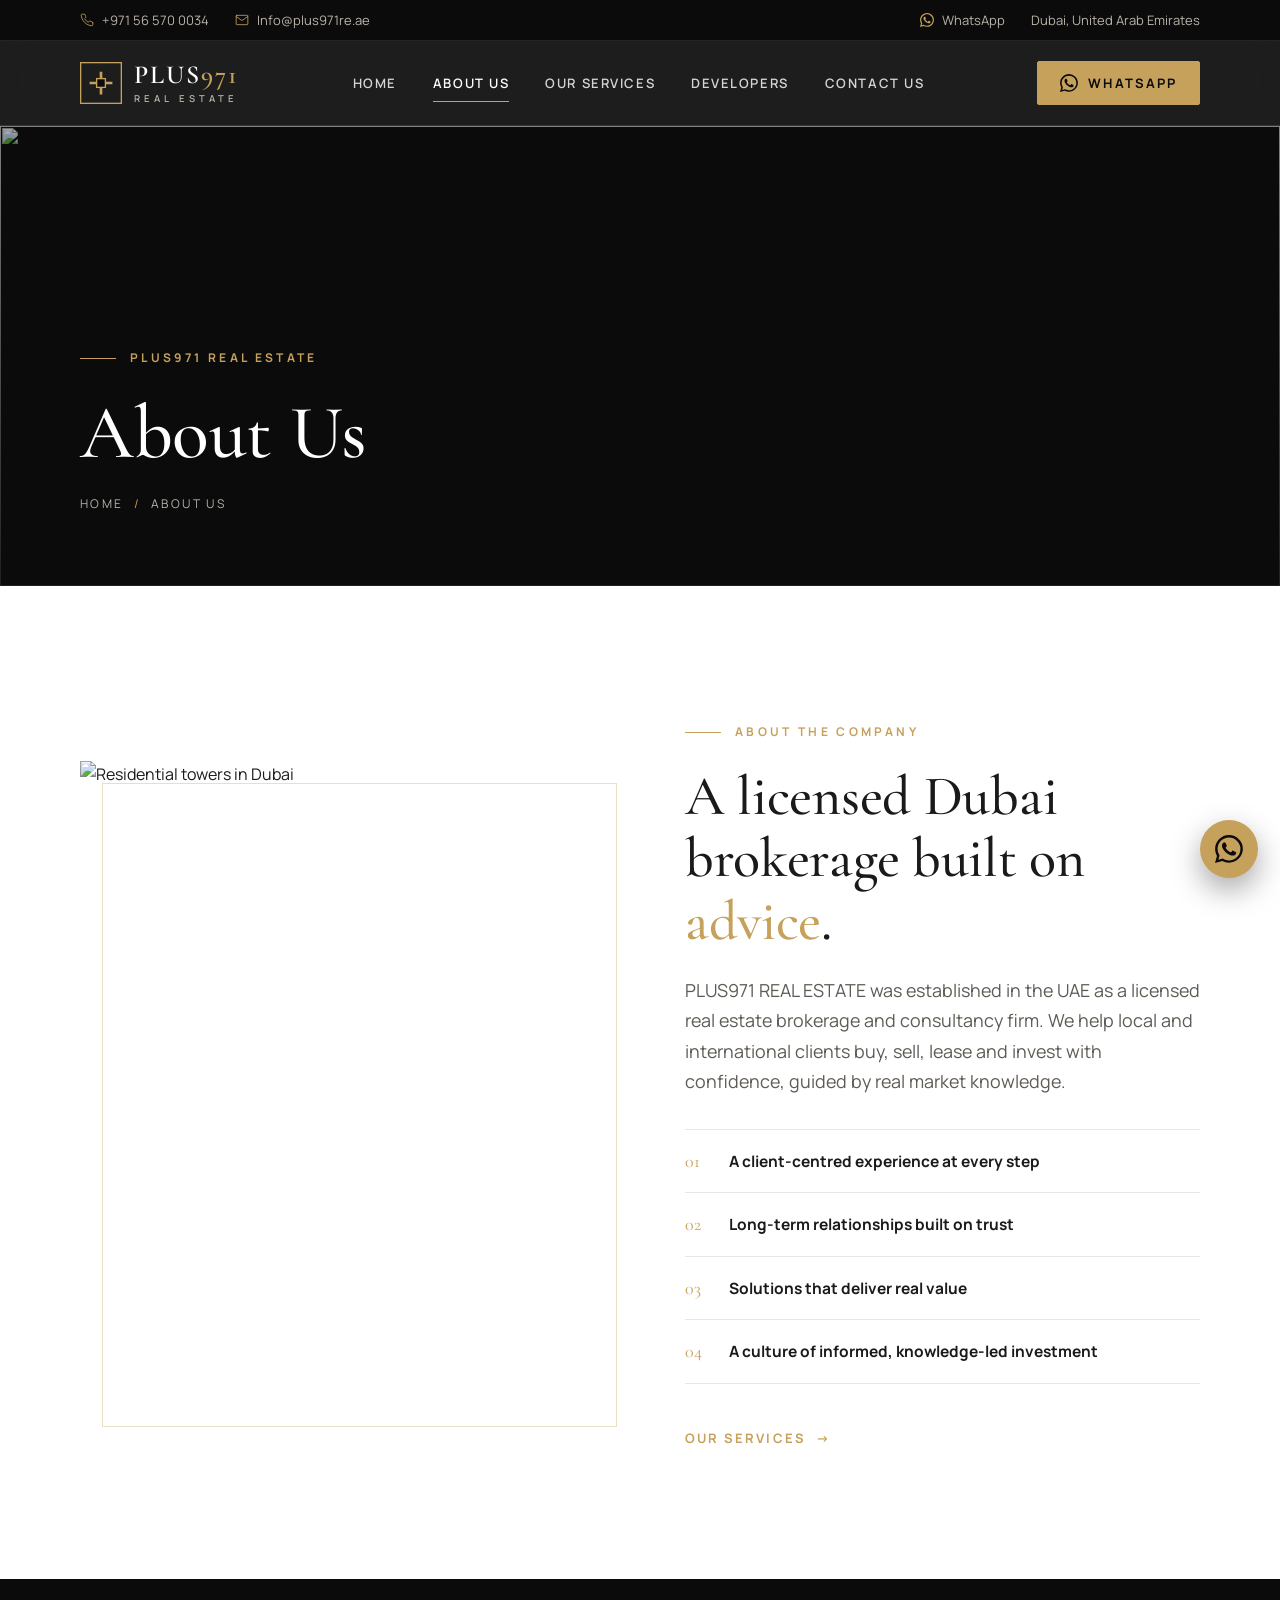
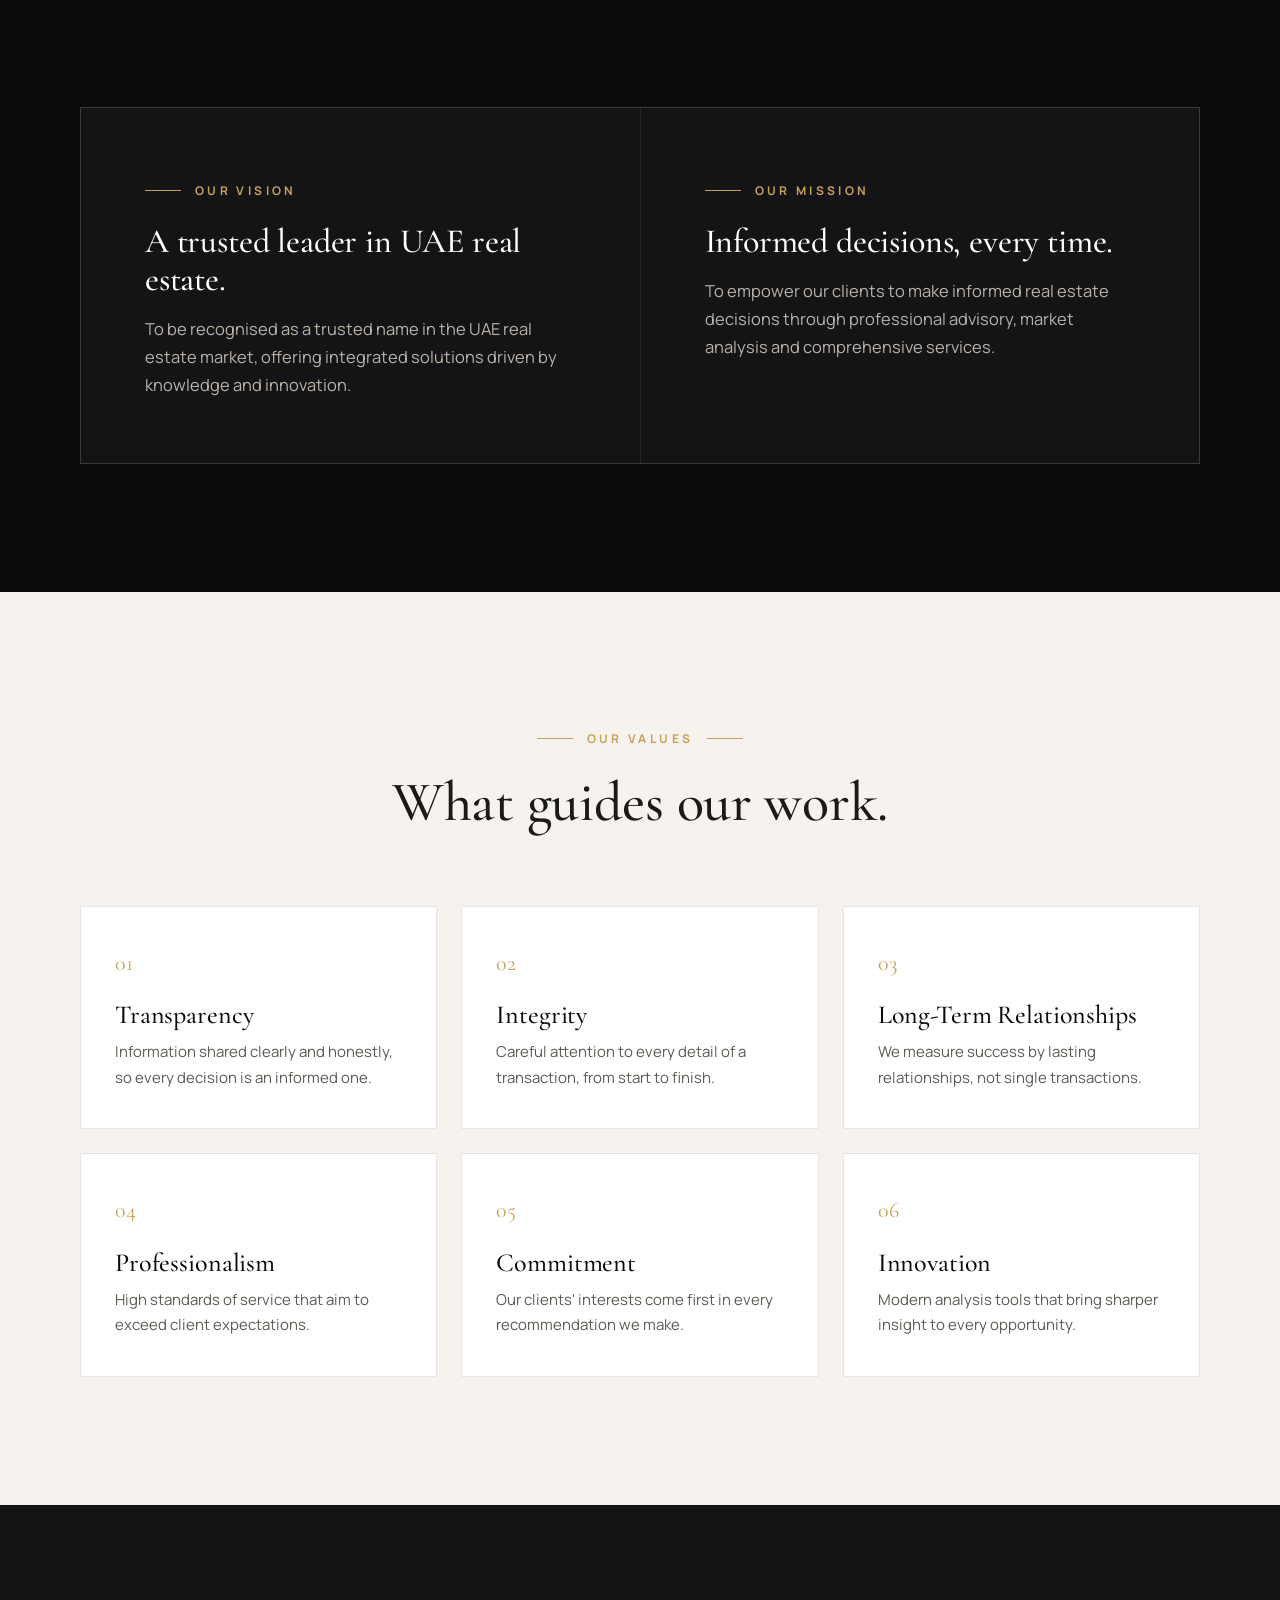
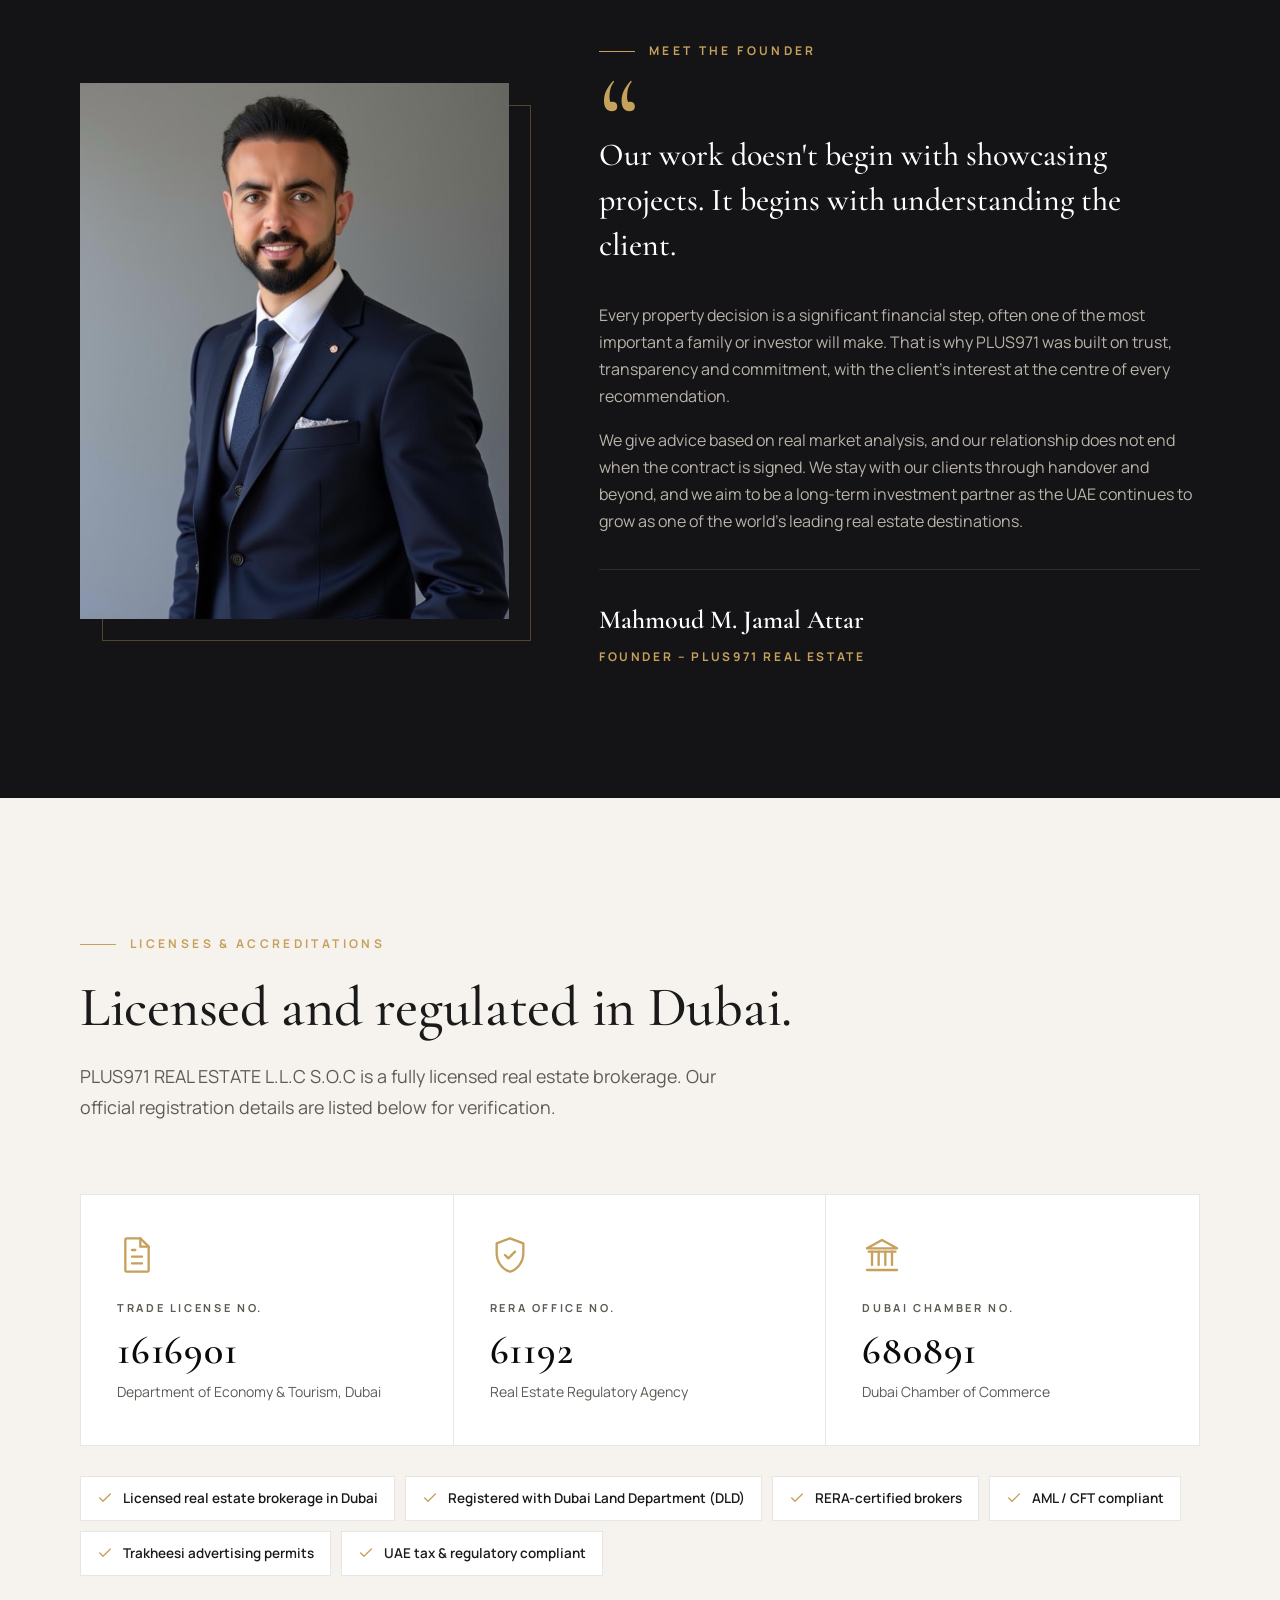
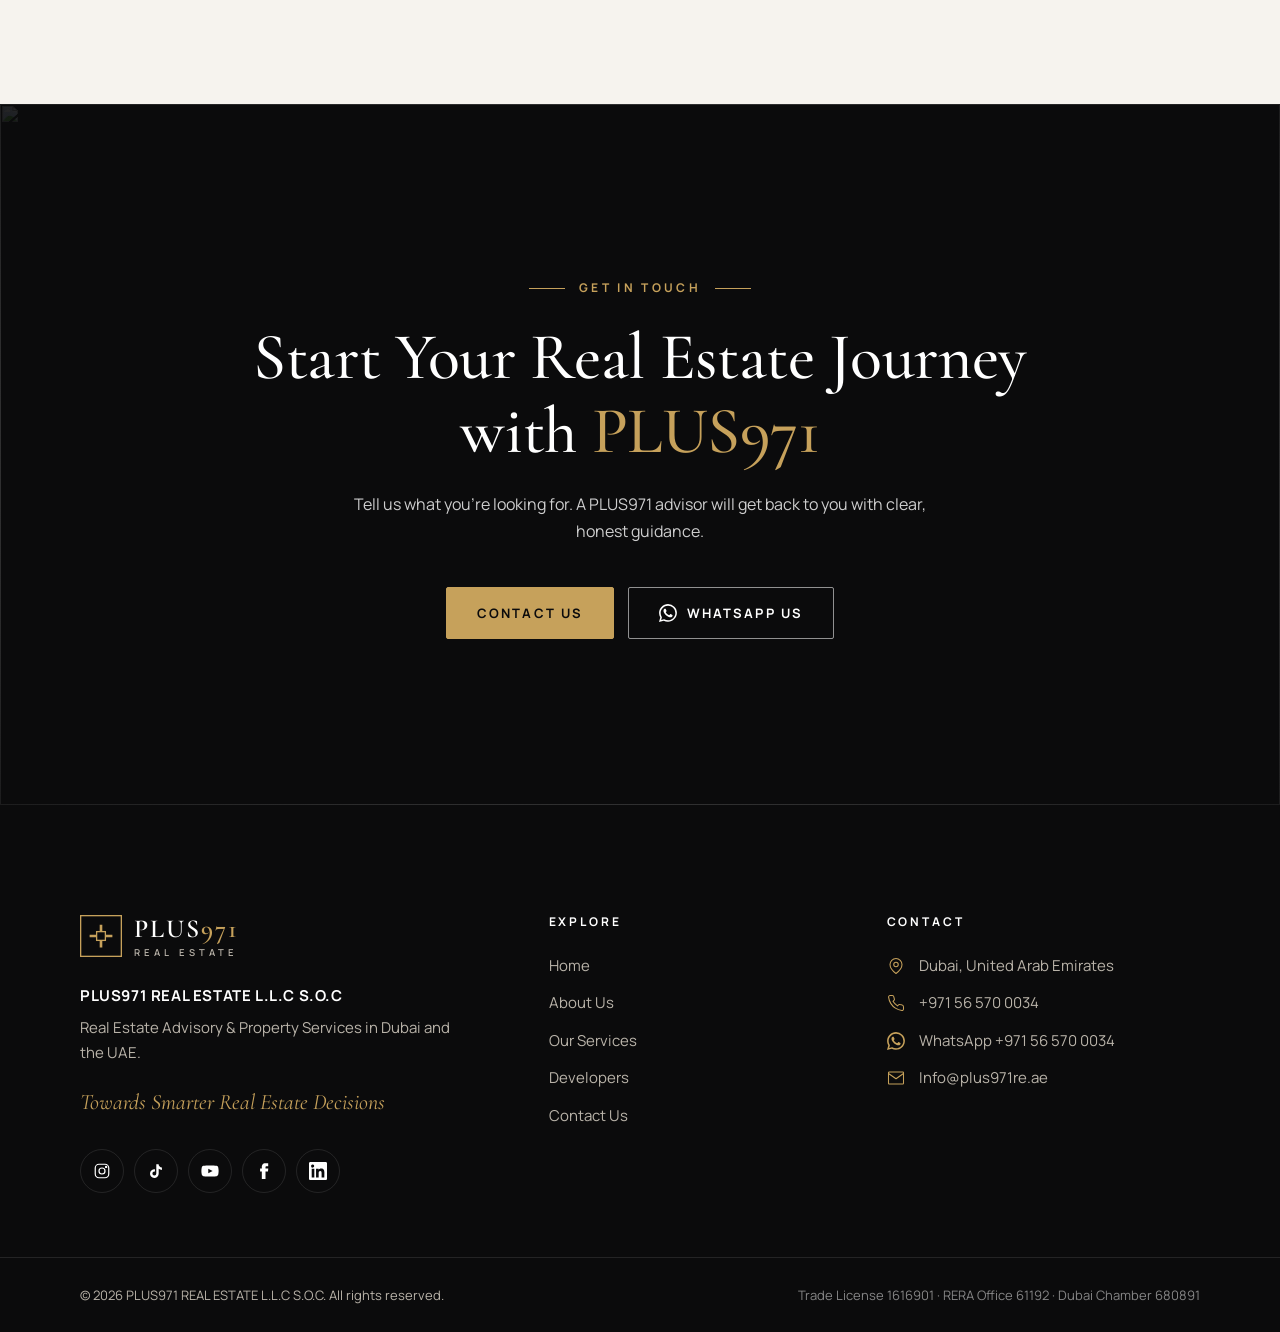
==== redesign/about.html @ 6887db14 "Add PLUS971 website redesign and replica of current site Redesign (redesign/): five static pages fol" ====
<!DOCTYPE html>
<html lang="en">
<head>
<meta charset="utf-8">
<meta name="viewport" content="width=device-width, initial-scale=1, viewport-fit=cover">
<title>About Us | PLUS971 Real Estate</title>
<meta name="description" content="About PLUS971 Real Estate, a licensed real estate brokerage and advisory firm in Dubai.">
<meta name="theme-color" content="#0B0B0C">
<meta property="og:title" content="About Us | PLUS971 Real Estate">
<meta property="og:description" content="About PLUS971 Real Estate, a licensed real estate brokerage and advisory firm in Dubai.">
<meta property="og:image" content="https://images.unsplash.com/photo-1651467606797-e1c660cf3fda?auto=format&fit=crop&w=2400&q=80">
<link rel="icon" href="assets/img/favicon.svg" type="image/svg+xml">
<link rel="preconnect" href="https://fonts.googleapis.com">
<link rel="preconnect" href="https://fonts.gstatic.com" crossorigin>
<link rel="preconnect" href="https://images.unsplash.com">
<link href="https://fonts.googleapis.com/css2?family=Cormorant+Garamond:ital,wght@0,500;0,600;1,500&family=Manrope:wght@400;500;600;700&display=swap" rel="stylesheet">
<link rel="stylesheet" href="assets/css/style.css">
</head>
<body>

<div class="topbar">
  <div class="container">
    <div class="topbar-left">
      <a href="tel:+971565700034"><svg viewBox="0 0 24 24" fill="none" stroke="currentColor" stroke-width="1.4" stroke-linecap="round" stroke-linejoin="round" aria-hidden="true"><path d="M22 16.9v3a2 2 0 0 1-2.2 2 19.8 19.8 0 0 1-8.6-3.1 19.5 19.5 0 0 1-6-6A19.8 19.8 0 0 1 2.1 4.2 2 2 0 0 1 4.1 2h3a2 2 0 0 1 2 1.7c.1.9.4 1.8.7 2.7a2 2 0 0 1-.5 2.1L8 9.8a16 16 0 0 0 6 6l1.3-1.3a2 2 0 0 1 2.1-.4c.9.3 1.8.6 2.7.7a2 2 0 0 1 1.7 2z"/></svg>+971 56 570 0034</a>
      <a href="mailto:Info@plus971re.ae" class="hide-sm"><svg viewBox="0 0 24 24" fill="none" stroke="currentColor" stroke-width="1.4" stroke-linecap="round" stroke-linejoin="round" aria-hidden="true"><rect x="2" y="4" width="20" height="16" rx="1"/><path d="m22 6-10 7L2 6"/></svg>Info@plus971re.ae</a>
    </div>
    <div class="topbar-right">
      <a href="https://wa.me/971565700034" target="_blank" rel="noopener"><svg viewBox="0 0 24 24" fill="currentColor" aria-hidden="true"><path d="M17.5 14.4c-.3-.1-1.8-.9-2-1-.3-.1-.5-.1-.7.1-.2.3-.8 1-.9 1.2-.2.2-.3.2-.6.1-.3-.1-1.3-.5-2.4-1.5-.9-.8-1.5-1.8-1.7-2.1-.2-.3 0-.5.1-.6l.4-.5c.2-.2.2-.3.3-.5.1-.2 0-.4 0-.5l-.9-2.2c-.2-.6-.5-.5-.7-.5h-.6c-.2 0-.5.1-.8.4-.3.3-1 1-1 2.5s1.1 2.9 1.2 3.1c.1.2 2.1 3.2 5.1 4.5.7.3 1.3.5 1.7.6.7.2 1.4.2 1.9.1.6-.1 1.8-.7 2-1.4.2-.7.2-1.3.2-1.4-.1-.1-.3-.2-.6-.3zM12 21.8c-1.8 0-3.5-.5-5-1.4l-.4-.2-3.7 1 1-3.6-.2-.4A9.8 9.8 0 0 1 2.2 12C2.2 6.6 6.6 2.2 12 2.2c2.6 0 5.1 1 6.9 2.9a9.7 9.7 0 0 1 2.9 6.9c0 5.4-4.4 9.8-9.8 9.8zm8.4-18.2A11.8 11.8 0 0 0 12 .1C5.5.1.1 5.5.1 12c0 2.1.6 4.1 1.6 5.9L0 24l6.3-1.7a11.9 11.9 0 0 0 5.7 1.4c6.5 0 11.9-5.3 11.9-11.9 0-3.2-1.2-6.2-3.5-8.2z"/></svg>WhatsApp</a>
      <span class="hide-sm">Dubai, United Arab Emirates</span>
    </div>
  </div>
</div>
<header class="header">
  <div class="container">
    <a href="index.html" class="logo" aria-label="PLUS971 Real Estate home"><svg class="logo-mark" viewBox="0 0 48 48" aria-hidden="true"><rect x=".75" y=".75" width="46.5" height="46.5" fill="none" stroke="#C6A15B" stroke-width="1.5"/><path d="M24 11v26M11 24h26" stroke="#C6A15B" stroke-width="3"/><rect x="19" y="19" width="10" height="10" fill="#0B0B0C" stroke="#C6A15B" stroke-width="1.5"/></svg><span class="logo-text"><strong>PLUS<span>971</span></strong><small>REAL ESTATE</small></span></a>
    <nav class="nav" aria-label="Main"><a href="index.html">Home</a><a href="about.html" class="active">About Us</a><a href="services.html">Our Services</a><a href="developers.html">Developers</a><a href="contact.html">Contact Us</a></nav>
    <div class="header-cta">
      <a href="https://wa.me/971565700034" target="_blank" rel="noopener" class="btn btn-gold btn-call"><svg viewBox="0 0 24 24" fill="currentColor" aria-hidden="true"><path d="M17.5 14.4c-.3-.1-1.8-.9-2-1-.3-.1-.5-.1-.7.1-.2.3-.8 1-.9 1.2-.2.2-.3.2-.6.1-.3-.1-1.3-.5-2.4-1.5-.9-.8-1.5-1.8-1.7-2.1-.2-.3 0-.5.1-.6l.4-.5c.2-.2.2-.3.3-.5.1-.2 0-.4 0-.5l-.9-2.2c-.2-.6-.5-.5-.7-.5h-.6c-.2 0-.5.1-.8.4-.3.3-1 1-1 2.5s1.1 2.9 1.2 3.1c.1.2 2.1 3.2 5.1 4.5.7.3 1.3.5 1.7.6.7.2 1.4.2 1.9.1.6-.1 1.8-.7 2-1.4.2-.7.2-1.3.2-1.4-.1-.1-.3-.2-.6-.3zM12 21.8c-1.8 0-3.5-.5-5-1.4l-.4-.2-3.7 1 1-3.6-.2-.4A9.8 9.8 0 0 1 2.2 12C2.2 6.6 6.6 2.2 12 2.2c2.6 0 5.1 1 6.9 2.9a9.7 9.7 0 0 1 2.9 6.9c0 5.4-4.4 9.8-9.8 9.8zm8.4-18.2A11.8 11.8 0 0 0 12 .1C5.5.1.1 5.5.1 12c0 2.1.6 4.1 1.6 5.9L0 24l6.3-1.7a11.9 11.9 0 0 0 5.7 1.4c6.5 0 11.9-5.3 11.9-11.9 0-3.2-1.2-6.2-3.5-8.2z"/></svg>WhatsApp</a>
      <button class="menu-toggle" aria-label="Open menu" aria-expanded="false"><span></span><span></span><span></span></button>
    </div>
  </div>
</header>
<div class="mobile-menu">
  <a class="m-link" href="index.html">Home</a><a class="m-link" href="about.html">About Us</a><a class="m-link" href="services.html">Our Services</a><a class="m-link" href="developers.html">Developers</a><a class="m-link" href="contact.html">Contact Us</a>
  <div class="btn-row">
    <a href="tel:+971565700034" class="btn btn-ghost"><svg viewBox="0 0 24 24" fill="none" stroke="currentColor" stroke-width="1.4" stroke-linecap="round" stroke-linejoin="round" aria-hidden="true"><path d="M22 16.9v3a2 2 0 0 1-2.2 2 19.8 19.8 0 0 1-8.6-3.1 19.5 19.5 0 0 1-6-6A19.8 19.8 0 0 1 2.1 4.2 2 2 0 0 1 4.1 2h3a2 2 0 0 1 2 1.7c.1.9.4 1.8.7 2.7a2 2 0 0 1-.5 2.1L8 9.8a16 16 0 0 0 6 6l1.3-1.3a2 2 0 0 1 2.1-.4c.9.3 1.8.6 2.7.7a2 2 0 0 1 1.7 2z"/></svg>Call</a>
    <a href="https://wa.me/971565700034" target="_blank" rel="noopener" class="btn btn-gold"><svg viewBox="0 0 24 24" fill="currentColor" aria-hidden="true"><path d="M17.5 14.4c-.3-.1-1.8-.9-2-1-.3-.1-.5-.1-.7.1-.2.3-.8 1-.9 1.2-.2.2-.3.2-.6.1-.3-.1-1.3-.5-2.4-1.5-.9-.8-1.5-1.8-1.7-2.1-.2-.3 0-.5.1-.6l.4-.5c.2-.2.2-.3.3-.5.1-.2 0-.4 0-.5l-.9-2.2c-.2-.6-.5-.5-.7-.5h-.6c-.2 0-.5.1-.8.4-.3.3-1 1-1 2.5s1.1 2.9 1.2 3.1c.1.2 2.1 3.2 5.1 4.5.7.3 1.3.5 1.7.6.7.2 1.4.2 1.9.1.6-.1 1.8-.7 2-1.4.2-.7.2-1.3.2-1.4-.1-.1-.3-.2-.6-.3zM12 21.8c-1.8 0-3.5-.5-5-1.4l-.4-.2-3.7 1 1-3.6-.2-.4A9.8 9.8 0 0 1 2.2 12C2.2 6.6 6.6 2.2 12 2.2c2.6 0 5.1 1 6.9 2.9a9.7 9.7 0 0 1 2.9 6.9c0 5.4-4.4 9.8-9.8 9.8zm8.4-18.2A11.8 11.8 0 0 0 12 .1C5.5.1.1 5.5.1 12c0 2.1.6 4.1 1.6 5.9L0 24l6.3-1.7a11.9 11.9 0 0 0 5.7 1.4c6.5 0 11.9-5.3 11.9-11.9 0-3.2-1.2-6.2-3.5-8.2z"/></svg>WhatsApp</a>
  </div>
  <p class="m-contact">+971 56 570 0034<br><a href="mailto:Info@plus971re.ae">Info@plus971re.ae</a></p>
</div>
<main>


<section class="page-hero">
  <img src="https://images.unsplash.com/photo-1703866367063-71eae5acbf5d?auto=format&fit=crop&w=2000&q=80" alt="" fetchpriority="high">
  <div class="container">
    <span class="eyebrow">PLUS971 Real Estate</span>
    <h1>About Us</h1>
    <div class="breadcrumb"><a href="index.html">Home</a><span>/</span>About Us</div>
  </div>
</section>

<section class="section section-white">
  <div class="container split">
    <div class="split-media reveal">
      <div class="frame"><img src="https://images.unsplash.com/photo-1719474814929-2c94d3bc308a?auto=format&fit=crop&w=1400&q=80" alt="Residential towers in Dubai" loading="lazy"></div>
    </div>
    <div class="reveal">
      <span class="eyebrow">About the Company</span>
      <h2 class="h-section">A licensed Dubai brokerage built on <em>advice</em>.</h2>
      <p class="lead">PLUS971 REAL ESTATE was established in the UAE as a licensed real estate brokerage and consultancy firm. We help local and international clients buy, sell, lease and invest with confidence, guided by real market knowledge.</p>
      <ul class="points">
        <li><span class="num">01</span><div><strong>A client-centred experience at every step</strong></div></li><li><span class="num">02</span><div><strong>Long-term relationships built on trust</strong></div></li><li><span class="num">03</span><div><strong>Solutions that deliver real value</strong></div></li><li><span class="num">04</span><div><strong>A culture of informed, knowledge-led investment</strong></div></li>
      </ul>
      <a href="services.html" class="link-arrow">Our services</a>
    </div>
  </div>
</section>

<section class="section section-dark on-dark">
  <div class="container">
    <div class="vm reveal">
      <div>
        <span class="eyebrow">Our Vision</span>
        <h3>A trusted leader in UAE real estate.</h3>
        <p>To be recognised as a trusted name in the UAE real estate market, offering integrated solutions driven by knowledge and innovation.</p>
      </div>
      <div>
        <span class="eyebrow">Our Mission</span>
        <h3>Informed decisions, every time.</h3>
        <p>To empower our clients to make informed real estate decisions through professional advisory, market analysis and comprehensive services.</p>
      </div>
    </div>
  </div>
</section>

<section class="section section-light">
  <div class="container">
    <div class="section-head center reveal">
      <span class="eyebrow center">Our Values</span>
      <h2 class="h-section">What guides our work.</h2>
    </div>
    <div class="cards">
      <div class="card reveal"><span class="idx">01</span><h3>Transparency</h3><p>Information shared clearly and honestly, so every decision is an informed one.</p></div><div class="card reveal"><span class="idx">02</span><h3>Integrity</h3><p>Careful attention to every detail of a transaction, from start to finish.</p></div><div class="card reveal"><span class="idx">03</span><h3>Long-Term Relationships</h3><p>We measure success by lasting relationships, not single transactions.</p></div><div class="card reveal"><span class="idx">04</span><h3>Professionalism</h3><p>High standards of service that aim to exceed client expectations.</p></div><div class="card reveal"><span class="idx">05</span><h3>Commitment</h3><p>Our clients' interests come first in every recommendation we make.</p></div><div class="card reveal"><span class="idx">06</span><h3>Innovation</h3><p>Modern analysis tools that bring sharper insight to every opportunity.</p></div>
    </div>
  </div>
</section>


<section class="section section-charcoal on-dark" id="founder">
  <div class="container founder">
    <div class="frame reveal">
      <img src="assets/img/founder.jpg" alt="Mahmoud M. Jamal Attar, Founder of PLUS971 Real Estate" loading="lazy">
    </div>
    <div class="reveal">
      <span class="eyebrow">Meet the Founder</span>
      <span class="quote-mark">&ldquo;</span>
      <blockquote>Our work doesn't begin with showcasing projects. It begins with understanding the client.</blockquote>
      
      <p>Every property decision is a significant financial step, often one of the most important a family or investor will make. That is why PLUS971 was built on trust, transparency and commitment, with the client's interest at the centre of every recommendation.</p>
      <p>We give advice based on real market analysis, and our relationship does not end when the contract is signed. We stay with our clients through handover and beyond, and we aim to be a long-term investment partner as the UAE continues to grow as one of the world's leading real estate destinations.</p>
      <div class="signature">
        <div>
          <b>Mahmoud M. Jamal Attar</b>
          <span>Founder &ndash; PLUS971 Real Estate</span>
        </div>
      </div>
    </div>
  </div>
</section>


<section class="section section-light" id="licenses">
  <div class="container">
    <div class="section-head reveal">
      <span class="eyebrow">Licenses &amp; Accreditations</span>
      <h2 class="h-section">Licensed and regulated in Dubai.</h2>
      <p class="lead">PLUS971 REAL ESTATE L.L.C S.O.C is a fully licensed real estate brokerage. Our official registration details are listed below for verification.</p>
    </div>
    <div class="licenses reveal">
      <div class="license">
        <div class="license-icon"><svg viewBox="0 0 24 24" fill="none" stroke="currentColor" stroke-width="1.4" stroke-linecap="round" stroke-linejoin="round" aria-hidden="true"><path d="M14 2H6a1 1 0 0 0-1 1v18a1 1 0 0 0 1 1h12a1 1 0 0 0 1-1V7z"/><path d="M14 2v5h5"/><path d="M9 13h6M9 17h6M9 9h2"/></svg></div>
        <small>Trade License No.</small>
        <b>1616901</b>
        <span>Department of Economy &amp; Tourism, Dubai</span>
      </div>
      <div class="license">
        <div class="license-icon"><svg viewBox="0 0 24 24" fill="none" stroke="currentColor" stroke-width="1.4" stroke-linecap="round" stroke-linejoin="round" aria-hidden="true"><path d="M12 2 4 5v6c0 5 3.4 9.7 8 11 4.6-1.3 8-6 8-11V5z"/><path d="m9 12 2 2 4-4"/></svg></div>
        <small>RERA Office No.</small>
        <b>61192</b>
        <span>Real Estate Regulatory Agency</span>
      </div>
      <div class="license">
        <div class="license-icon"><svg viewBox="0 0 24 24" fill="none" stroke="currentColor" stroke-width="1.4" stroke-linecap="round" stroke-linejoin="round" aria-hidden="true"><path d="M3 21h18M4 10h16M12 3l9 5H3z"/><path d="M6 10v8M10 10v8M14 10v8M18 10v8"/></svg></div>
        <small>Dubai Chamber No.</small>
        <b>680891</b>
        <span>Dubai Chamber of Commerce</span>
      </div></div>
    <ul class="compliance reveal"><li><svg viewBox="0 0 24 24" fill="none" stroke="currentColor" stroke-width="2" stroke-linecap="round" stroke-linejoin="round" aria-hidden="true"><path d="M20 6 9 17l-5-5"/></svg>Licensed real estate brokerage in Dubai</li><li><svg viewBox="0 0 24 24" fill="none" stroke="currentColor" stroke-width="2" stroke-linecap="round" stroke-linejoin="round" aria-hidden="true"><path d="M20 6 9 17l-5-5"/></svg>Registered with Dubai Land Department (DLD)</li><li><svg viewBox="0 0 24 24" fill="none" stroke="currentColor" stroke-width="2" stroke-linecap="round" stroke-linejoin="round" aria-hidden="true"><path d="M20 6 9 17l-5-5"/></svg>RERA-certified brokers</li><li><svg viewBox="0 0 24 24" fill="none" stroke="currentColor" stroke-width="2" stroke-linecap="round" stroke-linejoin="round" aria-hidden="true"><path d="M20 6 9 17l-5-5"/></svg>AML / CFT compliant</li><li><svg viewBox="0 0 24 24" fill="none" stroke="currentColor" stroke-width="2" stroke-linecap="round" stroke-linejoin="round" aria-hidden="true"><path d="M20 6 9 17l-5-5"/></svg>Trakheesi advertising permits</li><li><svg viewBox="0 0 24 24" fill="none" stroke="currentColor" stroke-width="2" stroke-linecap="round" stroke-linejoin="round" aria-hidden="true"><path d="M20 6 9 17l-5-5"/></svg>UAE tax &amp; regulatory compliant</li></ul>
  </div>
</section>


<section class="cta">
  <div class="cta-bg"><img src="https://images.unsplash.com/photo-1612873649383-edf91f1cf7fe?auto=format&fit=crop&w=2000&q=80" alt="" loading="lazy"></div>
  <div class="container reveal">
    <span class="eyebrow center">Get in touch</span>
    <h2>Start Your Real Estate Journey with <em style="font-style:normal;color:var(--gold)">PLUS971</em></h2>
    <p>Tell us what you're looking for. A PLUS971 advisor will get back to you with clear, honest guidance.</p>
    <div class="btn-row">
      <a href="contact.html" class="btn btn-gold">Contact Us</a>
      <a href="https://wa.me/971565700034" target="_blank" rel="noopener" class="btn btn-ghost"><svg viewBox="0 0 24 24" fill="currentColor" aria-hidden="true"><path d="M17.5 14.4c-.3-.1-1.8-.9-2-1-.3-.1-.5-.1-.7.1-.2.3-.8 1-.9 1.2-.2.2-.3.2-.6.1-.3-.1-1.3-.5-2.4-1.5-.9-.8-1.5-1.8-1.7-2.1-.2-.3 0-.5.1-.6l.4-.5c.2-.2.2-.3.3-.5.1-.2 0-.4 0-.5l-.9-2.2c-.2-.6-.5-.5-.7-.5h-.6c-.2 0-.5.1-.8.4-.3.3-1 1-1 2.5s1.1 2.9 1.2 3.1c.1.2 2.1 3.2 5.1 4.5.7.3 1.3.5 1.7.6.7.2 1.4.2 1.9.1.6-.1 1.8-.7 2-1.4.2-.7.2-1.3.2-1.4-.1-.1-.3-.2-.6-.3zM12 21.8c-1.8 0-3.5-.5-5-1.4l-.4-.2-3.7 1 1-3.6-.2-.4A9.8 9.8 0 0 1 2.2 12C2.2 6.6 6.6 2.2 12 2.2c2.6 0 5.1 1 6.9 2.9a9.7 9.7 0 0 1 2.9 6.9c0 5.4-4.4 9.8-9.8 9.8zm8.4-18.2A11.8 11.8 0 0 0 12 .1C5.5.1.1 5.5.1 12c0 2.1.6 4.1 1.6 5.9L0 24l6.3-1.7a11.9 11.9 0 0 0 5.7 1.4c6.5 0 11.9-5.3 11.9-11.9 0-3.2-1.2-6.2-3.5-8.2z"/></svg>WhatsApp Us</a>
    </div>
  </div>
</section>

</main>

<footer class="footer">
  <div class="container footer-grid">
    <div class="footer-brand">
      <a href="index.html" class="logo" aria-label="PLUS971 Real Estate home"><svg class="logo-mark" viewBox="0 0 48 48" aria-hidden="true"><rect x=".75" y=".75" width="46.5" height="46.5" fill="none" stroke="#C6A15B" stroke-width="1.5"/><path d="M24 11v26M11 24h26" stroke="#C6A15B" stroke-width="3"/><rect x="19" y="19" width="10" height="10" fill="#0B0B0C" stroke="#C6A15B" stroke-width="1.5"/></svg><span class="logo-text"><strong>PLUS<span>971</span></strong><small>REAL ESTATE</small></span></a>
      <p class="legal-name">PLUS971 REAL ESTATE L.L.C S.O.C</p>
      <p>Real Estate Advisory &amp; Property Services in Dubai and the UAE.</p>
      <p class="tagline">Towards Smarter Real Estate Decisions</p>
      <div class="social"><a href="https://www.instagram.com/plus971re/" target="_blank" rel="noopener" aria-label="PLUS971 on Instagram"><svg viewBox="0 0 24 24" fill="none" stroke="currentColor" stroke-width="1.6" aria-hidden="true"><rect x="3" y="3" width="18" height="18" rx="5"/><circle cx="12" cy="12" r="4"/><circle cx="17.5" cy="6.5" r=".8" fill="currentColor"/></svg></a><a href="https://www.tiktok.com/@plus971re" target="_blank" rel="noopener" aria-label="PLUS971 on TikTok"><svg viewBox="0 0 24 24" fill="currentColor" aria-hidden="true"><path d="M16.6 5.8A4.3 4.3 0 0 1 15.5 3h-3.1v12.4a2.6 2.6 0 1 1-2.6-2.6c.3 0 .5 0 .8.1V9.7a5.8 5.8 0 1 0 5 5.7V9.1a7.4 7.4 0 0 0 4.3 1.4V7.4a4.3 4.3 0 0 1-3.3-1.6z"/></svg></a><a href="https://www.youtube.com/@Plus971re" target="_blank" rel="noopener" aria-label="PLUS971 on YouTube"><svg viewBox="0 0 24 24" fill="currentColor" aria-hidden="true"><path d="M23 7.2a3 3 0 0 0-2.1-2.1C19 4.6 12 4.6 12 4.6s-7 0-8.9.5A3 3 0 0 0 1 7.2 31 31 0 0 0 .5 12a31 31 0 0 0 .5 4.8 3 3 0 0 0 2.1 2.1c1.9.5 8.9.5 8.9.5s7 0 8.9-.5a3 3 0 0 0 2.1-2.1 31 31 0 0 0 .5-4.8 31 31 0 0 0-.5-4.8zM9.7 15V9l5.8 3z"/></svg></a><a href="https://www.facebook.com/plus971re" target="_blank" rel="noopener" aria-label="PLUS971 on Facebook"><svg viewBox="0 0 24 24" fill="currentColor" aria-hidden="true"><path d="M14 8.5V6.6c0-.9.6-1.1 1-1.1h2.6V1.6L14 1.5c-4 0-4.9 3-4.9 4.9v2.1H6.8v4.1h2.3V22.5H14V12.6h3.3l.4-4.1z"/></svg></a><a href="https://www.linkedin.com/company/plus971-real-estate/" target="_blank" rel="noopener" aria-label="PLUS971 on LinkedIn"><svg viewBox="0 0 24 24" fill="currentColor" aria-hidden="true"><path d="M20.4 20.5h-3.6v-5.6c0-1.3 0-3-1.8-3s-2.1 1.4-2.1 2.9v5.7H9.4V9h3.4v1.6c.5-.9 1.6-1.8 3.4-1.8 3.6 0 4.3 2.4 4.3 5.5zM5.3 7.4a2.1 2.1 0 1 1 0-4.1 2.1 2.1 0 0 1 0 4.1zM7.1 20.5H3.6V9h3.5zM22.2 0H1.8C.8 0 0 .8 0 1.7v20.6c0 .9.8 1.7 1.8 1.7h20.4c1 0 1.8-.8 1.8-1.7V1.7C24 .8 23.2 0 22.2 0z"/></svg></a></div>
    </div>
    <div>
      <h4>Explore</h4>
      <ul><li><a href="index.html">Home</a></li><li><a href="about.html">About Us</a></li><li><a href="services.html">Our Services</a></li><li><a href="developers.html">Developers</a></li><li><a href="contact.html">Contact Us</a></li></ul>
    </div>
    <div>
      <h4>Contact</h4>
      <ul class="footer-contact">
        <li><svg viewBox="0 0 24 24" fill="none" stroke="currentColor" stroke-width="1.4" stroke-linecap="round" stroke-linejoin="round" aria-hidden="true"><path d="M20 10c0 6-8 12-8 12s-8-6-8-12a8 8 0 0 1 16 0z"/><circle cx="12" cy="10" r="3"/></svg><span>Dubai, United Arab Emirates</span></li>
        <li><svg viewBox="0 0 24 24" fill="none" stroke="currentColor" stroke-width="1.4" stroke-linecap="round" stroke-linejoin="round" aria-hidden="true"><path d="M22 16.9v3a2 2 0 0 1-2.2 2 19.8 19.8 0 0 1-8.6-3.1 19.5 19.5 0 0 1-6-6A19.8 19.8 0 0 1 2.1 4.2 2 2 0 0 1 4.1 2h3a2 2 0 0 1 2 1.7c.1.9.4 1.8.7 2.7a2 2 0 0 1-.5 2.1L8 9.8a16 16 0 0 0 6 6l1.3-1.3a2 2 0 0 1 2.1-.4c.9.3 1.8.6 2.7.7a2 2 0 0 1 1.7 2z"/></svg><a href="tel:+971565700034">+971 56 570 0034</a></li>
        <li><svg viewBox="0 0 24 24" fill="currentColor" aria-hidden="true"><path d="M17.5 14.4c-.3-.1-1.8-.9-2-1-.3-.1-.5-.1-.7.1-.2.3-.8 1-.9 1.2-.2.2-.3.2-.6.1-.3-.1-1.3-.5-2.4-1.5-.9-.8-1.5-1.8-1.7-2.1-.2-.3 0-.5.1-.6l.4-.5c.2-.2.2-.3.3-.5.1-.2 0-.4 0-.5l-.9-2.2c-.2-.6-.5-.5-.7-.5h-.6c-.2 0-.5.1-.8.4-.3.3-1 1-1 2.5s1.1 2.9 1.2 3.1c.1.2 2.1 3.2 5.1 4.5.7.3 1.3.5 1.7.6.7.2 1.4.2 1.9.1.6-.1 1.8-.7 2-1.4.2-.7.2-1.3.2-1.4-.1-.1-.3-.2-.6-.3zM12 21.8c-1.8 0-3.5-.5-5-1.4l-.4-.2-3.7 1 1-3.6-.2-.4A9.8 9.8 0 0 1 2.2 12C2.2 6.6 6.6 2.2 12 2.2c2.6 0 5.1 1 6.9 2.9a9.7 9.7 0 0 1 2.9 6.9c0 5.4-4.4 9.8-9.8 9.8zm8.4-18.2A11.8 11.8 0 0 0 12 .1C5.5.1.1 5.5.1 12c0 2.1.6 4.1 1.6 5.9L0 24l6.3-1.7a11.9 11.9 0 0 0 5.7 1.4c6.5 0 11.9-5.3 11.9-11.9 0-3.2-1.2-6.2-3.5-8.2z"/></svg><a href="https://wa.me/971565700034" target="_blank" rel="noopener">WhatsApp +971 56 570 0034</a></li>
        <li><svg viewBox="0 0 24 24" fill="none" stroke="currentColor" stroke-width="1.4" stroke-linecap="round" stroke-linejoin="round" aria-hidden="true"><rect x="2" y="4" width="20" height="16" rx="1"/><path d="m22 6-10 7L2 6"/></svg><a href="mailto:Info@plus971re.ae">Info@plus971re.ae</a></li>
      </ul>
    </div>
  </div>
  <div class="footer-bottom">
    <div class="container">
      <span>&copy; <span data-year>2026</span> PLUS971 REAL ESTATE L.L.C S.O.C. All rights reserved.</span>
      <span class="lic">Trade License 1616901 &middot; RERA Office 61192 &middot; Dubai Chamber 680891</span>
    </div>
  </div>
</footer>
<a href="https://wa.me/971565700034" class="wa-float" target="_blank" rel="noopener" aria-label="Chat with PLUS971 on WhatsApp"><svg viewBox="0 0 24 24" fill="currentColor" aria-hidden="true"><path d="M17.5 14.4c-.3-.1-1.8-.9-2-1-.3-.1-.5-.1-.7.1-.2.3-.8 1-.9 1.2-.2.2-.3.2-.6.1-.3-.1-1.3-.5-2.4-1.5-.9-.8-1.5-1.8-1.7-2.1-.2-.3 0-.5.1-.6l.4-.5c.2-.2.2-.3.3-.5.1-.2 0-.4 0-.5l-.9-2.2c-.2-.6-.5-.5-.7-.5h-.6c-.2 0-.5.1-.8.4-.3.3-1 1-1 2.5s1.1 2.9 1.2 3.1c.1.2 2.1 3.2 5.1 4.5.7.3 1.3.5 1.7.6.7.2 1.4.2 1.9.1.6-.1 1.8-.7 2-1.4.2-.7.2-1.3.2-1.4-.1-.1-.3-.2-.6-.3zM12 21.8c-1.8 0-3.5-.5-5-1.4l-.4-.2-3.7 1 1-3.6-.2-.4A9.8 9.8 0 0 1 2.2 12C2.2 6.6 6.6 2.2 12 2.2c2.6 0 5.1 1 6.9 2.9a9.7 9.7 0 0 1 2.9 6.9c0 5.4-4.4 9.8-9.8 9.8zm8.4-18.2A11.8 11.8 0 0 0 12 .1C5.5.1.1 5.5.1 12c0 2.1.6 4.1 1.6 5.9L0 24l6.3-1.7a11.9 11.9 0 0 0 5.7 1.4c6.5 0 11.9-5.3 11.9-11.9 0-3.2-1.2-6.2-3.5-8.2z"/></svg></a>
<script src="assets/js/main.js"></script>
</body>
</html>
---- redesign/assets/css/style.css ----
/* =========================================================
   PLUS971 REAL ESTATE — unified Black & Gold design system
   One gold, one black, one charcoal, one off-white.
   ========================================================= */

:root {
  --gold: #C6A15B;          /* the only gold used on the site */
  --gold-soft: rgba(198, 161, 91, .14);
  --gold-line: rgba(198, 161, 91, .35);
  --black: #0B0B0C;
  --charcoal: #141416;
  --charcoal-2: #1C1C1F;
  --white: #FFFFFF;
  --offwhite: #F6F3EE;
  --ink: #0B0B0C;
  --text-dark: #1A1A1A;
  --muted-dark: #5E5A54;    /* warm neutral, not blue-grey */
  --muted-light: #B9B3A9;
  --line-light: rgba(255, 255, 255, .10);
  --line-dark: rgba(11, 11, 12, .10);

  --serif: "Cormorant Garamond", "Times New Roman", serif;
  --sans: "Manrope", "Helvetica Neue", Arial, sans-serif;

  --container: 1200px;
  --gutter: clamp(20px, 4vw, 40px);
  --section: clamp(72px, 10vw, 128px);   /* one vertical rhythm for every section */
  --radius: 2px;
  --ease: cubic-bezier(.2, .7, .2, 1);
}

*, *::before, *::after { box-sizing: border-box; }
html { scroll-behavior: smooth; -webkit-text-size-adjust: 100%; }
body {
  margin: 0;
  font-family: var(--sans);
  font-size: 16px;
  line-height: 1.7;
  color: var(--text-dark);
  background: var(--offwhite);
  -webkit-font-smoothing: antialiased;
  overflow-x: hidden;
}
img { display: block; max-width: 100%; }
a { color: inherit; text-decoration: none; }
button { font: inherit; }

.container { width: 100%; max-width: var(--container); margin: 0 auto; padding: 0 var(--gutter); }

/* ---------- Typography ---------- */
.eyebrow {
  display: inline-flex; align-items: center; gap: 14px;
  font-size: 12px; font-weight: 700; letter-spacing: .28em; text-transform: uppercase;
  color: var(--gold);
  margin-bottom: 22px;
}
.eyebrow::before { content: ""; width: 36px; height: 1px; background: var(--gold); }
.eyebrow.center { justify-content: center; }
.eyebrow.center::after { content: ""; width: 36px; height: 1px; background: var(--gold); }

h1, h2, h3, h4 { font-family: var(--serif); font-weight: 500; line-height: 1.12; margin: 0; letter-spacing: -.005em; }
.h-display { font-size: clamp(44px, 7.4vw, 96px); font-weight: 500; letter-spacing: .02em; }
.h-section { font-size: clamp(34px, 4.6vw, 56px); margin-bottom: 22px; }
.h-card { font-size: 26px; margin-bottom: 10px; }
.h-section em, .h-display em { font-style: normal; color: var(--gold); }

.lead { font-size: clamp(16px, 1.4vw, 18px); color: var(--muted-dark); max-width: 640px; }
.on-dark .lead, .on-dark p { color: var(--muted-light); }
.on-dark h1, .on-dark h2, .on-dark h3, .on-dark h4 { color: var(--white); }

/* ---------- Buttons (one system) ---------- */
.btn {
  display: inline-flex; align-items: center; justify-content: center; gap: 10px;
  min-height: 52px; padding: 0 30px;
  font-size: 13px; font-weight: 700; letter-spacing: .16em; text-transform: uppercase;
  border: 1px solid var(--gold); border-radius: var(--radius);
  cursor: pointer; transition: background .3s var(--ease), color .3s var(--ease), border-color .3s var(--ease);
  white-space: nowrap;
}
.btn svg { width: 18px; height: 18px; flex: none; }
.btn-gold { background: var(--gold); color: var(--black); }
.btn-gold:hover { background: transparent; color: var(--gold); }
.btn-ghost { background: transparent; color: var(--white); border-color: rgba(255,255,255,.55); }
.btn-ghost:hover { border-color: var(--gold); color: var(--gold); }
.btn-outline { background: transparent; color: var(--ink); border-color: var(--ink); }
.btn-outline:hover { background: var(--ink); color: var(--white); }
.btn-row { display: flex; flex-wrap: wrap; gap: 14px; }

.link-arrow {
  display: inline-flex; align-items: center; gap: 10px;
  font-size: 13px; font-weight: 700; letter-spacing: .16em; text-transform: uppercase; color: var(--gold);
}
.link-arrow::after { content: "→"; transition: transform .3s var(--ease); }
.link-arrow:hover::after { transform: translateX(6px); }

/* ---------- Header ---------- */
.topbar {
  background: var(--black); color: var(--muted-light);
  font-size: 13px; border-bottom: 1px solid var(--line-light);
}
.topbar .container { display: flex; justify-content: space-between; align-items: center; min-height: 40px; gap: 20px; }
.topbar a { display: inline-flex; align-items: center; gap: 8px; transition: color .2s; }
.topbar a:hover { color: var(--gold); }
.topbar svg { width: 14px; height: 14px; color: var(--gold); }
.topbar-left, .topbar-right { display: flex; gap: 26px; align-items: center; }

.header {
  position: sticky; top: 0; z-index: 50;
  background: rgba(11, 11, 12, .92);
  -webkit-backdrop-filter: blur(14px); backdrop-filter: blur(14px);
  border-bottom: 1px solid var(--line-light);
}
.header .container { display: flex; align-items: center; justify-content: space-between; height: 84px; gap: 24px; }

.logo { display: inline-flex; align-items: center; gap: 12px; color: var(--white); }
.logo-mark { width: 42px; height: 42px; flex: none; }
.logo-text { display: flex; flex-direction: column; line-height: 1; }
.logo-text strong { font-family: var(--serif); font-size: 26px; font-weight: 600; letter-spacing: .08em; }
.logo-text strong span { color: var(--gold); }
.logo-text small { font-size: 9.5px; letter-spacing: .42em; color: var(--muted-light); margin-top: 6px; font-weight: 600; }

.nav { display: flex; align-items: center; gap: 36px; }
.nav a {
  position: relative; font-size: 13px; font-weight: 600; letter-spacing: .12em; text-transform: uppercase;
  color: rgba(255,255,255,.82); padding: 8px 0; transition: color .2s;
}
.nav a::after {
  content: ""; position: absolute; left: 0; right: 0; bottom: 0; height: 1px; background: var(--gold);
  transform: scaleX(0); transform-origin: left; transition: transform .35s var(--ease);
}
.nav a:hover, .nav a.active { color: var(--white); }
.nav a:hover::after, .nav a.active::after { transform: scaleX(1); }
.header-cta { display: flex; align-items: center; gap: 14px; }
.header-cta .btn { min-height: 44px; padding: 0 22px; }

.menu-toggle {
  display: none; width: 46px; height: 46px; border: 1px solid var(--line-light); background: transparent;
  border-radius: var(--radius); cursor: pointer; position: relative;
}
.menu-toggle span { position: absolute; left: 12px; right: 12px; height: 1.5px; background: var(--white); transition: .3s var(--ease); }
.menu-toggle span:nth-child(1) { top: 16px; }
.menu-toggle span:nth-child(2) { top: 22px; }
.menu-toggle span:nth-child(3) { top: 28px; }
.menu-open .menu-toggle span:nth-child(1) { top: 22px; transform: rotate(45deg); }
.menu-open .menu-toggle span:nth-child(2) { opacity: 0; }
.menu-open .menu-toggle span:nth-child(3) { top: 22px; transform: rotate(-45deg); }

.mobile-menu {
  position: fixed; inset: 0; z-index: 40; background: var(--black);
  padding: 140px var(--gutter) 40px; display: flex; flex-direction: column; gap: 6px;
  opacity: 0; visibility: hidden; transition: opacity .35s var(--ease), visibility .35s;
}
.menu-open .mobile-menu { opacity: 1; visibility: visible; }
.mobile-menu a.m-link {
  font-family: var(--serif); font-size: 34px; color: var(--white); padding: 12px 0;
  border-bottom: 1px solid var(--line-light); display: flex; justify-content: space-between; align-items: center;
}
.mobile-menu a.m-link::after { content: "→"; font-family: var(--sans); font-size: 18px; color: var(--gold); }
.mobile-menu .btn-row { margin-top: 32px; }
.mobile-menu .btn { flex: 1; }
.mobile-menu .m-contact { margin-top: auto; color: var(--muted-light); font-size: 14px; }
.mobile-menu .m-contact a { color: var(--gold); }

/* ---------- Hero ---------- */
.hero {
  position: relative; min-height: calc(100svh - 124px); min-height: calc(100vh - 124px);
  display: flex; align-items: center; color: var(--white); overflow: hidden; background: var(--black);
}
.hero-media { position: absolute; inset: 0; }
.hero-media img { width: 100%; height: 100%; object-fit: cover; object-position: center 40%; transform: scale(1.06); animation: heroZoom 14s var(--ease) forwards; }
@keyframes heroZoom { to { transform: scale(1); } }
.hero::after {
  content: ""; position: absolute; inset: 0;
  background:
    linear-gradient(180deg, rgba(11,11,12,.55) 0%, rgba(11,11,12,.25) 40%, rgba(11,11,12,.85) 100%),
    linear-gradient(90deg, rgba(11,11,12,.6) 0%, rgba(11,11,12,0) 70%);
}
.hero-content { position: relative; z-index: 2; padding: 80px 0 120px; max-width: 880px; }
.hero-content .eyebrow { margin-bottom: 28px; }
.hero-sub {
  font-size: clamp(17px, 1.7vw, 21px); font-weight: 400; color: rgba(255,255,255,.86);
  margin: 26px 0 44px; max-width: 620px; line-height: 1.6;
}
.hero-scroll {
  position: absolute; z-index: 2; left: 50%; bottom: 34px; transform: translateX(-50%);
  display: flex; flex-direction: column; align-items: center; gap: 10px;
  font-size: 10px; letter-spacing: .32em; text-transform: uppercase; color: rgba(255,255,255,.6);
}
.hero-scroll::after { content: ""; width: 1px; height: 44px; background: linear-gradient(var(--gold), transparent); animation: scrollLine 2.2s ease-in-out infinite; }
@keyframes scrollLine { 0%,100% { opacity: .3; transform: scaleY(.6); transform-origin: top; } 50% { opacity: 1; transform: scaleY(1); } }

/* Inner page hero */
.page-hero { position: relative; min-height: 460px; display: flex; align-items: flex-end; color: var(--white); background: var(--black); overflow: hidden; }
.page-hero img { position: absolute; inset: 0; width: 100%; height: 100%; object-fit: cover; }
.page-hero::after { content: ""; position: absolute; inset: 0; background: linear-gradient(180deg, rgba(11,11,12,.35), rgba(11,11,12,.88)); }
.page-hero .container { position: relative; z-index: 2; padding-bottom: 72px; padding-top: 120px; }
.page-hero h1 { font-size: clamp(42px, 6vw, 76px); }
.breadcrumb { font-size: 12px; letter-spacing: .2em; text-transform: uppercase; color: var(--muted-light); margin-top: 18px; }
.breadcrumb a:hover { color: var(--gold); }
.breadcrumb span { color: var(--gold); margin: 0 10px; }

/* ---------- Sections ---------- */
.section { padding: var(--section) 0; }
.section-dark { background: var(--black); color: var(--white); }
.section-charcoal { background: var(--charcoal); color: var(--white); }
.section-light { background: var(--offwhite); }
.section-white { background: var(--white); }
.section-head { max-width: 760px; margin-bottom: clamp(44px, 6vw, 72px); }
.section-head.center { margin-left: auto; margin-right: auto; text-align: center; }
.section-head.center .lead { margin: 0 auto; }

/* Unified image frame: same ratio treatment + thin gold offset */
.frame { position: relative; }
.frame img { width: 100%; height: 100%; object-fit: cover; }
.frame::before {
  content: ""; position: absolute; inset: 22px -22px -22px 22px; border: 1px solid var(--gold-line); z-index: 0;
}
.frame > img, .frame > .frame-inner { position: relative; z-index: 1; }
.frame-tag {
  position: absolute; z-index: 2; left: 0; bottom: 0; background: var(--black); color: var(--white);
  padding: 18px 24px; font-size: 11px; letter-spacing: .26em; text-transform: uppercase; font-weight: 700;
}
.frame-tag b { color: var(--gold); font-weight: 700; }

/* Split layout */
.split { display: grid; grid-template-columns: 1fr 1fr; gap: clamp(48px, 7vw, 110px); align-items: center; }
.split.reverse .split-media { order: 2; }
.split-media .frame { aspect-ratio: 4 / 5; }

/* Key points list */
.points { list-style: none; padding: 0; margin: 32px 0 40px; display: grid; gap: 0; }
.points li {
  display: grid; grid-template-columns: 28px 1fr; gap: 16px; align-items: baseline;
  padding: 16px 0; border-bottom: 1px solid var(--line-dark);
}
.on-dark .points li { border-color: var(--line-light); }
.points li:first-child { border-top: 1px solid var(--line-dark); }
.on-dark .points li:first-child { border-top-color: var(--line-light); }
.points .num { font-family: var(--serif); color: var(--gold); font-size: 18px; }
.points strong { display: block; font-weight: 700; font-size: 15.5px; color: inherit; }
.points span.desc { display: block; color: var(--muted-dark); font-size: 14.5px; margin-top: 2px; }
.on-dark .points span.desc { color: var(--muted-light); }

/* Stats row */
.stats { display: grid; grid-template-columns: repeat(4, 1fr); border-top: 1px solid var(--line-light); margin-top: clamp(56px, 7vw, 88px); }
.stat { padding: 30px 24px 0 0; }
.stat + .stat { padding-left: 24px; border-left: 1px solid var(--line-light); }
.stat b { display: block; font-family: var(--serif); font-size: clamp(34px, 3.6vw, 48px); font-weight: 500; color: var(--gold); line-height: 1; }
.stat span { display: block; font-size: 13px; letter-spacing: .08em; color: var(--muted-light); margin-top: 12px; }

/* Pillars (Why PLUS971) */
.pillars { display: grid; grid-template-columns: repeat(5, 1fr); border: 1px solid var(--line-light); }
.pillar { padding: 40px 28px 44px; border-right: 1px solid var(--line-light); transition: background .35s var(--ease); }
.pillar:last-child { border-right: 0; }
.pillar:hover { background: var(--charcoal-2); }
.pillar-icon { width: 48px; height: 48px; color: var(--gold); margin-bottom: 30px; }
.pillar h3 { font-size: 24px; color: var(--white); margin-bottom: 14px; }
.pillar p { font-size: 14.5px; color: var(--muted-light); margin: 0; line-height: 1.65; }
.pillar .idx { font-size: 11px; letter-spacing: .24em; color: var(--gold); display: block; margin-bottom: 18px; font-weight: 700; }

/* Market mosaic (Apartments + Towers + Villas + Communities) */
.mosaic { display: grid; grid-template-columns: 1.3fr 1fr 1fr; grid-template-rows: 300px 300px; gap: 14px; }
.tile { position: relative; overflow: hidden; background: var(--charcoal); color: var(--white); }
.tile img { width: 100%; height: 100%; object-fit: cover; transition: transform 1.1s var(--ease); }
.tile:hover img { transform: scale(1.05); }
.tile::after { content: ""; position: absolute; inset: 0; background: linear-gradient(180deg, rgba(11,11,12,0) 45%, rgba(11,11,12,.85)); }
.tile-cap { position: absolute; z-index: 2; left: 26px; right: 26px; bottom: 22px; }
.tile-cap small { display: block; font-size: 11px; letter-spacing: .26em; text-transform: uppercase; color: var(--gold); font-weight: 700; margin-bottom: 6px; }
.tile-cap h3 { font-size: 28px; color: var(--white); }
.tile.big { grid-row: span 2; }

/* Accordion (Our Approach) */
.accordion { border-top: 1px solid var(--line-dark); }
.acc-item { border-bottom: 1px solid var(--line-dark); }
.acc-btn {
  width: 100%; display: flex; align-items: center; justify-content: space-between; gap: 24px;
  background: none; border: 0; padding: 30px 0; cursor: pointer; text-align: left; color: var(--ink);
}
.acc-btn .acc-title { display: flex; align-items: baseline; gap: 22px; }
.acc-btn .acc-num { font-family: var(--serif); color: var(--gold); font-size: 20px; }
.acc-btn h3 { font-size: clamp(24px, 2.6vw, 32px); }
.acc-icon { width: 44px; height: 44px; border: 1px solid var(--gold-line); border-radius: 50%; position: relative; flex: none; transition: background .3s; }
.acc-icon::before, .acc-icon::after { content: ""; position: absolute; left: 50%; top: 50%; width: 14px; height: 1.5px; background: var(--gold); transform: translate(-50%, -50%); transition: transform .35s var(--ease); }
.acc-icon::after { transform: translate(-50%, -50%) rotate(90deg); }
.acc-item.open .acc-icon { background: var(--gold); }
.acc-item.open .acc-icon::before, .acc-item.open .acc-icon::after { background: var(--black); }
.acc-item.open .acc-icon::after { transform: translate(-50%, -50%) rotate(0deg); }
.acc-panel { display: grid; grid-template-rows: 0fr; transition: grid-template-rows .5s var(--ease); }
.acc-item.open .acc-panel { grid-template-rows: 1fr; }
.acc-panel > div { overflow: hidden; }
.acc-body { padding: 0 0 38px 44px; color: var(--muted-dark); }
.acc-body p { margin: 0 0 18px; max-width: 760px; }
.check-list { list-style: none; padding: 0; margin: 0; display: grid; grid-template-columns: 1fr 1fr; gap: 12px 40px; }
.check-list li { position: relative; padding-left: 26px; color: var(--text-dark); font-size: 15px; }
.check-list li::before { content: ""; position: absolute; left: 0; top: 10px; width: 12px; height: 1px; background: var(--gold); }
.journey { list-style: none; padding: 0; margin: 8px 0 0; display: grid; grid-template-columns: repeat(5, 1fr); gap: 1px; background: var(--line-dark); border: 1px solid var(--line-dark); counter-reset: step; }
.journey li { background: var(--offwhite); padding: 22px 18px; font-size: 14px; color: var(--text-dark); font-weight: 600; line-height: 1.45; counter-increment: step; }
.journey li::before { content: counter(step, decimal-leading-zero); display: block; font-family: var(--serif); font-size: 26px; font-weight: 500; color: var(--gold); margin-bottom: 10px; }

/* Licenses */
.licenses { display: grid; grid-template-columns: repeat(3, 1fr); gap: 0; border: 1px solid var(--line-dark); background: var(--white); }
.license { padding: 40px 36px; border-right: 1px solid var(--line-dark); position: relative; }
.license:last-child { border-right: 0; }
.license-icon { width: 40px; height: 40px; color: var(--gold); margin-bottom: 24px; }
.license small { display: block; font-size: 11px; font-weight: 700; letter-spacing: .24em; text-transform: uppercase; color: var(--muted-dark); }
.license b { display: block; font-family: var(--serif); font-weight: 600; font-size: 40px; color: var(--ink); letter-spacing: .02em; margin: 10px 0 6px; line-height: 1.1; }
.license span { font-size: 14px; color: var(--muted-dark); }
.compliance { display: flex; flex-wrap: wrap; gap: 10px; margin-top: 30px; }
.compliance li { list-style: none; display: inline-flex; align-items: center; gap: 10px; padding: 10px 16px; border: 1px solid var(--line-dark); background: var(--white); font-size: 13.5px; font-weight: 600; color: var(--text-dark); }
.compliance li svg { width: 16px; height: 16px; color: var(--gold); flex: none; }
.compliance { padding: 0; margin-bottom: 0; }

/* Services */
.services { display: grid; grid-template-columns: repeat(3, 1fr); gap: 1px; background: var(--line-light); border: 1px solid var(--line-light); }
.service { background: var(--charcoal); padding: 40px 34px 42px; transition: background .35s var(--ease); position: relative; }
.service:hover { background: var(--charcoal-2); }
.service::before { content: ""; position: absolute; left: 0; top: 0; height: 2px; width: 0; background: var(--gold); transition: width .5s var(--ease); }
.service:hover::before { width: 100%; }
.service-icon { width: 40px; height: 40px; color: var(--gold); margin-bottom: 26px; }
.service h3 { font-size: 25px; color: var(--white); margin-bottom: 12px; }
.service p { font-size: 14.5px; color: var(--muted-light); margin: 0; }

.info-grid { display: grid; grid-template-columns: repeat(3, 1fr); gap: 40px; margin-top: clamp(56px, 7vw, 80px); }
.info-block h4 { font-family: var(--sans); font-size: 12px; font-weight: 700; letter-spacing: .24em; text-transform: uppercase; color: var(--gold); margin-bottom: 18px; }
.tags { display: flex; flex-wrap: wrap; gap: 8px; }
.tag { font-size: 13.5px; padding: 8px 14px; border: 1px solid var(--line-light); color: rgba(255,255,255,.86); }
.section-light .tag, .section-white .tag { border-color: var(--line-dark); color: var(--text-dark); background: var(--white); }

/* Founder */
.founder { display: grid; grid-template-columns: 5fr 7fr; gap: clamp(48px, 7vw, 110px); align-items: center; }
.founder .frame { aspect-ratio: 4 / 5; }
.founder .frame img { object-position: center 20%; }
.quote-mark { font-family: var(--serif); font-size: 120px; line-height: .6; color: var(--gold); display: block; height: 50px; }
.founder blockquote { margin: 0 0 34px; font-family: var(--serif); font-size: clamp(24px, 2.5vw, 32px); line-height: 1.4; color: var(--ink); font-weight: 500; }
.on-dark .founder blockquote, .on-dark blockquote { color: var(--white); }
.founder p { color: var(--muted-dark); }
.on-dark .founder p { color: var(--muted-light); }
.signature { display: flex; align-items: center; gap: 18px; margin-top: 34px; padding-top: 28px; border-top: 1px solid var(--line-dark); }
.on-dark .signature { border-color: var(--line-light); }
.signature b { display: block; font-family: var(--serif); font-size: 26px; font-weight: 600; color: var(--ink); }
.on-dark .signature b { color: var(--white); }
.signature span { font-size: 12px; letter-spacing: .22em; text-transform: uppercase; color: var(--gold); font-weight: 700; }

/* Developers */
.developers { position: relative; overflow: hidden; background: var(--black); color: var(--white); }
.developers-bg { position: absolute; inset: 0; }
.developers-bg img { width: 100%; height: 100%; object-fit: cover; opacity: .38; }
.developers::after { content: ""; position: absolute; inset: 0; background: linear-gradient(90deg, rgba(11,11,12,.95) 0%, rgba(11,11,12,.75) 55%, rgba(11,11,12,.4) 100%); }
.developers .container { position: relative; z-index: 2; }
.developers-copy { max-width: 640px; }
.developers-copy p { font-size: clamp(17px, 1.5vw, 20px); color: rgba(255,255,255,.84); line-height: 1.7; margin: 0 0 40px; }

/* CTA */
.cta { position: relative; overflow: hidden; background: var(--black); color: var(--white); text-align: center; }
.cta-bg { position: absolute; inset: 0; }
.cta-bg img { width: 100%; height: 100%; object-fit: cover; }
.cta::after { content: ""; position: absolute; inset: 0; background: radial-gradient(ellipse at center, rgba(11,11,12,.55), rgba(11,11,12,.9)); }
.cta .container { position: relative; z-index: 2; padding-top: clamp(100px, 13vw, 170px); padding-bottom: clamp(100px, 13vw, 170px); }
.cta h2 { font-size: clamp(36px, 5.2vw, 66px); max-width: 900px; margin: 0 auto 22px; }
.cta p { color: rgba(255,255,255,.8); max-width: 580px; margin: 0 auto 42px; }
.cta .btn-row { justify-content: center; }

/* Values / cards (About) */
.cards { display: grid; grid-template-columns: repeat(3, 1fr); gap: 24px; }
.card { background: var(--white); padding: 38px 34px; border: 1px solid var(--line-dark); transition: border-color .3s, transform .4s var(--ease); }
.card:hover { border-color: var(--gold); transform: translateY(-4px); }
.card .idx { font-family: var(--serif); color: var(--gold); font-size: 22px; display: block; margin-bottom: 18px; }
.card h3 { font-size: 26px; margin-bottom: 10px; color: var(--ink); }
.card p { margin: 0; color: var(--muted-dark); font-size: 15px; }
.vm { display: grid; grid-template-columns: 1fr 1fr; gap: 1px; background: var(--line-light); border: 1px solid var(--line-light); }
.vm > div { background: var(--charcoal); padding: clamp(40px, 5vw, 64px); }
.vm h3 { font-size: 34px; color: var(--white); margin-bottom: 16px; }
.vm p { color: var(--muted-light); margin: 0; font-size: 16.5px; }

/* Contact */
.contact-grid { display: grid; grid-template-columns: 5fr 7fr; gap: clamp(40px, 6vw, 90px); align-items: start; }
.contact-card { background: var(--black); color: var(--white); padding: clamp(36px, 4vw, 52px); }
.contact-card h3 { font-size: 30px; margin-bottom: 8px; }
.contact-card > p { color: var(--muted-light); margin: 0 0 30px; font-size: 15px; }
.contact-line { display: flex; gap: 18px; align-items: flex-start; padding: 20px 0; border-top: 1px solid var(--line-light); }
.contact-line svg { width: 22px; height: 22px; color: var(--gold); flex: none; margin-top: 3px; }
.contact-line small { display: block; font-size: 11px; letter-spacing: .24em; text-transform: uppercase; color: var(--muted-light); font-weight: 700; margin-bottom: 2px; }
.contact-line a, .contact-line div > span { font-size: 17px; color: var(--white); }
.contact-line a:hover { color: var(--gold); }

.form { display: grid; grid-template-columns: 1fr 1fr; gap: 22px; }
.field { display: flex; flex-direction: column; gap: 8px; }
.field.full { grid-column: 1 / -1; }
.field label { font-size: 12px; font-weight: 700; letter-spacing: .18em; text-transform: uppercase; color: var(--text-dark); }
.field input, .field textarea {
  width: 100%; font: inherit; font-size: 16px; color: var(--ink);
  background: var(--white); border: 1px solid var(--line-dark); border-radius: var(--radius);
  padding: 16px 18px; transition: border-color .25s, box-shadow .25s; outline: none;
}
.field textarea { min-height: 170px; resize: vertical; }
.field input:focus, .field textarea:focus { border-color: var(--gold); box-shadow: 0 0 0 3px var(--gold-soft); }
.form .btn { justify-self: start; }
.form-note { grid-column: 1 / -1; font-size: 13px; color: var(--muted-dark); margin: 0; }
.form-success { display: none; grid-column: 1 / -1; padding: 16px 18px; border-left: 2px solid var(--gold); background: var(--white); font-size: 15px; }
.form.sent .form-success { display: block; }

/* ---------- Footer ---------- */
.footer { background: var(--black); color: var(--muted-light); padding-top: clamp(72px, 9vw, 110px); font-size: 15px; }
.footer-grid { display: grid; grid-template-columns: 1.5fr 1fr 1.2fr; gap: clamp(40px, 6vw, 80px); padding-bottom: 64px; }
.footer .logo { margin-bottom: 26px; }
.footer-brand p { margin: 0 0 6px; }
.footer-brand .legal-name { color: var(--white); font-weight: 700; letter-spacing: .04em; }
.footer-brand .tagline { font-family: var(--serif); font-size: 22px; color: var(--gold); margin-top: 18px; font-style: italic; }
.footer h4 { font-family: var(--sans); font-size: 12px; font-weight: 700; letter-spacing: .24em; text-transform: uppercase; color: var(--white); margin-bottom: 24px; }
.footer ul { list-style: none; padding: 0; margin: 0; display: grid; gap: 12px; }
.footer a:hover { color: var(--gold); }
.footer-contact li { display: flex; gap: 14px; align-items: flex-start; }
.footer-contact svg { width: 18px; height: 18px; color: var(--gold); flex: none; margin-top: 4px; }
.social { display: flex; gap: 10px; margin-top: 28px; flex-wrap: wrap; }
.social a {
  width: 44px; height: 44px; display: inline-flex; align-items: center; justify-content: center;
  border: 1px solid var(--line-light); border-radius: 50%; color: var(--white); transition: .3s var(--ease);
}
.social a:hover { background: var(--gold); border-color: var(--gold); color: var(--black); }
.social svg { width: 18px; height: 18px; }
.footer-bottom { border-top: 1px solid var(--line-light); padding: 26px 0; font-size: 13px; }
.footer-bottom .container { display: flex; justify-content: space-between; gap: 20px; flex-wrap: wrap; }
.footer-bottom .lic { color: rgba(255,255,255,.5); }

/* ---------- WhatsApp float ---------- */
.wa-float {
  position: fixed; right: 22px; bottom: 22px; z-index: 60;
  width: 58px; height: 58px; border-radius: 50%; background: var(--gold); color: var(--black);
  display: inline-flex; align-items: center; justify-content: center;
  box-shadow: 0 12px 30px rgba(0,0,0,.35); transition: transform .3s var(--ease);
}
.wa-float:hover { transform: translateY(-3px) scale(1.04); }
.wa-float svg { width: 28px; height: 28px; }
.wa-float::before { content: ""; position: absolute; inset: -6px; border-radius: 50%; border: 1px solid var(--gold); opacity: 0; animation: pulse 2.6s ease-out infinite; }
@keyframes pulse { 0% { transform: scale(.9); opacity: .8; } 100% { transform: scale(1.3); opacity: 0; } }

/* ---------- Reveal animation ---------- */
.reveal { opacity: 0; transform: translateY(26px); transition: opacity .9s var(--ease), transform .9s var(--ease); }
.reveal.in { opacity: 1; transform: none; }
@media (prefers-reduced-motion: reduce) {
  .reveal { opacity: 1; transform: none; transition: none; }
  .hero-media img, .hero-scroll::after, .wa-float::before { animation: none; }
}

/* ---------- Responsive ---------- */
@media (max-width: 1100px) {
  .pillars { grid-template-columns: repeat(3, 1fr); }
  .pillar:nth-child(3) { border-right: 0; }
  .pillar:nth-child(-n+3) { border-bottom: 1px solid var(--line-light); }
  .journey { grid-template-columns: repeat(2, 1fr); }
}
@media (max-width: 980px) {
  .nav, .header-cta .btn-call { display: none; }
  .menu-toggle { display: block; }
  .topbar-left .hide-sm { display: none; }
  .split, .founder, .contact-grid { grid-template-columns: 1fr; }
  .split.reverse .split-media { order: 0; }
  .split-media .frame, .founder .frame { aspect-ratio: 4 / 3.4; }
  .founder .frame { max-width: 520px; }
  .services, .cards { grid-template-columns: 1fr 1fr; }
  .licenses { grid-template-columns: 1fr; }
  .license { border-right: 0; border-bottom: 1px solid var(--line-dark); }
  .license:last-child { border-bottom: 0; }
  .mosaic { grid-template-columns: 1fr 1fr; grid-template-rows: 340px 240px 240px; }
  .tile.big { grid-column: span 2; grid-row: auto; }
  .info-grid, .footer-grid { grid-template-columns: 1fr 1fr; }
  .footer-brand { grid-column: 1 / -1; }
  .stats { grid-template-columns: 1fr 1fr; }
  .stat:nth-child(3) { padding-left: 0; border-left: 0; }
  .stat:nth-child(n+3) { border-top: 1px solid var(--line-light); margin-top: 24px; }
  .vm { grid-template-columns: 1fr; }
}
@media (max-width: 640px) {
  body { font-size: 15.5px; }
  .topbar { display: none; }
  .header .container { height: 70px; }
  .logo-mark { width: 36px; height: 36px; }
  .logo-text strong { font-size: 22px; }
  .logo-text small { font-size: 8px; letter-spacing: .34em; }
  .hero { min-height: calc(100svh - 70px); align-items: flex-end; }
  .hero-media img { object-position: 58% center; }
  .hero-content { padding: 60px 0 110px; }
  .hero .btn-row .btn, .cta .btn-row .btn, .developers .btn { flex: 1 1 100%; }
  .hero-scroll { display: none; }
  .frame::before { inset: 14px -10px -14px 10px; }
  .pillars { grid-template-columns: 1fr; }
  .pillar { border-right: 0; border-bottom: 1px solid var(--line-light); padding: 32px 26px; }
  .pillar:last-child { border-bottom: 0; }
  .pillar-icon { margin-bottom: 18px; }
  .services, .cards { grid-template-columns: 1fr; }
  .mosaic { grid-template-columns: 1fr; grid-template-rows: none; grid-auto-rows: 260px; }
  .tile.big { grid-column: auto; }
  .acc-body { padding-left: 0; }
  .acc-btn .acc-title { gap: 14px; }
  .check-list { grid-template-columns: 1fr; }
  .journey { grid-template-columns: 1fr 1fr; }
  .license { padding: 30px 26px; }
  .license b { font-size: 34px; }
  .info-grid, .footer-grid { grid-template-columns: 1fr; }
  .form { grid-template-columns: 1fr; }
  .form .btn { width: 100%; }
  .page-hero { min-height: 360px; }
  .page-hero .container { padding-bottom: 48px; }
  .footer-bottom .container { flex-direction: column; }
  .wa-float { right: 16px; bottom: 16px; width: 54px; height: 54px; }
  .developers::after { background: linear-gradient(180deg, rgba(11,11,12,.7), rgba(11,11,12,.92)); }
}
@media (max-width: 400px) {
  .social a { width: 40px; height: 40px; }
  .social { gap: 8px; }
}
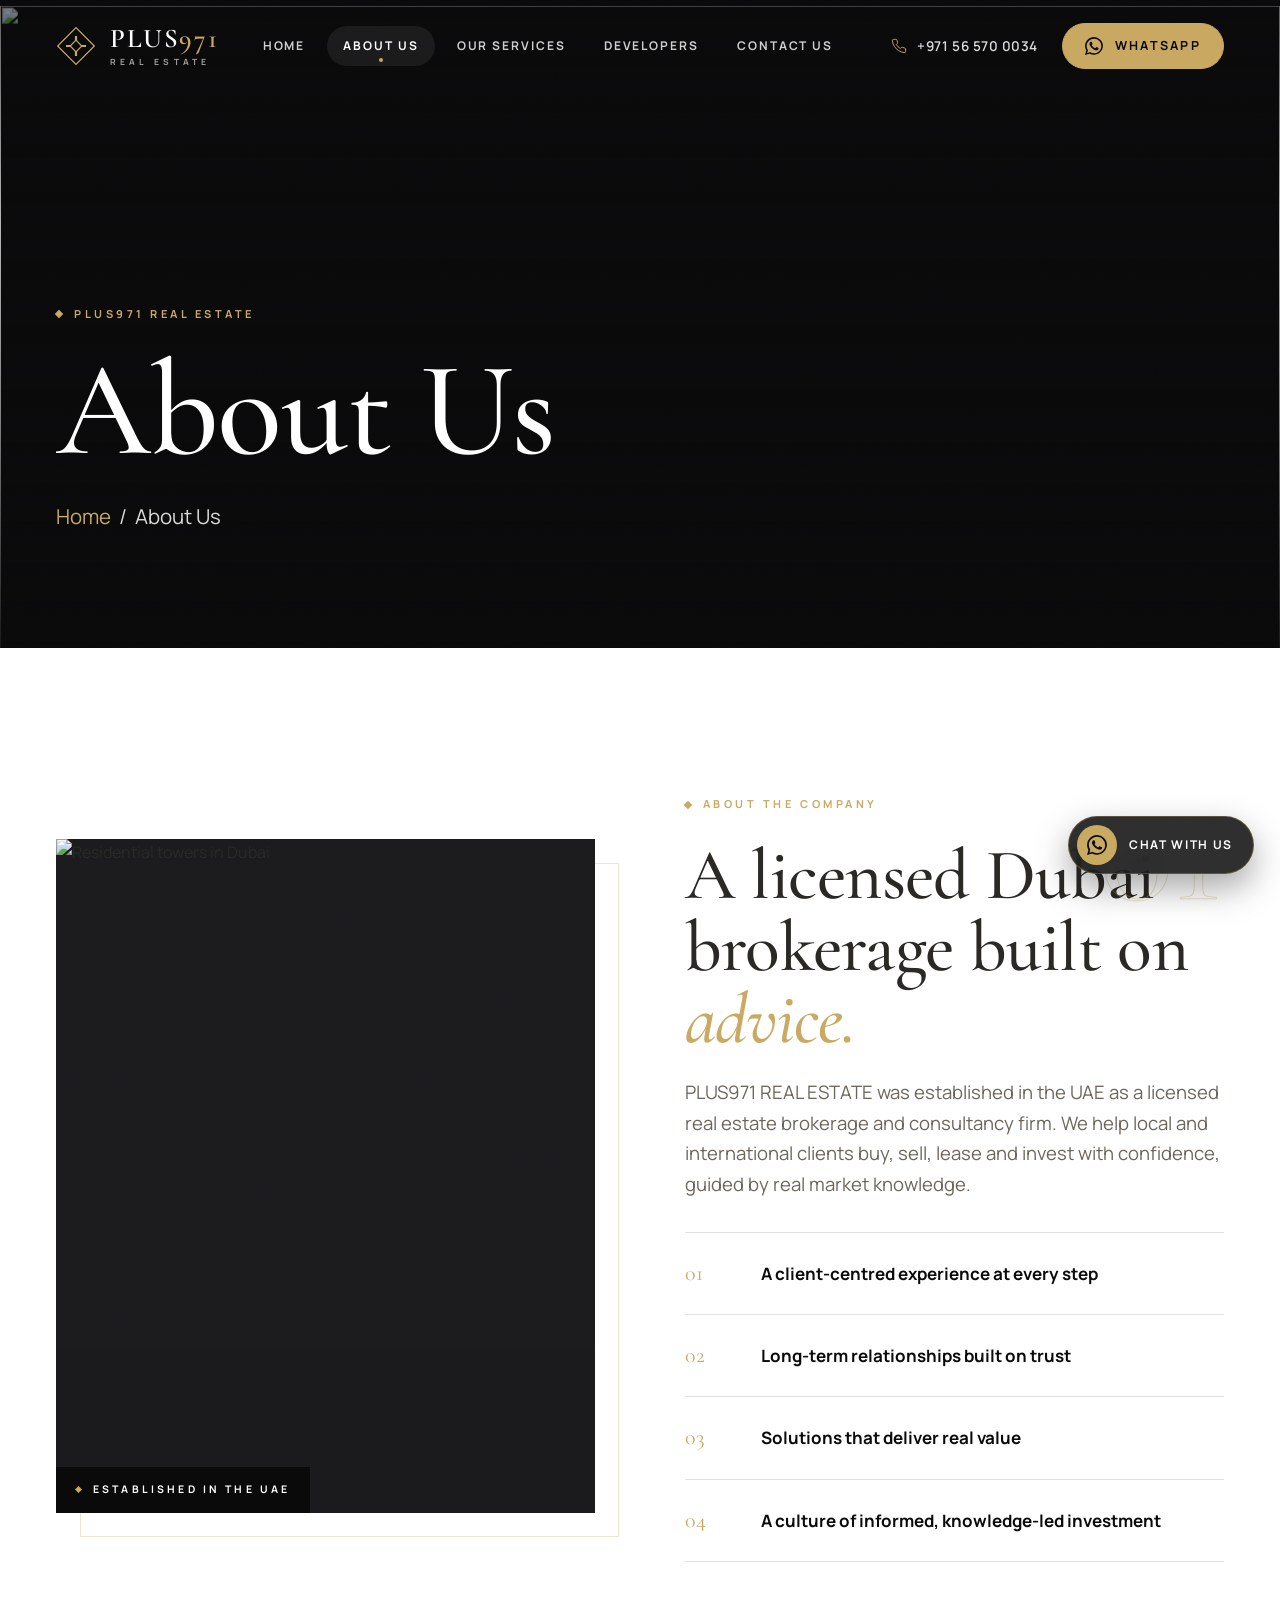
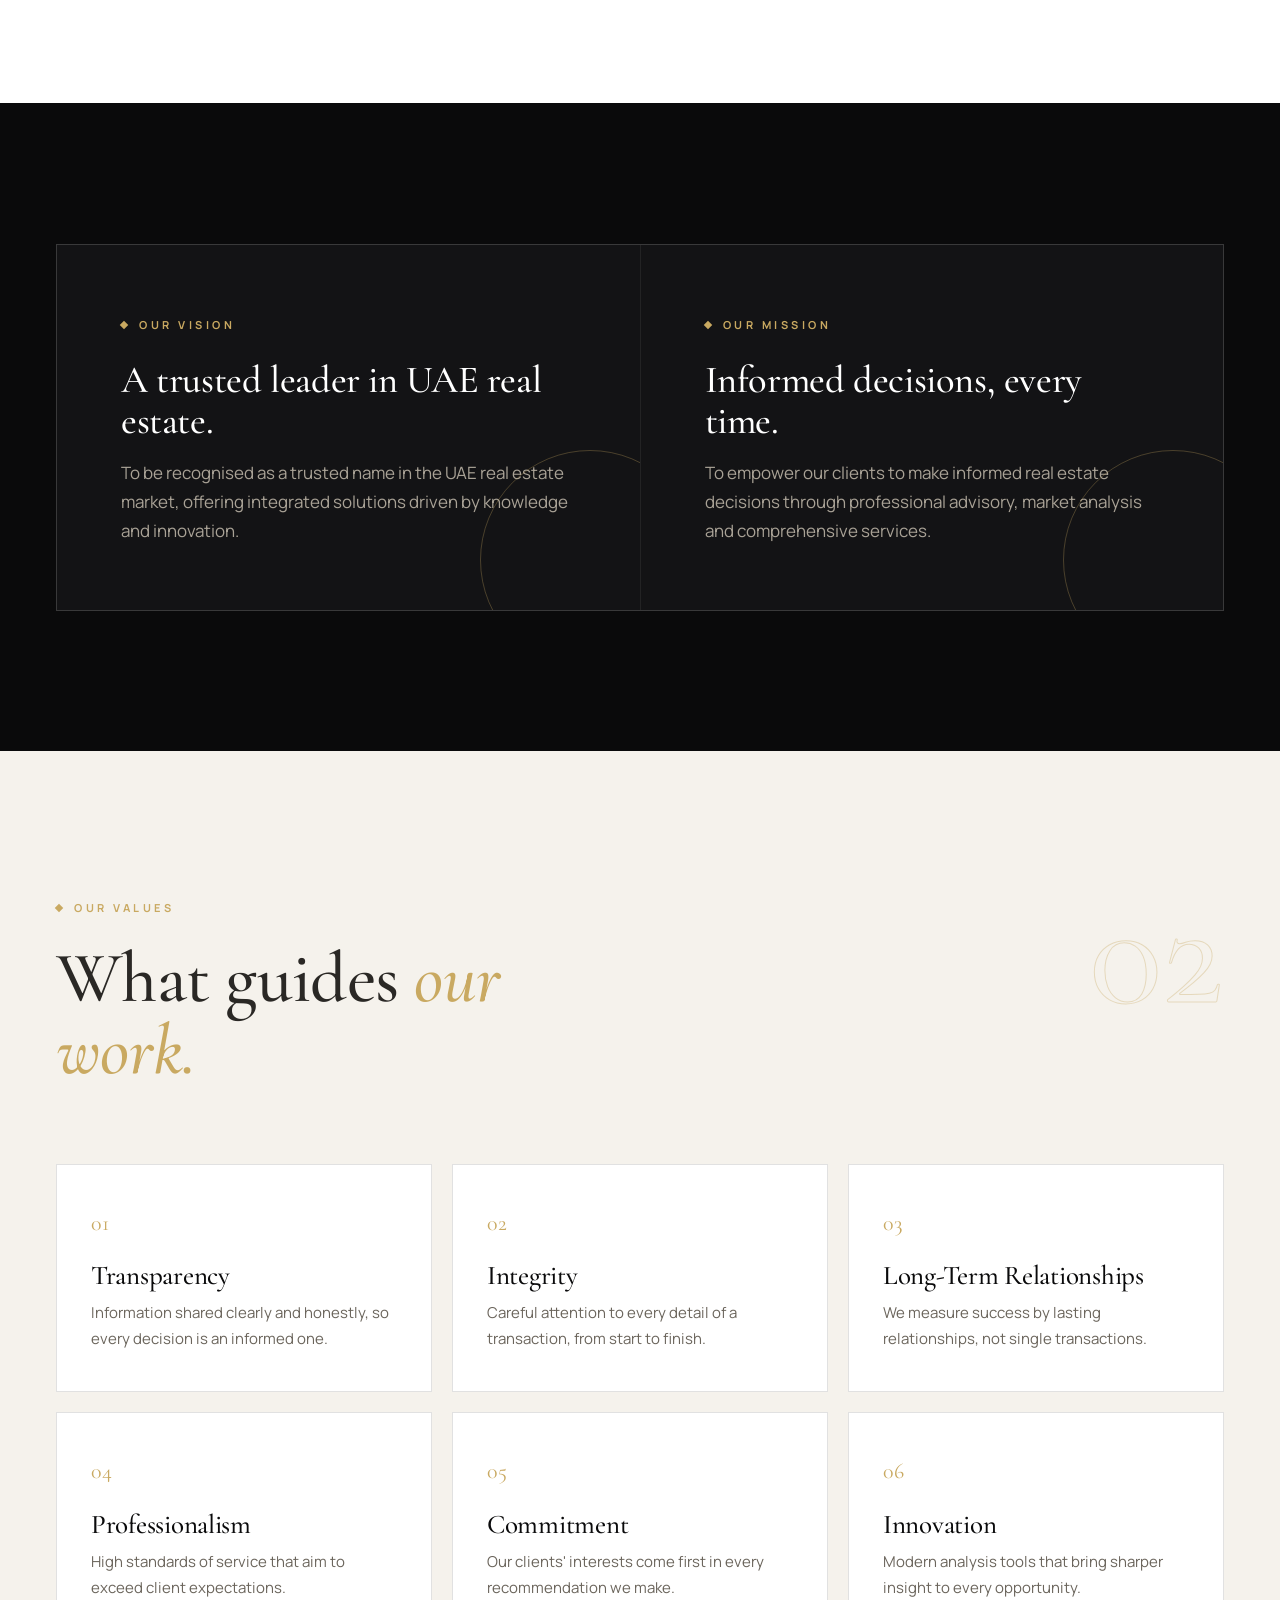
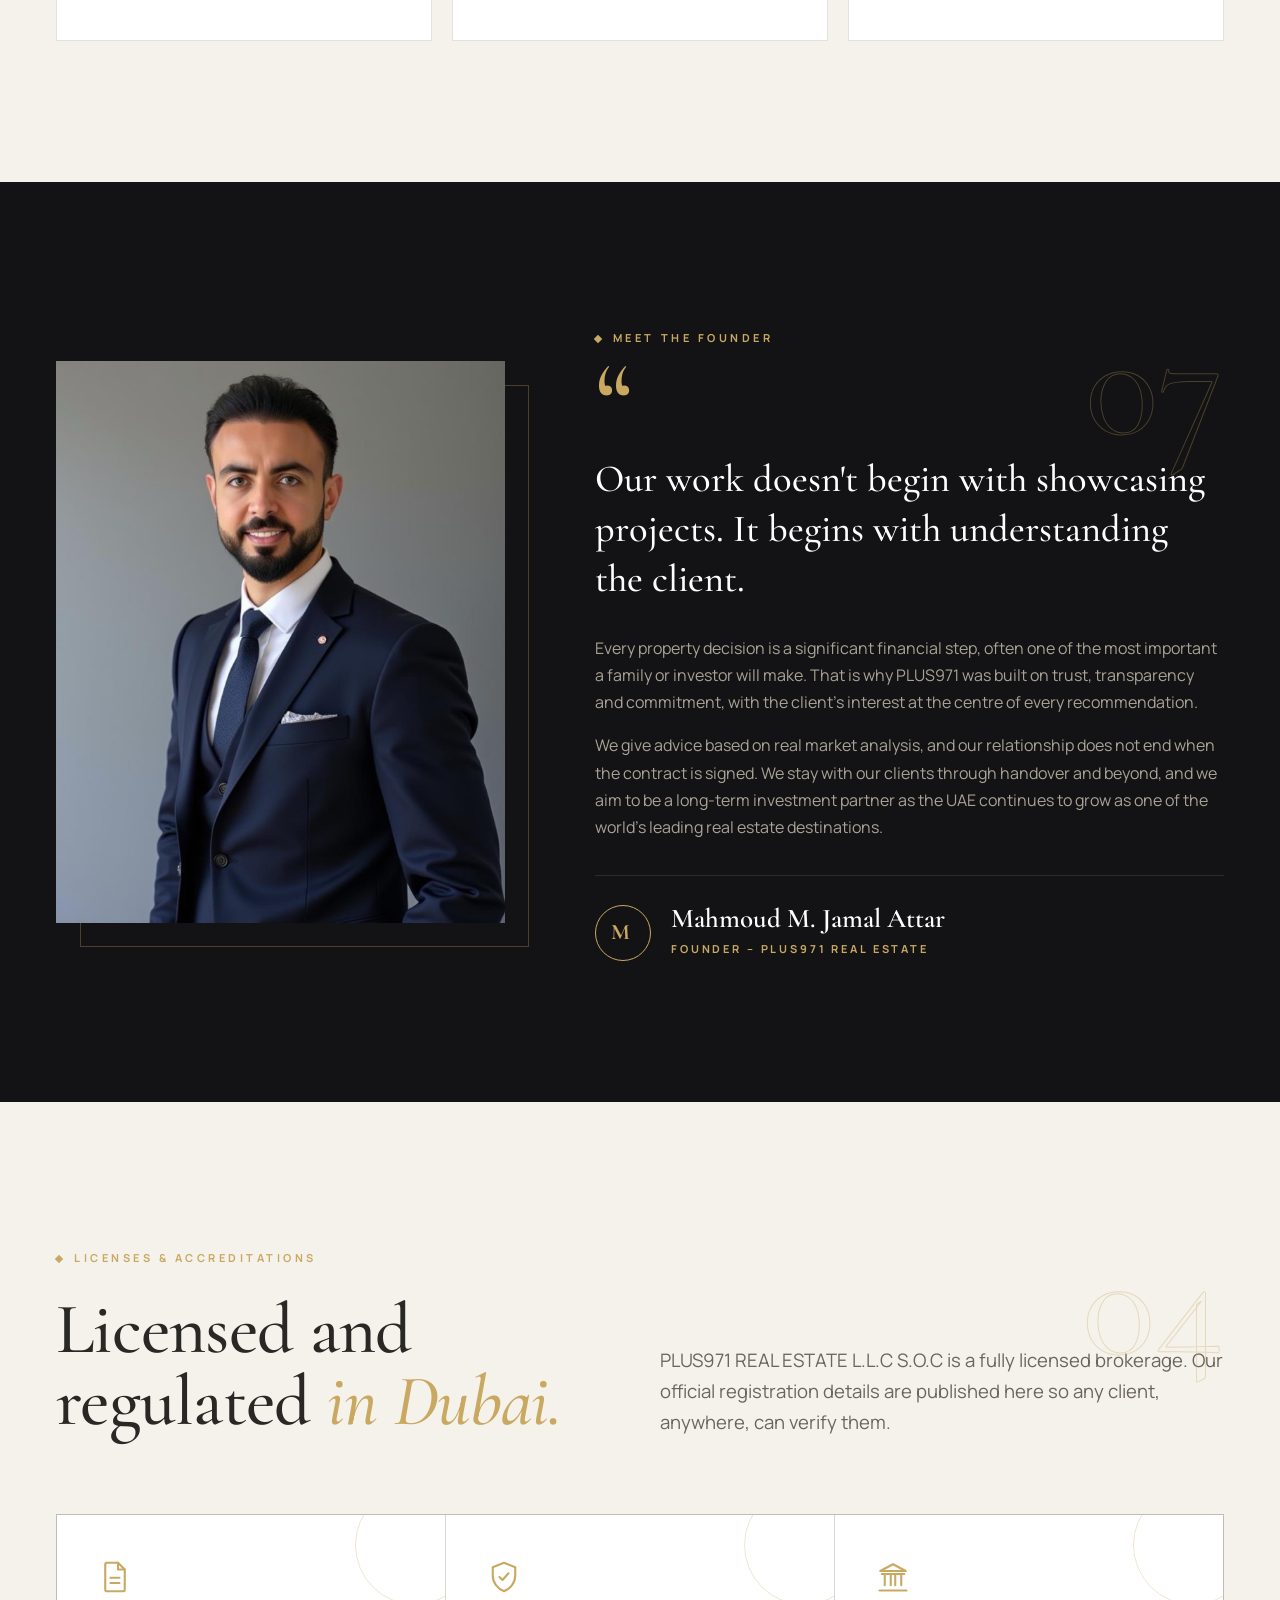
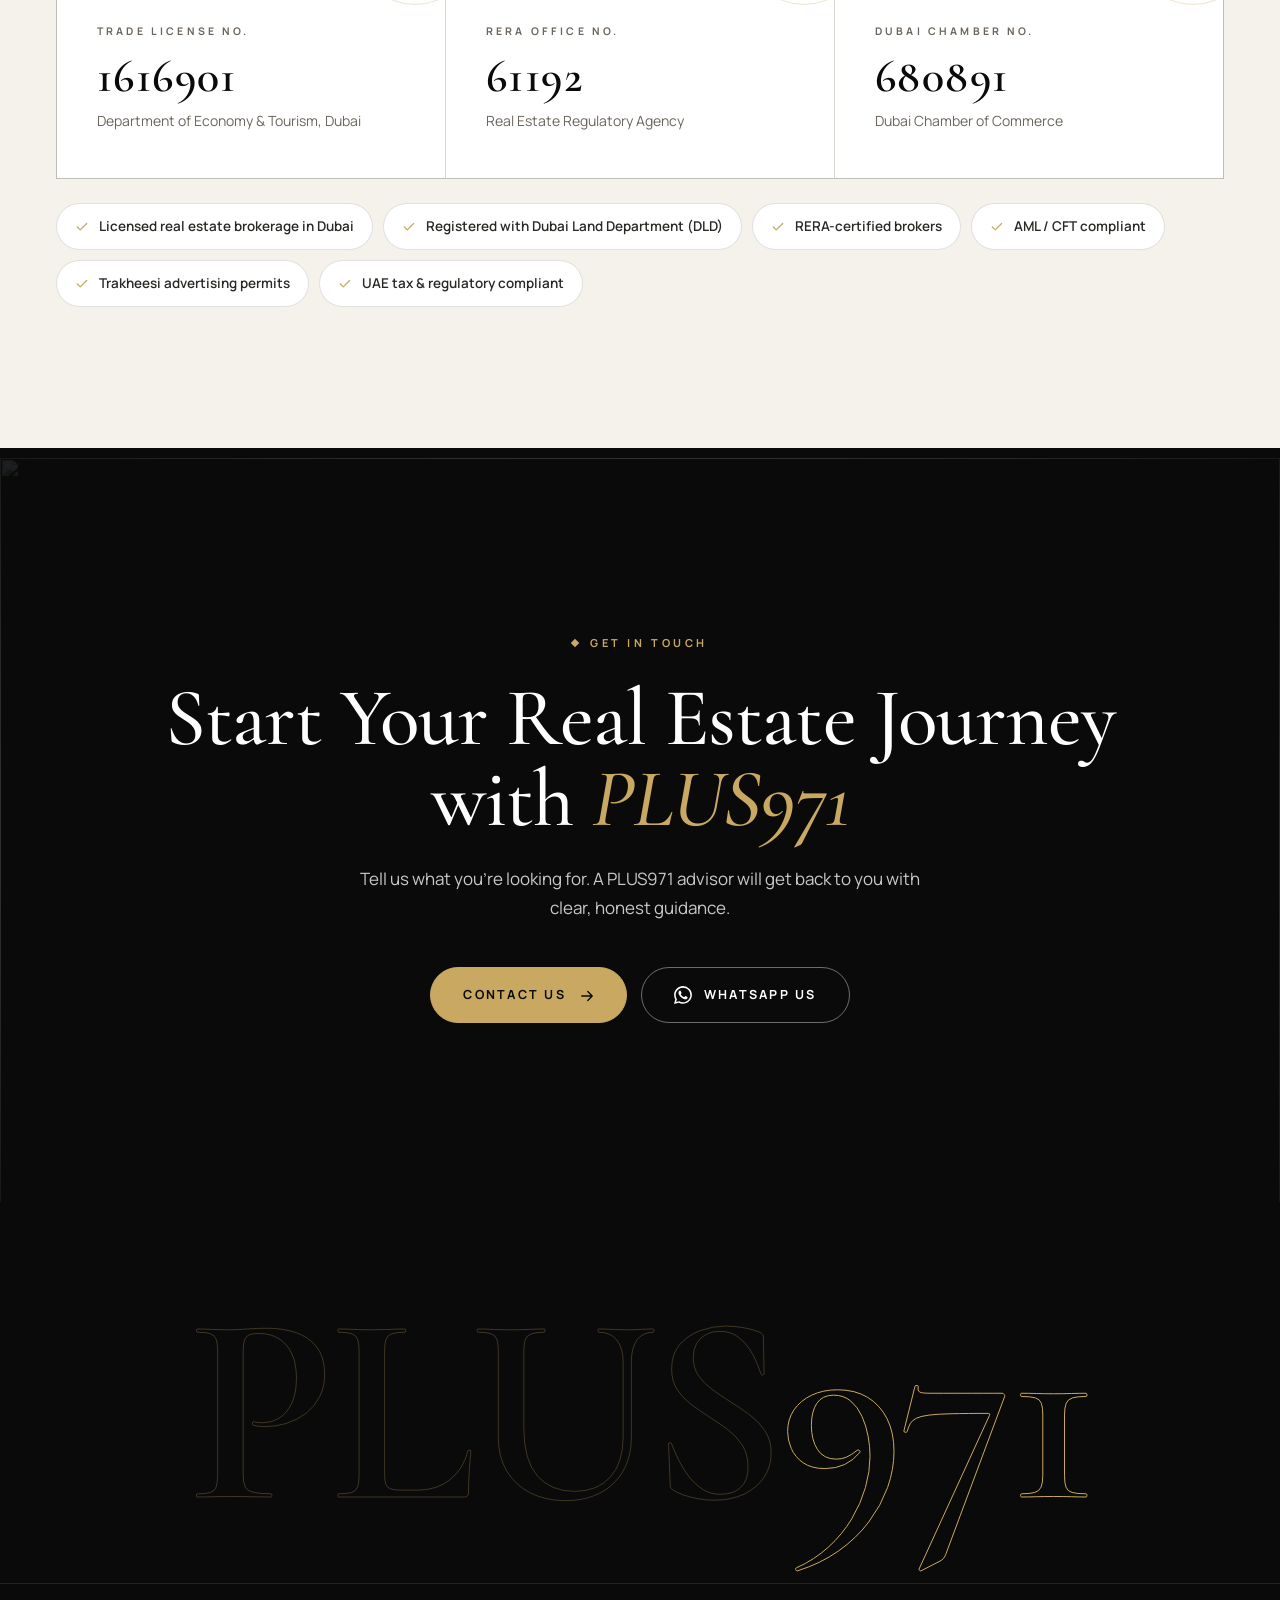
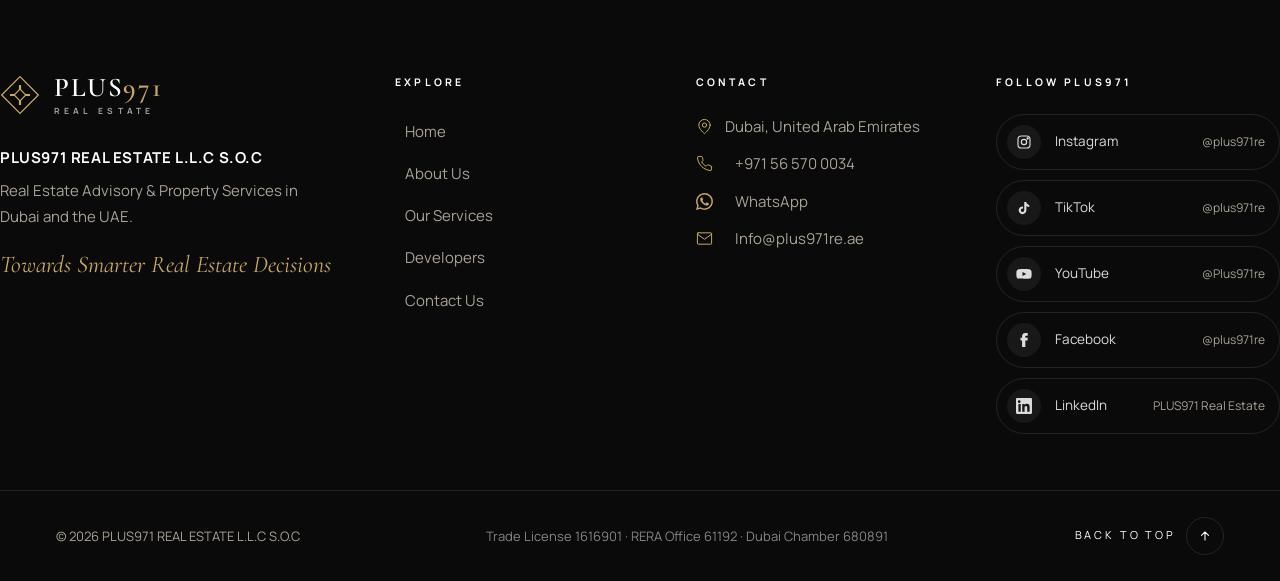
==== commit f91df55e: "Redesign v2: editorial layout, motion, app-like mobile Fixed header that turns solid on scroll, full" ====
--- a/redesign/about.html
+++ b/redesign/about.html
@@ -1,11 +1,13 @@
 <!DOCTYPE html>
-<html lang="en">
+<html lang="en" id="top">
 <head>
 <meta charset="utf-8">
 <meta name="viewport" content="width=device-width, initial-scale=1, viewport-fit=cover">
 <title>About Us | PLUS971 Real Estate</title>
 <meta name="description" content="About PLUS971 Real Estate, a licensed real estate brokerage and advisory firm in Dubai.">
-<meta name="theme-color" content="#0B0B0C">
+<meta name="theme-color" content="#0A0A0B">
+<meta name="apple-mobile-web-app-capable" content="yes">
+<meta name="apple-mobile-web-app-status-bar-style" content="black-translucent">
 <meta property="og:title" content="About Us | PLUS971 Real Estate">
 <meta property="og:description" content="About PLUS971 Real Estate, a licensed real estate brokerage and advisory firm in Dubai.">
 <meta property="og:image" content="https://images.unsplash.com/photo-1651467606797-e1c660cf3fda?auto=format&fit=crop&w=2400&q=80">
@@ -18,157 +20,154 @@
 </head>
 <body>
 
-<div class="topbar">
-  <div class="container">
-    <div class="topbar-left">
-      <a href="tel:+971565700034"><svg viewBox="0 0 24 24" fill="none" stroke="currentColor" stroke-width="1.4" stroke-linecap="round" stroke-linejoin="round" aria-hidden="true"><path d="M22 16.9v3a2 2 0 0 1-2.2 2 19.8 19.8 0 0 1-8.6-3.1 19.5 19.5 0 0 1-6-6A19.8 19.8 0 0 1 2.1 4.2 2 2 0 0 1 4.1 2h3a2 2 0 0 1 2 1.7c.1.9.4 1.8.7 2.7a2 2 0 0 1-.5 2.1L8 9.8a16 16 0 0 0 6 6l1.3-1.3a2 2 0 0 1 2.1-.4c.9.3 1.8.6 2.7.7a2 2 0 0 1 1.7 2z"/></svg>+971 56 570 0034</a>
-      <a href="mailto:Info@plus971re.ae" class="hide-sm"><svg viewBox="0 0 24 24" fill="none" stroke="currentColor" stroke-width="1.4" stroke-linecap="round" stroke-linejoin="round" aria-hidden="true"><rect x="2" y="4" width="20" height="16" rx="1"/><path d="m22 6-10 7L2 6"/></svg>Info@plus971re.ae</a>
-    </div>
-    <div class="topbar-right">
-      <a href="https://wa.me/971565700034" target="_blank" rel="noopener"><svg viewBox="0 0 24 24" fill="currentColor" aria-hidden="true"><path d="M17.5 14.4c-.3-.1-1.8-.9-2-1-.3-.1-.5-.1-.7.1-.2.3-.8 1-.9 1.2-.2.2-.3.2-.6.1-.3-.1-1.3-.5-2.4-1.5-.9-.8-1.5-1.8-1.7-2.1-.2-.3 0-.5.1-.6l.4-.5c.2-.2.2-.3.3-.5.1-.2 0-.4 0-.5l-.9-2.2c-.2-.6-.5-.5-.7-.5h-.6c-.2 0-.5.1-.8.4-.3.3-1 1-1 2.5s1.1 2.9 1.2 3.1c.1.2 2.1 3.2 5.1 4.5.7.3 1.3.5 1.7.6.7.2 1.4.2 1.9.1.6-.1 1.8-.7 2-1.4.2-.7.2-1.3.2-1.4-.1-.1-.3-.2-.6-.3zM12 21.8c-1.8 0-3.5-.5-5-1.4l-.4-.2-3.7 1 1-3.6-.2-.4A9.8 9.8 0 0 1 2.2 12C2.2 6.6 6.6 2.2 12 2.2c2.6 0 5.1 1 6.9 2.9a9.7 9.7 0 0 1 2.9 6.9c0 5.4-4.4 9.8-9.8 9.8zm8.4-18.2A11.8 11.8 0 0 0 12 .1C5.5.1.1 5.5.1 12c0 2.1.6 4.1 1.6 5.9L0 24l6.3-1.7a11.9 11.9 0 0 0 5.7 1.4c6.5 0 11.9-5.3 11.9-11.9 0-3.2-1.2-6.2-3.5-8.2z"/></svg>WhatsApp</a>
-      <span class="hide-sm">Dubai, United Arab Emirates</span>
+<div class="curtain" aria-hidden="true"><svg class="mark" viewBox="0 0 48 48" aria-hidden="true"><path d="M24 2 46 24 24 46 2 24z" fill="none" stroke="#C9A961" stroke-width="1.5"/><path d="M24 12v24M12 24h24" stroke="#C9A961" stroke-width="2.6"/><path d="M24 17 31 24 24 31 17 24z" fill="#0A0A0B" stroke="#C9A961" stroke-width="1.4"/></svg><span class="bar"></span></div>
+<div class="grain" aria-hidden="true"></div>
+<div class="progress" aria-hidden="true"><i></i></div>
+<header class="header">
+  <div class="wrap">
+    <a href="index.html" class="logo" aria-label="PLUS971 Real Estate, home"><svg class="logo-mark" viewBox="0 0 48 48" aria-hidden="true"><path d="M24 2 46 24 24 46 2 24z" fill="none" stroke="#C9A961" stroke-width="1.5"/><path d="M24 12v24M12 24h24" stroke="#C9A961" stroke-width="2.6"/><path d="M24 17 31 24 24 31 17 24z" fill="#0A0A0B" stroke="#C9A961" stroke-width="1.4"/></svg><span class="logo-text"><b>PLUS<span>971</span></b><small>REAL ESTATE</small></span></a>
+    <nav class="nav" aria-label="Main"><a href="index.html" data-t="Home"><span>Home</span></a><a href="about.html" data-t="About Us" class="active"><span>About Us</span></a><a href="services.html" data-t="Our Services"><span>Our Services</span></a><a href="developers.html" data-t="Developers"><span>Developers</span></a><a href="contact.html" data-t="Contact Us"><span>Contact Us</span></a></nav>
+    <div class="hcta">
+      <a class="tel" href="tel:+971565700034"><svg viewBox="0 0 24 24" fill="none" stroke="currentColor" stroke-width="1.4" stroke-linecap="round" stroke-linejoin="round" aria-hidden="true"><path d="M22 16.9v3a2 2 0 0 1-2.2 2 19.8 19.8 0 0 1-8.6-3.1 19.5 19.5 0 0 1-6-6A19.8 19.8 0 0 1 2.1 4.2 2 2 0 0 1 4.1 2h3a2 2 0 0 1 2 1.7c.1.9.4 1.8.7 2.7a2 2 0 0 1-.5 2.1L8 9.8a16 16 0 0 0 6 6l1.3-1.3a2 2 0 0 1 2.1-.4c.9.3 1.8.6 2.7.7a2 2 0 0 1 1.7 2z"/></svg>+971 56 570 0034</a>
+      <a href="https://wa.me/971565700034" target="_blank" rel="noopener" class="btn"><svg viewBox="0 0 24 24" fill="currentColor" aria-hidden="true"><path d="M17.5 14.4c-.3-.1-1.8-.9-2-1-.3-.1-.5-.1-.7.1-.2.3-.8 1-.9 1.2-.2.2-.3.2-.6.1-.3-.1-1.3-.5-2.4-1.5-.9-.8-1.5-1.8-1.7-2.1-.2-.3 0-.5.1-.6l.4-.5c.2-.2.2-.3.3-.5.1-.2 0-.4 0-.5l-.9-2.2c-.2-.6-.5-.5-.7-.5h-.6c-.2 0-.5.1-.8.4-.3.3-1 1-1 2.5s1.1 2.9 1.2 3.1c.1.2 2.1 3.2 5.1 4.5.7.3 1.3.5 1.7.6.7.2 1.4.2 1.9.1.6-.1 1.8-.7 2-1.4.2-.7.2-1.3.2-1.4-.1-.1-.3-.2-.6-.3zM12 21.8c-1.8 0-3.5-.5-5-1.4l-.4-.2-3.7 1 1-3.6-.2-.4A9.8 9.8 0 0 1 2.2 12C2.2 6.6 6.6 2.2 12 2.2c2.6 0 5.1 1 6.9 2.9a9.7 9.7 0 0 1 2.9 6.9c0 5.4-4.4 9.8-9.8 9.8zm8.4-18.2A11.8 11.8 0 0 0 12 .1C5.5.1.1 5.5.1 12c0 2.1.6 4.1 1.6 5.9L0 24l6.3-1.7a11.9 11.9 0 0 0 5.7 1.4c6.5 0 11.9-5.3 11.9-11.9 0-3.2-1.2-6.2-3.5-8.2z"/></svg>WhatsApp</a>
+      <button class="burger" aria-label="Menu" aria-expanded="false"><i></i><i></i><i></i></button>
+    </div>
+  </div>
+</header>
+<div class="menu" aria-hidden="true">
+  <div class="menu-bg"><img src="https://images.unsplash.com/photo-1612873649383-edf91f1cf7fe?auto=format&fit=crop&w=2000&q=80" alt="" loading="lazy"></div>
+  <div class="menu-in">
+    <nav class="menu-links" aria-label="Menu"><a href="index.html"><small>01</small>Home</a><a href="about.html" class="active"><small>02</small>About Us</a><a href="services.html"><small>03</small>Our Services</a><a href="developers.html"><small>04</small>Developers</a><a href="contact.html"><small>05</small>Contact Us</a></nav>
+    <div class="menu-side">
+      <div><h5>Talk to us</h5><p><a href="tel:+971565700034">+971 56 570 0034</a><a href="mailto:Info@plus971re.ae">Info@plus971re.ae</a></p></div>
+      <div><h5>Follow</h5><div class="social-row"><a href="https://www.instagram.com/plus971re/" target="_blank" rel="noopener" aria-label="PLUS971 on Instagram"><svg viewBox="0 0 24 24" fill="none" stroke="currentColor" stroke-width="1.7" aria-hidden="true"><rect x="3" y="3" width="18" height="18" rx="5"/><circle cx="12" cy="12" r="4"/><circle cx="17.5" cy="6.5" r=".9" fill="currentColor"/></svg></a><a href="https://www.tiktok.com/@plus971re" target="_blank" rel="noopener" aria-label="PLUS971 on TikTok"><svg viewBox="0 0 24 24" fill="currentColor" aria-hidden="true"><path d="M16.6 5.8A4.3 4.3 0 0 1 15.5 3h-3.1v12.4a2.6 2.6 0 1 1-2.6-2.6c.3 0 .5 0 .8.1V9.7a5.8 5.8 0 1 0 5 5.7V9.1a7.4 7.4 0 0 0 4.3 1.4V7.4a4.3 4.3 0 0 1-3.3-1.6z"/></svg></a><a href="https://www.youtube.com/@Plus971re" target="_blank" rel="noopener" aria-label="PLUS971 on YouTube"><svg viewBox="0 0 24 24" fill="currentColor" aria-hidden="true"><path d="M23 7.2a3 3 0 0 0-2.1-2.1C19 4.6 12 4.6 12 4.6s-7 0-8.9.5A3 3 0 0 0 1 7.2 31 31 0 0 0 .5 12a31 31 0 0 0 .5 4.8 3 3 0 0 0 2.1 2.1c1.9.5 8.9.5 8.9.5s7 0 8.9-.5a3 3 0 0 0 2.1-2.1 31 31 0 0 0 .5-4.8 31 31 0 0 0-.5-4.8zM9.7 15V9l5.8 3z"/></svg></a><a href="https://www.facebook.com/plus971re" target="_blank" rel="noopener" aria-label="PLUS971 on Facebook"><svg viewBox="0 0 24 24" fill="currentColor" aria-hidden="true"><path d="M14 8.5V6.6c0-.9.6-1.1 1-1.1h2.6V1.6L14 1.5c-4 0-4.9 3-4.9 4.9v2.1H6.8v4.1h2.3V22.5H14V12.6h3.3l.4-4.1z"/></svg></a><a href="https://www.linkedin.com/company/plus971-real-estate/" target="_blank" rel="noopener" aria-label="PLUS971 on LinkedIn"><svg viewBox="0 0 24 24" fill="currentColor" aria-hidden="true"><path d="M20.4 20.5h-3.6v-5.6c0-1.3 0-3-1.8-3s-2.1 1.4-2.1 2.9v5.7H9.4V9h3.4v1.6c.5-.9 1.6-1.8 3.4-1.8 3.6 0 4.3 2.4 4.3 5.5zM5.3 7.4a2.1 2.1 0 1 1 0-4.1 2.1 2.1 0 0 1 0 4.1zM7.1 20.5H3.6V9h3.5zM22.2 0H1.8C.8 0 0 .8 0 1.7v20.6c0 .9.8 1.7 1.8 1.7h20.4c1 0 1.8-.8 1.8-1.7V1.7C24 .8 23.2 0 22.2 0z"/></svg></a></div></div>
+      <div><p>PLUS971 REAL ESTATE L.L.C S.O.C<br>Dubai, United Arab Emirates</p></div>
     </div>
   </div>
 </div>
-<header class="header">
-  <div class="container">
-    <a href="index.html" class="logo" aria-label="PLUS971 Real Estate home"><svg class="logo-mark" viewBox="0 0 48 48" aria-hidden="true"><rect x=".75" y=".75" width="46.5" height="46.5" fill="none" stroke="#C6A15B" stroke-width="1.5"/><path d="M24 11v26M11 24h26" stroke="#C6A15B" stroke-width="3"/><rect x="19" y="19" width="10" height="10" fill="#0B0B0C" stroke="#C6A15B" stroke-width="1.5"/></svg><span class="logo-text"><strong>PLUS<span>971</span></strong><small>REAL ESTATE</small></span></a>
-    <nav class="nav" aria-label="Main"><a href="index.html">Home</a><a href="about.html" class="active">About Us</a><a href="services.html">Our Services</a><a href="developers.html">Developers</a><a href="contact.html">Contact Us</a></nav>
-    <div class="header-cta">
-      <a href="https://wa.me/971565700034" target="_blank" rel="noopener" class="btn btn-gold btn-call"><svg viewBox="0 0 24 24" fill="currentColor" aria-hidden="true"><path d="M17.5 14.4c-.3-.1-1.8-.9-2-1-.3-.1-.5-.1-.7.1-.2.3-.8 1-.9 1.2-.2.2-.3.2-.6.1-.3-.1-1.3-.5-2.4-1.5-.9-.8-1.5-1.8-1.7-2.1-.2-.3 0-.5.1-.6l.4-.5c.2-.2.2-.3.3-.5.1-.2 0-.4 0-.5l-.9-2.2c-.2-.6-.5-.5-.7-.5h-.6c-.2 0-.5.1-.8.4-.3.3-1 1-1 2.5s1.1 2.9 1.2 3.1c.1.2 2.1 3.2 5.1 4.5.7.3 1.3.5 1.7.6.7.2 1.4.2 1.9.1.6-.1 1.8-.7 2-1.4.2-.7.2-1.3.2-1.4-.1-.1-.3-.2-.6-.3zM12 21.8c-1.8 0-3.5-.5-5-1.4l-.4-.2-3.7 1 1-3.6-.2-.4A9.8 9.8 0 0 1 2.2 12C2.2 6.6 6.6 2.2 12 2.2c2.6 0 5.1 1 6.9 2.9a9.7 9.7 0 0 1 2.9 6.9c0 5.4-4.4 9.8-9.8 9.8zm8.4-18.2A11.8 11.8 0 0 0 12 .1C5.5.1.1 5.5.1 12c0 2.1.6 4.1 1.6 5.9L0 24l6.3-1.7a11.9 11.9 0 0 0 5.7 1.4c6.5 0 11.9-5.3 11.9-11.9 0-3.2-1.2-6.2-3.5-8.2z"/></svg>WhatsApp</a>
-      <button class="menu-toggle" aria-label="Open menu" aria-expanded="false"><span></span><span></span><span></span></button>
-    </div>
-  </div>
-</header>
-<div class="mobile-menu">
-  <a class="m-link" href="index.html">Home</a><a class="m-link" href="about.html">About Us</a><a class="m-link" href="services.html">Our Services</a><a class="m-link" href="developers.html">Developers</a><a class="m-link" href="contact.html">Contact Us</a>
-  <div class="btn-row">
-    <a href="tel:+971565700034" class="btn btn-ghost"><svg viewBox="0 0 24 24" fill="none" stroke="currentColor" stroke-width="1.4" stroke-linecap="round" stroke-linejoin="round" aria-hidden="true"><path d="M22 16.9v3a2 2 0 0 1-2.2 2 19.8 19.8 0 0 1-8.6-3.1 19.5 19.5 0 0 1-6-6A19.8 19.8 0 0 1 2.1 4.2 2 2 0 0 1 4.1 2h3a2 2 0 0 1 2 1.7c.1.9.4 1.8.7 2.7a2 2 0 0 1-.5 2.1L8 9.8a16 16 0 0 0 6 6l1.3-1.3a2 2 0 0 1 2.1-.4c.9.3 1.8.6 2.7.7a2 2 0 0 1 1.7 2z"/></svg>Call</a>
-    <a href="https://wa.me/971565700034" target="_blank" rel="noopener" class="btn btn-gold"><svg viewBox="0 0 24 24" fill="currentColor" aria-hidden="true"><path d="M17.5 14.4c-.3-.1-1.8-.9-2-1-.3-.1-.5-.1-.7.1-.2.3-.8 1-.9 1.2-.2.2-.3.2-.6.1-.3-.1-1.3-.5-2.4-1.5-.9-.8-1.5-1.8-1.7-2.1-.2-.3 0-.5.1-.6l.4-.5c.2-.2.2-.3.3-.5.1-.2 0-.4 0-.5l-.9-2.2c-.2-.6-.5-.5-.7-.5h-.6c-.2 0-.5.1-.8.4-.3.3-1 1-1 2.5s1.1 2.9 1.2 3.1c.1.2 2.1 3.2 5.1 4.5.7.3 1.3.5 1.7.6.7.2 1.4.2 1.9.1.6-.1 1.8-.7 2-1.4.2-.7.2-1.3.2-1.4-.1-.1-.3-.2-.6-.3zM12 21.8c-1.8 0-3.5-.5-5-1.4l-.4-.2-3.7 1 1-3.6-.2-.4A9.8 9.8 0 0 1 2.2 12C2.2 6.6 6.6 2.2 12 2.2c2.6 0 5.1 1 6.9 2.9a9.7 9.7 0 0 1 2.9 6.9c0 5.4-4.4 9.8-9.8 9.8zm8.4-18.2A11.8 11.8 0 0 0 12 .1C5.5.1.1 5.5.1 12c0 2.1.6 4.1 1.6 5.9L0 24l6.3-1.7a11.9 11.9 0 0 0 5.7 1.4c6.5 0 11.9-5.3 11.9-11.9 0-3.2-1.2-6.2-3.5-8.2z"/></svg>WhatsApp</a>
-  </div>
-  <p class="m-contact">+971 56 570 0034<br><a href="mailto:Info@plus971re.ae">Info@plus971re.ae</a></p>
-</div>
+<nav class="tabbar" aria-label="Quick navigation">
+  <a href="index.html"><svg viewBox="0 0 24 24" fill="none" stroke="currentColor" stroke-width="1.4" stroke-linecap="round" stroke-linejoin="round" aria-hidden="true"><path d="M3 11 12 3l9 8"/><path d="M5 10v10h14V10"/><path d="M10 20v-6h4v6"/></svg>Home</a>
+  <a href="services.html"><svg viewBox="0 0 24 24" fill="none" stroke="currentColor" stroke-width="1.4" stroke-linecap="round" stroke-linejoin="round" aria-hidden="true"><rect x="3" y="3" width="8" height="8"/><rect x="13" y="3" width="8" height="8"/><rect x="3" y="13" width="8" height="8"/><rect x="13" y="13" width="8" height="8"/></svg>Services</a>
+  <a href="https://wa.me/971565700034" target="_blank" rel="noopener" class="wa"><i><svg viewBox="0 0 24 24" fill="currentColor" aria-hidden="true"><path d="M17.5 14.4c-.3-.1-1.8-.9-2-1-.3-.1-.5-.1-.7.1-.2.3-.8 1-.9 1.2-.2.2-.3.2-.6.1-.3-.1-1.3-.5-2.4-1.5-.9-.8-1.5-1.8-1.7-2.1-.2-.3 0-.5.1-.6l.4-.5c.2-.2.2-.3.3-.5.1-.2 0-.4 0-.5l-.9-2.2c-.2-.6-.5-.5-.7-.5h-.6c-.2 0-.5.1-.8.4-.3.3-1 1-1 2.5s1.1 2.9 1.2 3.1c.1.2 2.1 3.2 5.1 4.5.7.3 1.3.5 1.7.6.7.2 1.4.2 1.9.1.6-.1 1.8-.7 2-1.4.2-.7.2-1.3.2-1.4-.1-.1-.3-.2-.6-.3zM12 21.8c-1.8 0-3.5-.5-5-1.4l-.4-.2-3.7 1 1-3.6-.2-.4A9.8 9.8 0 0 1 2.2 12C2.2 6.6 6.6 2.2 12 2.2c2.6 0 5.1 1 6.9 2.9a9.7 9.7 0 0 1 2.9 6.9c0 5.4-4.4 9.8-9.8 9.8zm8.4-18.2A11.8 11.8 0 0 0 12 .1C5.5.1.1 5.5.1 12c0 2.1.6 4.1 1.6 5.9L0 24l6.3-1.7a11.9 11.9 0 0 0 5.7 1.4c6.5 0 11.9-5.3 11.9-11.9 0-3.2-1.2-6.2-3.5-8.2z"/></svg></i>WhatsApp</a>
+  <a href="tel:+971565700034"><svg viewBox="0 0 24 24" fill="none" stroke="currentColor" stroke-width="1.4" stroke-linecap="round" stroke-linejoin="round" aria-hidden="true"><path d="M22 16.9v3a2 2 0 0 1-2.2 2 19.8 19.8 0 0 1-8.6-3.1 19.5 19.5 0 0 1-6-6A19.8 19.8 0 0 1 2.1 4.2 2 2 0 0 1 4.1 2h3a2 2 0 0 1 2 1.7c.1.9.4 1.8.7 2.7a2 2 0 0 1-.5 2.1L8 9.8a16 16 0 0 0 6 6l1.3-1.3a2 2 0 0 1 2.1-.4c.9.3 1.8.6 2.7.7a2 2 0 0 1 1.7 2z"/></svg>Call</a>
+  <button class="tab-menu" aria-label="Menu" aria-expanded="false"><svg viewBox="0 0 24 24" fill="none" stroke="currentColor" stroke-width="1.8" stroke-linecap="round" stroke-linejoin="round" aria-hidden="true"><path d="M4 7h16M4 12h16M4 17h10"/></svg>Menu</button>
+</nav>
 <main>
 
 
-<section class="page-hero">
-  <img src="https://images.unsplash.com/photo-1703866367063-71eae5acbf5d?auto=format&fit=crop&w=2000&q=80" alt="" fetchpriority="high">
-  <div class="container">
-    <span class="eyebrow">PLUS971 Real Estate</span>
-    <h1>About Us</h1>
-    <div class="breadcrumb"><a href="index.html">Home</a><span>/</span>About Us</div>
-  </div>
-</section>
-
-<section class="section section-white">
-  <div class="container split">
-    <div class="split-media reveal">
-      <div class="frame"><img src="https://images.unsplash.com/photo-1719474814929-2c94d3bc308a?auto=format&fit=crop&w=1400&q=80" alt="Residential towers in Dubai" loading="lazy"></div>
-    </div>
-    <div class="reveal">
-      <span class="eyebrow">About the Company</span>
-      <h2 class="h-section">A licensed Dubai brokerage built on <em>advice</em>.</h2>
-      <p class="lead">PLUS971 REAL ESTATE was established in the UAE as a licensed real estate brokerage and consultancy firm. We help local and international clients buy, sell, lease and invest with confidence, guided by real market knowledge.</p>
-      <ul class="points">
-        <li><span class="num">01</span><div><strong>A client-centred experience at every step</strong></div></li><li><span class="num">02</span><div><strong>Long-term relationships built on trust</strong></div></li><li><span class="num">03</span><div><strong>Solutions that deliver real value</strong></div></li><li><span class="num">04</span><div><strong>A culture of informed, knowledge-led investment</strong></div></li>
+<section class="hero" style="min-height:72vh">
+  <div class="hero-media"><img src="https://images.unsplash.com/photo-1703866367063-71eae5acbf5d?auto=format&fit=crop&w=2000&q=80" alt="" fetchpriority="high"></div>
+  <div class="wrap" style="padding-top:150px">
+    <div>
+      <span class="kicker"><i></i>PLUS971 Real Estate</span>
+      <h1 class="display"><span class="ln"><span>About Us</span></span></h1>
+      <p class="sub" style="margin-bottom:0"><a href="index.html" style="color:var(--gold)">Home</a> &nbsp;/&nbsp; About Us</p>
+    </div>
+  </div>
+</section>
+
+<section class="sec bg-white on-light">
+  <span class="sec-num">01</span>
+  <div class="wrap split">
+    <div class="offset-gold">
+      <div class="img r45"><img src="https://images.unsplash.com/photo-1719474814929-2c94d3bc308a?auto=format&fit=crop&w=1400&q=80" alt="Residential towers in Dubai" loading="lazy"><span class="img-cap"><i></i>Established in the UAE</span></div>
+    </div>
+    <div>
+      <span class="kicker rv"><i></i>About the Company</span>
+      <h2 class="h2 rv">A licensed Dubai brokerage built on <em class="g">advice.</em></h2>
+      <p class="lead rv" style="margin-top:22px">PLUS971 REAL ESTATE was established in the UAE as a licensed real estate brokerage and consultancy firm. We help local and international clients buy, sell, lease and invest with confidence, guided by real market knowledge.</p>
+      <ul class="ledger rv" style="margin-top:32px" data-stagger>
+        <li><span class="n">01</span><div><b>A client-centred experience at every step</b></div></li><li><span class="n">02</span><div><b>Long-term relationships built on trust</b></div></li><li><span class="n">03</span><div><b>Solutions that deliver real value</b></div></li><li><span class="n">04</span><div><b>A culture of informed, knowledge-led investment</b></div></li>
       </ul>
-      <a href="services.html" class="link-arrow">Our services</a>
-    </div>
-  </div>
-</section>
-
-<section class="section section-dark on-dark">
-  <div class="container">
-    <div class="vm reveal">
-      <div>
-        <span class="eyebrow">Our Vision</span>
-        <h3>A trusted leader in UAE real estate.</h3>
-        <p>To be recognised as a trusted name in the UAE real estate market, offering integrated solutions driven by knowledge and innovation.</p>
-      </div>
-      <div>
-        <span class="eyebrow">Our Mission</span>
-        <h3>Informed decisions, every time.</h3>
-        <p>To empower our clients to make informed real estate decisions through professional advisory, market analysis and comprehensive services.</p>
-      </div>
-    </div>
-  </div>
-</section>
-
-<section class="section section-light">
-  <div class="container">
-    <div class="section-head center reveal">
-      <span class="eyebrow center">Our Values</span>
-      <h2 class="h-section">What guides our work.</h2>
-    </div>
-    <div class="cards">
-      <div class="card reveal"><span class="idx">01</span><h3>Transparency</h3><p>Information shared clearly and honestly, so every decision is an informed one.</p></div><div class="card reveal"><span class="idx">02</span><h3>Integrity</h3><p>Careful attention to every detail of a transaction, from start to finish.</p></div><div class="card reveal"><span class="idx">03</span><h3>Long-Term Relationships</h3><p>We measure success by lasting relationships, not single transactions.</p></div><div class="card reveal"><span class="idx">04</span><h3>Professionalism</h3><p>High standards of service that aim to exceed client expectations.</p></div><div class="card reveal"><span class="idx">05</span><h3>Commitment</h3><p>Our clients' interests come first in every recommendation we make.</p></div><div class="card reveal"><span class="idx">06</span><h3>Innovation</h3><p>Modern analysis tools that bring sharper insight to every opportunity.</p></div>
-    </div>
-  </div>
-</section>
-
-
-<section class="section section-charcoal on-dark" id="founder">
-  <div class="container founder">
-    <div class="frame reveal">
-      <img src="assets/img/founder.jpg" alt="Mahmoud M. Jamal Attar, Founder of PLUS971 Real Estate" loading="lazy">
-    </div>
-    <div class="reveal">
-      <span class="eyebrow">Meet the Founder</span>
-      <span class="quote-mark">&ldquo;</span>
+    </div>
+  </div>
+</section>
+
+<section class="sec bg-black on-dark">
+  <div class="wrap">
+    <div class="vm" data-stagger>
+      <div class="rv"><span class="kicker"><i></i>Our Vision</span><h3>A trusted leader in UAE real estate.</h3>
+        <p>To be recognised as a trusted name in the UAE real estate market, offering integrated solutions driven by knowledge and innovation.</p></div>
+      <div class="rv"><span class="kicker"><i></i>Our Mission</span><h3>Informed decisions, every time.</h3>
+        <p>To empower our clients to make informed real estate decisions through professional advisory, market analysis and comprehensive services.</p></div>
+    </div>
+  </div>
+</section>
+
+<section class="sec bg-off on-light">
+  <span class="sec-num">02</span>
+  <div class="wrap">
+    <div class="sec-head">
+      <div class="rv"><span class="kicker"><i></i>Our Values</span><h2 class="h2">What guides <em class="g">our work.</em></h2></div>
+    </div>
+    <div><div class="values rail" data-stagger>
+      <div class="val rv"><span class="n">01</span><h3>Transparency</h3><p>Information shared clearly and honestly, so every decision is an informed one.</p></div><div class="val rv"><span class="n">02</span><h3>Integrity</h3><p>Careful attention to every detail of a transaction, from start to finish.</p></div><div class="val rv"><span class="n">03</span><h3>Long-Term Relationships</h3><p>We measure success by lasting relationships, not single transactions.</p></div><div class="val rv"><span class="n">04</span><h3>Professionalism</h3><p>High standards of service that aim to exceed client expectations.</p></div><div class="val rv"><span class="n">05</span><h3>Commitment</h3><p>Our clients' interests come first in every recommendation we make.</p></div><div class="val rv"><span class="n">06</span><h3>Innovation</h3><p>Modern analysis tools that bring sharper insight to every opportunity.</p></div>
+    </div><div class="rail-dots" aria-hidden="true"></div></div>
+  </div>
+</section>
+
+
+<section class="sec bg-charcoal on-dark" id="founder">
+  <span class="sec-num">07</span>
+  <div class="wrap founder">
+    <div class="offset-gold">
+      <div class="img r45"><img src="assets/img/founder.jpg" alt="Mahmoud M. Jamal Attar, Founder of PLUS971 Real Estate" loading="lazy"></div>
+    </div>
+    <div class="rv">
+      <span class="kicker"><i></i>Meet the Founder</span>
       <blockquote>Our work doesn't begin with showcasing projects. It begins with understanding the client.</blockquote>
       
       <p>Every property decision is a significant financial step, often one of the most important a family or investor will make. That is why PLUS971 was built on trust, transparency and commitment, with the client's interest at the centre of every recommendation.</p>
       <p>We give advice based on real market analysis, and our relationship does not end when the contract is signed. We stay with our clients through handover and beyond, and we aim to be a long-term investment partner as the UAE continues to grow as one of the world's leading real estate destinations.</p>
-      <div class="signature">
-        <div>
-          <b>Mahmoud M. Jamal Attar</b>
-          <span>Founder &ndash; PLUS971 Real Estate</span>
-        </div>
+      <div class="sig">
+        <span class="ini">M</span>
+        <div><b>Mahmoud M. Jamal Attar</b><span>Founder &ndash; PLUS971 Real Estate</span></div>
       </div>
     </div>
   </div>
 </section>
 
 
-<section class="section section-light" id="licenses">
-  <div class="container">
-    <div class="section-head reveal">
-      <span class="eyebrow">Licenses &amp; Accreditations</span>
-      <h2 class="h-section">Licensed and regulated in Dubai.</h2>
-      <p class="lead">PLUS971 REAL ESTATE L.L.C S.O.C is a fully licensed real estate brokerage. Our official registration details are listed below for verification.</p>
-    </div>
-    <div class="licenses reveal">
-      <div class="license">
-        <div class="license-icon"><svg viewBox="0 0 24 24" fill="none" stroke="currentColor" stroke-width="1.4" stroke-linecap="round" stroke-linejoin="round" aria-hidden="true"><path d="M14 2H6a1 1 0 0 0-1 1v18a1 1 0 0 0 1 1h12a1 1 0 0 0 1-1V7z"/><path d="M14 2v5h5"/><path d="M9 13h6M9 17h6M9 9h2"/></svg></div>
+<section class="sec bg-off on-light" id="licenses">
+  <span class="sec-num">04</span>
+  <div class="wrap">
+    <div class="sec-head">
+      <div class="rv"><span class="kicker"><i></i>Licenses &amp; Accreditations</span>
+        <h2 class="h2">Licensed and regulated <em class="g">in Dubai.</em></h2></div>
+      <p class="lead rv">PLUS971 REAL ESTATE L.L.C S.O.C is a fully licensed brokerage. Our official registration details are published here so any client, anywhere, can verify them.</p>
+    </div>
+    <div class="lic-grid" data-stagger>
+      <div class="lic rv">
+        <span class="ic"><svg viewBox="0 0 24 24" fill="none" stroke="currentColor" stroke-width="1.4" stroke-linecap="round" stroke-linejoin="round" aria-hidden="true"><path d="M14 2.5H6.5a1 1 0 0 0-1 1v17a1 1 0 0 0 1 1h11a1 1 0 0 0 1-1V7z"/><path d="M14 2.5V7h4.5"/><path d="M9 12.5h6M9 16h6"/></svg></span>
         <small>Trade License No.</small>
         <b>1616901</b>
         <span>Department of Economy &amp; Tourism, Dubai</span>
       </div>
-      <div class="license">
-        <div class="license-icon"><svg viewBox="0 0 24 24" fill="none" stroke="currentColor" stroke-width="1.4" stroke-linecap="round" stroke-linejoin="round" aria-hidden="true"><path d="M12 2 4 5v6c0 5 3.4 9.7 8 11 4.6-1.3 8-6 8-11V5z"/><path d="m9 12 2 2 4-4"/></svg></div>
+      <div class="lic rv">
+        <span class="ic"><svg viewBox="0 0 24 24" fill="none" stroke="currentColor" stroke-width="1.4" stroke-linecap="round" stroke-linejoin="round" aria-hidden="true"><path d="M12 2.5 4.5 5.5v5.5c0 4.8 3.2 9 7.5 10.5 4.3-1.5 7.5-5.7 7.5-10.5V5.5z"/><path d="m9 12 2 2 4-4.5"/></svg></span>
         <small>RERA Office No.</small>
         <b>61192</b>
         <span>Real Estate Regulatory Agency</span>
       </div>
-      <div class="license">
-        <div class="license-icon"><svg viewBox="0 0 24 24" fill="none" stroke="currentColor" stroke-width="1.4" stroke-linecap="round" stroke-linejoin="round" aria-hidden="true"><path d="M3 21h18M4 10h16M12 3l9 5H3z"/><path d="M6 10v8M10 10v8M14 10v8M18 10v8"/></svg></div>
+      <div class="lic rv">
+        <span class="ic"><svg viewBox="0 0 24 24" fill="none" stroke="currentColor" stroke-width="1.4" stroke-linecap="round" stroke-linejoin="round" aria-hidden="true"><path d="M3 21h18M4.5 10h15M12 3.5l8.5 4.5h-17z"/><path d="M6.5 10v7.5M10.5 10v7.5M13.5 10v7.5M17.5 10v7.5"/></svg></span>
         <small>Dubai Chamber No.</small>
         <b>680891</b>
         <span>Dubai Chamber of Commerce</span>
       </div></div>
-    <ul class="compliance reveal"><li><svg viewBox="0 0 24 24" fill="none" stroke="currentColor" stroke-width="2" stroke-linecap="round" stroke-linejoin="round" aria-hidden="true"><path d="M20 6 9 17l-5-5"/></svg>Licensed real estate brokerage in Dubai</li><li><svg viewBox="0 0 24 24" fill="none" stroke="currentColor" stroke-width="2" stroke-linecap="round" stroke-linejoin="round" aria-hidden="true"><path d="M20 6 9 17l-5-5"/></svg>Registered with Dubai Land Department (DLD)</li><li><svg viewBox="0 0 24 24" fill="none" stroke="currentColor" stroke-width="2" stroke-linecap="round" stroke-linejoin="round" aria-hidden="true"><path d="M20 6 9 17l-5-5"/></svg>RERA-certified brokers</li><li><svg viewBox="0 0 24 24" fill="none" stroke="currentColor" stroke-width="2" stroke-linecap="round" stroke-linejoin="round" aria-hidden="true"><path d="M20 6 9 17l-5-5"/></svg>AML / CFT compliant</li><li><svg viewBox="0 0 24 24" fill="none" stroke="currentColor" stroke-width="2" stroke-linecap="round" stroke-linejoin="round" aria-hidden="true"><path d="M20 6 9 17l-5-5"/></svg>Trakheesi advertising permits</li><li><svg viewBox="0 0 24 24" fill="none" stroke="currentColor" stroke-width="2" stroke-linecap="round" stroke-linejoin="round" aria-hidden="true"><path d="M20 6 9 17l-5-5"/></svg>UAE tax &amp; regulatory compliant</li></ul>
+    <ul class="badges rv"><li><svg viewBox="0 0 24 24" fill="none" stroke="currentColor" stroke-width="2.2" stroke-linecap="round" stroke-linejoin="round" aria-hidden="true"><path d="M20 6 9 17l-5-5"/></svg>Licensed real estate brokerage in Dubai</li><li><svg viewBox="0 0 24 24" fill="none" stroke="currentColor" stroke-width="2.2" stroke-linecap="round" stroke-linejoin="round" aria-hidden="true"><path d="M20 6 9 17l-5-5"/></svg>Registered with Dubai Land Department (DLD)</li><li><svg viewBox="0 0 24 24" fill="none" stroke="currentColor" stroke-width="2.2" stroke-linecap="round" stroke-linejoin="round" aria-hidden="true"><path d="M20 6 9 17l-5-5"/></svg>RERA-certified brokers</li><li><svg viewBox="0 0 24 24" fill="none" stroke="currentColor" stroke-width="2.2" stroke-linecap="round" stroke-linejoin="round" aria-hidden="true"><path d="M20 6 9 17l-5-5"/></svg>AML / CFT compliant</li><li><svg viewBox="0 0 24 24" fill="none" stroke="currentColor" stroke-width="2.2" stroke-linecap="round" stroke-linejoin="round" aria-hidden="true"><path d="M20 6 9 17l-5-5"/></svg>Trakheesi advertising permits</li><li><svg viewBox="0 0 24 24" fill="none" stroke="currentColor" stroke-width="2.2" stroke-linecap="round" stroke-linejoin="round" aria-hidden="true"><path d="M20 6 9 17l-5-5"/></svg>UAE tax &amp; regulatory compliant</li></ul>
   </div>
 </section>
 
 
 <section class="cta">
-  <div class="cta-bg"><img src="https://images.unsplash.com/photo-1612873649383-edf91f1cf7fe?auto=format&fit=crop&w=2000&q=80" alt="" loading="lazy"></div>
-  <div class="container reveal">
-    <span class="eyebrow center">Get in touch</span>
-    <h2>Start Your Real Estate Journey with <em style="font-style:normal;color:var(--gold)">PLUS971</em></h2>
-    <p>Tell us what you're looking for. A PLUS971 advisor will get back to you with clear, honest guidance.</p>
-    <div class="btn-row">
-      <a href="contact.html" class="btn btn-gold">Contact Us</a>
+  <div class="cta-bg"><img src="https://images.unsplash.com/photo-1550779864-6ccb28702fdb?auto=format&fit=crop&w=2000&q=80" alt="" loading="lazy"></div>
+  <div class="wrap">
+    <span class="kicker rv" style="justify-content:center"><i></i>Get in touch</span>
+    <h2 class="rv">Start Your Real Estate Journey with <em class="g">PLUS971</em></h2>
+    <p class="rv">Tell us what you're looking for. A PLUS971 advisor will get back to you with clear, honest guidance.</p>
+    <div class="btn-row rv">
+      <a href="contact.html" class="btn">Contact Us <span class="arr"><svg viewBox="0 0 24 24" fill="none" stroke="currentColor" stroke-width="1.8" stroke-linecap="round" stroke-linejoin="round" aria-hidden="true"><path d="M5 12h14M13 6l6 6-6 6"/></svg></span></a>
       <a href="https://wa.me/971565700034" target="_blank" rel="noopener" class="btn btn-ghost"><svg viewBox="0 0 24 24" fill="currentColor" aria-hidden="true"><path d="M17.5 14.4c-.3-.1-1.8-.9-2-1-.3-.1-.5-.1-.7.1-.2.3-.8 1-.9 1.2-.2.2-.3.2-.6.1-.3-.1-1.3-.5-2.4-1.5-.9-.8-1.5-1.8-1.7-2.1-.2-.3 0-.5.1-.6l.4-.5c.2-.2.2-.3.3-.5.1-.2 0-.4 0-.5l-.9-2.2c-.2-.6-.5-.5-.7-.5h-.6c-.2 0-.5.1-.8.4-.3.3-1 1-1 2.5s1.1 2.9 1.2 3.1c.1.2 2.1 3.2 5.1 4.5.7.3 1.3.5 1.7.6.7.2 1.4.2 1.9.1.6-.1 1.8-.7 2-1.4.2-.7.2-1.3.2-1.4-.1-.1-.3-.2-.6-.3zM12 21.8c-1.8 0-3.5-.5-5-1.4l-.4-.2-3.7 1 1-3.6-.2-.4A9.8 9.8 0 0 1 2.2 12C2.2 6.6 6.6 2.2 12 2.2c2.6 0 5.1 1 6.9 2.9a9.7 9.7 0 0 1 2.9 6.9c0 5.4-4.4 9.8-9.8 9.8zm8.4-18.2A11.8 11.8 0 0 0 12 .1C5.5.1.1 5.5.1 12c0 2.1.6 4.1 1.6 5.9L0 24l6.3-1.7a11.9 11.9 0 0 0 5.7 1.4c6.5 0 11.9-5.3 11.9-11.9 0-3.2-1.2-6.2-3.5-8.2z"/></svg>WhatsApp Us</a>
     </div>
   </div>
@@ -177,36 +176,41 @@
 </main>
 
 <footer class="footer">
-  <div class="container footer-grid">
+  <div class="footer-word" aria-hidden="true">PLUS<span>971</span></div>
+  <div class="wrap footer-top">
     <div class="footer-brand">
-      <a href="index.html" class="logo" aria-label="PLUS971 Real Estate home"><svg class="logo-mark" viewBox="0 0 48 48" aria-hidden="true"><rect x=".75" y=".75" width="46.5" height="46.5" fill="none" stroke="#C6A15B" stroke-width="1.5"/><path d="M24 11v26M11 24h26" stroke="#C6A15B" stroke-width="3"/><rect x="19" y="19" width="10" height="10" fill="#0B0B0C" stroke="#C6A15B" stroke-width="1.5"/></svg><span class="logo-text"><strong>PLUS<span>971</span></strong><small>REAL ESTATE</small></span></a>
-      <p class="legal-name">PLUS971 REAL ESTATE L.L.C S.O.C</p>
+      <a href="index.html" class="logo" aria-label="PLUS971 Real Estate, home"><svg class="logo-mark" viewBox="0 0 48 48" aria-hidden="true"><path d="M24 2 46 24 24 46 2 24z" fill="none" stroke="#C9A961" stroke-width="1.5"/><path d="M24 12v24M12 24h24" stroke="#C9A961" stroke-width="2.6"/><path d="M24 17 31 24 24 31 17 24z" fill="#0A0A0B" stroke="#C9A961" stroke-width="1.4"/></svg><span class="logo-text"><b>PLUS<span>971</span></b><small>REAL ESTATE</small></span></a>
+      <p class="legal">PLUS971 REAL ESTATE L.L.C S.O.C</p>
       <p>Real Estate Advisory &amp; Property Services in Dubai and the UAE.</p>
-      <p class="tagline">Towards Smarter Real Estate Decisions</p>
-      <div class="social"><a href="https://www.instagram.com/plus971re/" target="_blank" rel="noopener" aria-label="PLUS971 on Instagram"><svg viewBox="0 0 24 24" fill="none" stroke="currentColor" stroke-width="1.6" aria-hidden="true"><rect x="3" y="3" width="18" height="18" rx="5"/><circle cx="12" cy="12" r="4"/><circle cx="17.5" cy="6.5" r=".8" fill="currentColor"/></svg></a><a href="https://www.tiktok.com/@plus971re" target="_blank" rel="noopener" aria-label="PLUS971 on TikTok"><svg viewBox="0 0 24 24" fill="currentColor" aria-hidden="true"><path d="M16.6 5.8A4.3 4.3 0 0 1 15.5 3h-3.1v12.4a2.6 2.6 0 1 1-2.6-2.6c.3 0 .5 0 .8.1V9.7a5.8 5.8 0 1 0 5 5.7V9.1a7.4 7.4 0 0 0 4.3 1.4V7.4a4.3 4.3 0 0 1-3.3-1.6z"/></svg></a><a href="https://www.youtube.com/@Plus971re" target="_blank" rel="noopener" aria-label="PLUS971 on YouTube"><svg viewBox="0 0 24 24" fill="currentColor" aria-hidden="true"><path d="M23 7.2a3 3 0 0 0-2.1-2.1C19 4.6 12 4.6 12 4.6s-7 0-8.9.5A3 3 0 0 0 1 7.2 31 31 0 0 0 .5 12a31 31 0 0 0 .5 4.8 3 3 0 0 0 2.1 2.1c1.9.5 8.9.5 8.9.5s7 0 8.9-.5a3 3 0 0 0 2.1-2.1 31 31 0 0 0 .5-4.8 31 31 0 0 0-.5-4.8zM9.7 15V9l5.8 3z"/></svg></a><a href="https://www.facebook.com/plus971re" target="_blank" rel="noopener" aria-label="PLUS971 on Facebook"><svg viewBox="0 0 24 24" fill="currentColor" aria-hidden="true"><path d="M14 8.5V6.6c0-.9.6-1.1 1-1.1h2.6V1.6L14 1.5c-4 0-4.9 3-4.9 4.9v2.1H6.8v4.1h2.3V22.5H14V12.6h3.3l.4-4.1z"/></svg></a><a href="https://www.linkedin.com/company/plus971-real-estate/" target="_blank" rel="noopener" aria-label="PLUS971 on LinkedIn"><svg viewBox="0 0 24 24" fill="currentColor" aria-hidden="true"><path d="M20.4 20.5h-3.6v-5.6c0-1.3 0-3-1.8-3s-2.1 1.4-2.1 2.9v5.7H9.4V9h3.4v1.6c.5-.9 1.6-1.8 3.4-1.8 3.6 0 4.3 2.4 4.3 5.5zM5.3 7.4a2.1 2.1 0 1 1 0-4.1 2.1 2.1 0 0 1 0 4.1zM7.1 20.5H3.6V9h3.5zM22.2 0H1.8C.8 0 0 .8 0 1.7v20.6c0 .9.8 1.7 1.8 1.7h20.4c1 0 1.8-.8 1.8-1.7V1.7C24 .8 23.2 0 22.2 0z"/></svg></a></div>
-    </div>
-    <div>
-      <h4>Explore</h4>
+      <p class="tag">Towards Smarter Real Estate Decisions</p>
+    </div>
+    <div>
+      <h5>Explore</h5>
       <ul><li><a href="index.html">Home</a></li><li><a href="about.html">About Us</a></li><li><a href="services.html">Our Services</a></li><li><a href="developers.html">Developers</a></li><li><a href="contact.html">Contact Us</a></li></ul>
     </div>
     <div>
-      <h4>Contact</h4>
+      <h5>Contact</h5>
       <ul class="footer-contact">
         <li><svg viewBox="0 0 24 24" fill="none" stroke="currentColor" stroke-width="1.4" stroke-linecap="round" stroke-linejoin="round" aria-hidden="true"><path d="M20 10c0 6-8 12-8 12s-8-6-8-12a8 8 0 0 1 16 0z"/><circle cx="12" cy="10" r="3"/></svg><span>Dubai, United Arab Emirates</span></li>
         <li><svg viewBox="0 0 24 24" fill="none" stroke="currentColor" stroke-width="1.4" stroke-linecap="round" stroke-linejoin="round" aria-hidden="true"><path d="M22 16.9v3a2 2 0 0 1-2.2 2 19.8 19.8 0 0 1-8.6-3.1 19.5 19.5 0 0 1-6-6A19.8 19.8 0 0 1 2.1 4.2 2 2 0 0 1 4.1 2h3a2 2 0 0 1 2 1.7c.1.9.4 1.8.7 2.7a2 2 0 0 1-.5 2.1L8 9.8a16 16 0 0 0 6 6l1.3-1.3a2 2 0 0 1 2.1-.4c.9.3 1.8.6 2.7.7a2 2 0 0 1 1.7 2z"/></svg><a href="tel:+971565700034">+971 56 570 0034</a></li>
-        <li><svg viewBox="0 0 24 24" fill="currentColor" aria-hidden="true"><path d="M17.5 14.4c-.3-.1-1.8-.9-2-1-.3-.1-.5-.1-.7.1-.2.3-.8 1-.9 1.2-.2.2-.3.2-.6.1-.3-.1-1.3-.5-2.4-1.5-.9-.8-1.5-1.8-1.7-2.1-.2-.3 0-.5.1-.6l.4-.5c.2-.2.2-.3.3-.5.1-.2 0-.4 0-.5l-.9-2.2c-.2-.6-.5-.5-.7-.5h-.6c-.2 0-.5.1-.8.4-.3.3-1 1-1 2.5s1.1 2.9 1.2 3.1c.1.2 2.1 3.2 5.1 4.5.7.3 1.3.5 1.7.6.7.2 1.4.2 1.9.1.6-.1 1.8-.7 2-1.4.2-.7.2-1.3.2-1.4-.1-.1-.3-.2-.6-.3zM12 21.8c-1.8 0-3.5-.5-5-1.4l-.4-.2-3.7 1 1-3.6-.2-.4A9.8 9.8 0 0 1 2.2 12C2.2 6.6 6.6 2.2 12 2.2c2.6 0 5.1 1 6.9 2.9a9.7 9.7 0 0 1 2.9 6.9c0 5.4-4.4 9.8-9.8 9.8zm8.4-18.2A11.8 11.8 0 0 0 12 .1C5.5.1.1 5.5.1 12c0 2.1.6 4.1 1.6 5.9L0 24l6.3-1.7a11.9 11.9 0 0 0 5.7 1.4c6.5 0 11.9-5.3 11.9-11.9 0-3.2-1.2-6.2-3.5-8.2z"/></svg><a href="https://wa.me/971565700034" target="_blank" rel="noopener">WhatsApp +971 56 570 0034</a></li>
+        <li><svg viewBox="0 0 24 24" fill="currentColor" aria-hidden="true"><path d="M17.5 14.4c-.3-.1-1.8-.9-2-1-.3-.1-.5-.1-.7.1-.2.3-.8 1-.9 1.2-.2.2-.3.2-.6.1-.3-.1-1.3-.5-2.4-1.5-.9-.8-1.5-1.8-1.7-2.1-.2-.3 0-.5.1-.6l.4-.5c.2-.2.2-.3.3-.5.1-.2 0-.4 0-.5l-.9-2.2c-.2-.6-.5-.5-.7-.5h-.6c-.2 0-.5.1-.8.4-.3.3-1 1-1 2.5s1.1 2.9 1.2 3.1c.1.2 2.1 3.2 5.1 4.5.7.3 1.3.5 1.7.6.7.2 1.4.2 1.9.1.6-.1 1.8-.7 2-1.4.2-.7.2-1.3.2-1.4-.1-.1-.3-.2-.6-.3zM12 21.8c-1.8 0-3.5-.5-5-1.4l-.4-.2-3.7 1 1-3.6-.2-.4A9.8 9.8 0 0 1 2.2 12C2.2 6.6 6.6 2.2 12 2.2c2.6 0 5.1 1 6.9 2.9a9.7 9.7 0 0 1 2.9 6.9c0 5.4-4.4 9.8-9.8 9.8zm8.4-18.2A11.8 11.8 0 0 0 12 .1C5.5.1.1 5.5.1 12c0 2.1.6 4.1 1.6 5.9L0 24l6.3-1.7a11.9 11.9 0 0 0 5.7 1.4c6.5 0 11.9-5.3 11.9-11.9 0-3.2-1.2-6.2-3.5-8.2z"/></svg><a href="https://wa.me/971565700034" target="_blank" rel="noopener">WhatsApp</a></li>
         <li><svg viewBox="0 0 24 24" fill="none" stroke="currentColor" stroke-width="1.4" stroke-linecap="round" stroke-linejoin="round" aria-hidden="true"><rect x="2" y="4" width="20" height="16" rx="1"/><path d="m22 6-10 7L2 6"/></svg><a href="mailto:Info@plus971re.ae">Info@plus971re.ae</a></li>
       </ul>
     </div>
+    <div>
+      <h5>Follow PLUS971</h5>
+      <div class="social-list"><a href="https://www.instagram.com/plus971re/" target="_blank" rel="noopener"><i><svg viewBox="0 0 24 24" fill="none" stroke="currentColor" stroke-width="1.7" aria-hidden="true"><rect x="3" y="3" width="18" height="18" rx="5"/><circle cx="12" cy="12" r="4"/><circle cx="17.5" cy="6.5" r=".9" fill="currentColor"/></svg></i>Instagram<small>@plus971re</small></a><a href="https://www.tiktok.com/@plus971re" target="_blank" rel="noopener"><i><svg viewBox="0 0 24 24" fill="currentColor" aria-hidden="true"><path d="M16.6 5.8A4.3 4.3 0 0 1 15.5 3h-3.1v12.4a2.6 2.6 0 1 1-2.6-2.6c.3 0 .5 0 .8.1V9.7a5.8 5.8 0 1 0 5 5.7V9.1a7.4 7.4 0 0 0 4.3 1.4V7.4a4.3 4.3 0 0 1-3.3-1.6z"/></svg></i>TikTok<small>@plus971re</small></a><a href="https://www.youtube.com/@Plus971re" target="_blank" rel="noopener"><i><svg viewBox="0 0 24 24" fill="currentColor" aria-hidden="true"><path d="M23 7.2a3 3 0 0 0-2.1-2.1C19 4.6 12 4.6 12 4.6s-7 0-8.9.5A3 3 0 0 0 1 7.2 31 31 0 0 0 .5 12a31 31 0 0 0 .5 4.8 3 3 0 0 0 2.1 2.1c1.9.5 8.9.5 8.9.5s7 0 8.9-.5a3 3 0 0 0 2.1-2.1 31 31 0 0 0 .5-4.8 31 31 0 0 0-.5-4.8zM9.7 15V9l5.8 3z"/></svg></i>YouTube<small>@Plus971re</small></a><a href="https://www.facebook.com/plus971re" target="_blank" rel="noopener"><i><svg viewBox="0 0 24 24" fill="currentColor" aria-hidden="true"><path d="M14 8.5V6.6c0-.9.6-1.1 1-1.1h2.6V1.6L14 1.5c-4 0-4.9 3-4.9 4.9v2.1H6.8v4.1h2.3V22.5H14V12.6h3.3l.4-4.1z"/></svg></i>Facebook<small>@plus971re</small></a><a href="https://www.linkedin.com/company/plus971-real-estate/" target="_blank" rel="noopener"><i><svg viewBox="0 0 24 24" fill="currentColor" aria-hidden="true"><path d="M20.4 20.5h-3.6v-5.6c0-1.3 0-3-1.8-3s-2.1 1.4-2.1 2.9v5.7H9.4V9h3.4v1.6c.5-.9 1.6-1.8 3.4-1.8 3.6 0 4.3 2.4 4.3 5.5zM5.3 7.4a2.1 2.1 0 1 1 0-4.1 2.1 2.1 0 0 1 0 4.1zM7.1 20.5H3.6V9h3.5zM22.2 0H1.8C.8 0 0 .8 0 1.7v20.6c0 .9.8 1.7 1.8 1.7h20.4c1 0 1.8-.8 1.8-1.7V1.7C24 .8 23.2 0 22.2 0z"/></svg></i>LinkedIn<small>PLUS971 Real Estate</small></a></div>
+    </div>
   </div>
   <div class="footer-bottom">
-    <div class="container">
-      <span>&copy; <span data-year>2026</span> PLUS971 REAL ESTATE L.L.C S.O.C. All rights reserved.</span>
-      <span class="lic">Trade License 1616901 &middot; RERA Office 61192 &middot; Dubai Chamber 680891</span>
+    <div class="wrap">
+      <span>&copy; <span data-year>2026</span> PLUS971 REAL ESTATE L.L.C S.O.C</span>
+      <span class="lic-line">Trade License 1616901 &middot; RERA Office 61192 &middot; Dubai Chamber 680891</span>
+      <a href="#top" class="totop">Back to top <i><svg viewBox="0 0 24 24" fill="none" stroke="currentColor" stroke-width="1.8" stroke-linecap="round" stroke-linejoin="round" aria-hidden="true"><path d="M12 19V5M6 11l6-6 6 6"/></svg></i></a>
     </div>
   </div>
 </footer>
-<a href="https://wa.me/971565700034" class="wa-float" target="_blank" rel="noopener" aria-label="Chat with PLUS971 on WhatsApp"><svg viewBox="0 0 24 24" fill="currentColor" aria-hidden="true"><path d="M17.5 14.4c-.3-.1-1.8-.9-2-1-.3-.1-.5-.1-.7.1-.2.3-.8 1-.9 1.2-.2.2-.3.2-.6.1-.3-.1-1.3-.5-2.4-1.5-.9-.8-1.5-1.8-1.7-2.1-.2-.3 0-.5.1-.6l.4-.5c.2-.2.2-.3.3-.5.1-.2 0-.4 0-.5l-.9-2.2c-.2-.6-.5-.5-.7-.5h-.6c-.2 0-.5.1-.8.4-.3.3-1 1-1 2.5s1.1 2.9 1.2 3.1c.1.2 2.1 3.2 5.1 4.5.7.3 1.3.5 1.7.6.7.2 1.4.2 1.9.1.6-.1 1.8-.7 2-1.4.2-.7.2-1.3.2-1.4-.1-.1-.3-.2-.6-.3zM12 21.8c-1.8 0-3.5-.5-5-1.4l-.4-.2-3.7 1 1-3.6-.2-.4A9.8 9.8 0 0 1 2.2 12C2.2 6.6 6.6 2.2 12 2.2c2.6 0 5.1 1 6.9 2.9a9.7 9.7 0 0 1 2.9 6.9c0 5.4-4.4 9.8-9.8 9.8zm8.4-18.2A11.8 11.8 0 0 0 12 .1C5.5.1.1 5.5.1 12c0 2.1.6 4.1 1.6 5.9L0 24l6.3-1.7a11.9 11.9 0 0 0 5.7 1.4c6.5 0 11.9-5.3 11.9-11.9 0-3.2-1.2-6.2-3.5-8.2z"/></svg></a>
+<a href="https://wa.me/971565700034" class="wa-fab" target="_blank" rel="noopener" aria-label="Chat on WhatsApp"><i><svg viewBox="0 0 24 24" fill="currentColor" aria-hidden="true"><path d="M17.5 14.4c-.3-.1-1.8-.9-2-1-.3-.1-.5-.1-.7.1-.2.3-.8 1-.9 1.2-.2.2-.3.2-.6.1-.3-.1-1.3-.5-2.4-1.5-.9-.8-1.5-1.8-1.7-2.1-.2-.3 0-.5.1-.6l.4-.5c.2-.2.2-.3.3-.5.1-.2 0-.4 0-.5l-.9-2.2c-.2-.6-.5-.5-.7-.5h-.6c-.2 0-.5.1-.8.4-.3.3-1 1-1 2.5s1.1 2.9 1.2 3.1c.1.2 2.1 3.2 5.1 4.5.7.3 1.3.5 1.7.6.7.2 1.4.2 1.9.1.6-.1 1.8-.7 2-1.4.2-.7.2-1.3.2-1.4-.1-.1-.3-.2-.6-.3zM12 21.8c-1.8 0-3.5-.5-5-1.4l-.4-.2-3.7 1 1-3.6-.2-.4A9.8 9.8 0 0 1 2.2 12C2.2 6.6 6.6 2.2 12 2.2c2.6 0 5.1 1 6.9 2.9a9.7 9.7 0 0 1 2.9 6.9c0 5.4-4.4 9.8-9.8 9.8zm8.4-18.2A11.8 11.8 0 0 0 12 .1C5.5.1.1 5.5.1 12c0 2.1.6 4.1 1.6 5.9L0 24l6.3-1.7a11.9 11.9 0 0 0 5.7 1.4c6.5 0 11.9-5.3 11.9-11.9 0-3.2-1.2-6.2-3.5-8.2z"/></svg></i>Chat with us</a>
 <script src="assets/js/main.js"></script>
 </body>
 </html>
--- a/redesign/assets/css/style.css
+++ b/redesign/assets/css/style.css
@@ -1,511 +1,601 @@
-/* =========================================================
-   PLUS971 REAL ESTATE — unified Black & Gold design system
-   One gold, one black, one charcoal, one off-white.
-   ========================================================= */
+/* =====================================================================
+   PLUS971 REAL ESTATE — design system v2
+   Editorial luxury. One gold. Black / charcoal / off-white. Fluid type.
+   Mobile behaves like a native app: bottom tab bar, sheet menu, snap rails.
+   ===================================================================== */
 
 :root {
-  --gold: #C6A15B;          /* the only gold used on the site */
-  --gold-soft: rgba(198, 161, 91, .14);
-  --gold-line: rgba(198, 161, 91, .35);
-  --black: #0B0B0C;
-  --charcoal: #141416;
-  --charcoal-2: #1C1C1F;
+  --gold: #C9A961;
+  --gold-2: #E3C98A;                 /* highlight only (gradient text, glints) */
+  --gold-a12: rgba(201, 169, 97, .12);
+  --gold-a30: rgba(201, 169, 97, .30);
+  --black: #0A0A0B;
+  --charcoal: #131315;
+  --charcoal-2: #1B1B1E;
   --white: #FFFFFF;
-  --offwhite: #F6F3EE;
-  --ink: #0B0B0C;
-  --text-dark: #1A1A1A;
-  --muted-dark: #5E5A54;    /* warm neutral, not blue-grey */
-  --muted-light: #B9B3A9;
-  --line-light: rgba(255, 255, 255, .10);
-  --line-dark: rgba(11, 11, 12, .10);
+  --offwhite: #F5F2EC;
+  --sand: #ECE7DE;
+  --ink: #0A0A0B;
+  --ink-2: #2A2825;
+  --muted-d: #6B655C;
+  --muted-l: #A9A296;
+  --line-l: rgba(255,255,255,.10);
+  --line-d: rgba(10,10,11,.12);
 
   --serif: "Cormorant Garamond", "Times New Roman", serif;
   --sans: "Manrope", "Helvetica Neue", Arial, sans-serif;
 
-  --container: 1200px;
-  --gutter: clamp(20px, 4vw, 40px);
-  --section: clamp(72px, 10vw, 128px);   /* one vertical rhythm for every section */
-  --radius: 2px;
-  --ease: cubic-bezier(.2, .7, .2, 1);
+  --w: 1280px;
+  --gutter: clamp(20px, 4.5vw, 56px);
+  --space: clamp(80px, 11vw, 150px);
+  --ease: cubic-bezier(.22, 1, .36, 1);
+  --ease-io: cubic-bezier(.65, 0, .35, 1);
+  --tabbar: 0px;
+  --sat: env(safe-area-inset-top, 0px);
+  --sab: env(safe-area-inset-bottom, 0px);
 }
 
 *, *::before, *::after { box-sizing: border-box; }
 html { scroll-behavior: smooth; -webkit-text-size-adjust: 100%; }
+html.lock, body.lock { overflow: hidden; }
 body {
-  margin: 0;
-  font-family: var(--sans);
-  font-size: 16px;
-  line-height: 1.7;
-  color: var(--text-dark);
-  background: var(--offwhite);
-  -webkit-font-smoothing: antialiased;
-  overflow-x: hidden;
+  margin: 0; font-family: var(--sans); font-size: 16px; line-height: 1.7;
+  color: var(--ink-2); background: var(--black);
+  -webkit-font-smoothing: antialiased; overflow-x: hidden;
+  padding-bottom: var(--tabbar);
 }
 img { display: block; max-width: 100%; }
 a { color: inherit; text-decoration: none; }
-button { font: inherit; }
-
-.container { width: 100%; max-width: var(--container); margin: 0 auto; padding: 0 var(--gutter); }
-
-/* ---------- Typography ---------- */
-.eyebrow {
-  display: inline-flex; align-items: center; gap: 14px;
-  font-size: 12px; font-weight: 700; letter-spacing: .28em; text-transform: uppercase;
-  color: var(--gold);
-  margin-bottom: 22px;
-}
-.eyebrow::before { content: ""; width: 36px; height: 1px; background: var(--gold); }
-.eyebrow.center { justify-content: center; }
-.eyebrow.center::after { content: ""; width: 36px; height: 1px; background: var(--gold); }
-
-h1, h2, h3, h4 { font-family: var(--serif); font-weight: 500; line-height: 1.12; margin: 0; letter-spacing: -.005em; }
-.h-display { font-size: clamp(44px, 7.4vw, 96px); font-weight: 500; letter-spacing: .02em; }
-.h-section { font-size: clamp(34px, 4.6vw, 56px); margin-bottom: 22px; }
-.h-card { font-size: 26px; margin-bottom: 10px; }
-.h-section em, .h-display em { font-style: normal; color: var(--gold); }
-
-.lead { font-size: clamp(16px, 1.4vw, 18px); color: var(--muted-dark); max-width: 640px; }
-.on-dark .lead, .on-dark p { color: var(--muted-light); }
-.on-dark h1, .on-dark h2, .on-dark h3, .on-dark h4 { color: var(--white); }
-
-/* ---------- Buttons (one system) ---------- */
+button { font: inherit; color: inherit; }
+::selection { background: var(--gold); color: var(--black); }
+
+.wrap { width: 100%; max-width: var(--w); margin: 0 auto; padding: 0 var(--gutter); }
+
+/* Film grain — makes flat blocks feel printed, not generated */
+.grain { pointer-events: none; position: fixed; inset: -50%; width: 200%; height: 200%; z-index: 90; opacity: .045;
+  background-image: url("data:image/svg+xml;utf8,<svg xmlns='http://www.w3.org/2000/svg' width='300' height='300'><filter id='n'><feTurbulence type='fractalNoise' baseFrequency='.9' numOctaves='2' stitchTiles='stitch'/></filter><rect width='100%' height='100%' filter='url(%23n)'/></svg>");
+  animation: grain 8s steps(10) infinite; mix-blend-mode: overlay; }
+@keyframes grain { 0%{transform:translate(0,0)} 10%{transform:translate(-5%,-10%)} 30%{transform:translate(3%,-15%)} 50%{transform:translate(12%,9%)} 70%{transform:translate(9%,4%)} 90%{transform:translate(-1%,7%)} 100%{transform:translate(0,0)} }
+
+/* ---------- Type ---------- */
+h1, h2, h3, h4 { font-family: var(--serif); font-weight: 500; line-height: 1.05; margin: 0; letter-spacing: -.01em; }
+.display { font-size: clamp(56px, 10.5vw, 148px); line-height: .92; font-weight: 500; }
+.h2 { font-size: clamp(38px, 5.6vw, 76px); line-height: 1; }
+.h3 { font-size: clamp(26px, 3vw, 38px); }
+em.g { font-style: italic; color: var(--gold); font-weight: 500; }
+.gold-text { background: linear-gradient(100deg, var(--gold) 0%, var(--gold-2) 50%, var(--gold) 100%); -webkit-background-clip: text; background-clip: text; color: transparent; }
+
+.kicker { display: inline-flex; align-items: center; gap: 12px; font-size: 11px; font-weight: 700; letter-spacing: .32em; text-transform: uppercase; color: var(--gold); margin-bottom: 26px; }
+.kicker i { display: inline-block; width: 6px; height: 6px; background: var(--gold); transform: rotate(45deg); }
+.lead { font-size: clamp(17px, 1.45vw, 20px); line-height: 1.65; max-width: 620px; color: var(--muted-d); }
+.on-dark { color: rgba(255,255,255,.88); }
+.on-dark .lead { color: var(--muted-l); }
+.on-dark h1, .on-dark h2, .on-dark h3 { color: var(--white); }
+
+.statement { font-family: var(--serif); font-size: clamp(26px, 3.6vw, 50px); line-height: 1.25; font-weight: 500; letter-spacing: -.005em; }
+.statement .w { display: inline-block; opacity: .18; transition: opacity .5s var(--ease); }
+.statement .w.lit { opacity: 1; }
+
+/* ---------- Buttons ---------- */
 .btn {
-  display: inline-flex; align-items: center; justify-content: center; gap: 10px;
-  min-height: 52px; padding: 0 30px;
-  font-size: 13px; font-weight: 700; letter-spacing: .16em; text-transform: uppercase;
-  border: 1px solid var(--gold); border-radius: var(--radius);
-  cursor: pointer; transition: background .3s var(--ease), color .3s var(--ease), border-color .3s var(--ease);
-  white-space: nowrap;
-}
+  --bg: var(--gold); --fg: var(--black); --bd: var(--gold);
+  position: relative; display: inline-flex; align-items: center; justify-content: center; gap: 12px;
+  min-height: 56px; padding: 0 32px; border-radius: 999px; overflow: hidden; isolation: isolate;
+  font-size: 12.5px; font-weight: 700; letter-spacing: .18em; text-transform: uppercase;
+  color: var(--fg); background: var(--bg); border: 1px solid var(--bd); cursor: pointer;
+  transition: color .45s var(--ease), border-color .45s var(--ease), transform .35s var(--ease);
+}
+.btn::before { content: ""; position: absolute; inset: 0; z-index: -1; background: var(--hover-bg, var(--white)); transform: translateY(101%); transition: transform .5s var(--ease); border-radius: inherit; }
+.btn:hover::before { transform: translateY(0); }
+.btn:hover { color: var(--hover-fg, var(--black)); }
 .btn svg { width: 18px; height: 18px; flex: none; }
-.btn-gold { background: var(--gold); color: var(--black); }
-.btn-gold:hover { background: transparent; color: var(--gold); }
-.btn-ghost { background: transparent; color: var(--white); border-color: rgba(255,255,255,.55); }
-.btn-ghost:hover { border-color: var(--gold); color: var(--gold); }
-.btn-outline { background: transparent; color: var(--ink); border-color: var(--ink); }
-.btn-outline:hover { background: var(--ink); color: var(--white); }
-.btn-row { display: flex; flex-wrap: wrap; gap: 14px; }
-
-.link-arrow {
-  display: inline-flex; align-items: center; gap: 10px;
-  font-size: 13px; font-weight: 700; letter-spacing: .16em; text-transform: uppercase; color: var(--gold);
-}
-.link-arrow::after { content: "→"; transition: transform .3s var(--ease); }
-.link-arrow:hover::after { transform: translateX(6px); }
+.btn .arr { width: 16px; height: 16px; transition: transform .4s var(--ease); }
+.btn:hover .arr { transform: translateX(5px); }
+.btn-ghost { --bg: transparent; --fg: var(--white); --bd: rgba(255,255,255,.4); --hover-bg: var(--gold); --hover-fg: var(--black); }
+.btn-ghost:hover { border-color: var(--gold); }
+.btn-dark { --bg: var(--black); --fg: var(--white); --bd: var(--black); --hover-bg: var(--gold); --hover-fg: var(--black); }
+.btn-line { --bg: transparent; --fg: var(--ink); --bd: var(--ink); --hover-bg: var(--ink); --hover-fg: var(--white); }
+.btn-row { display: flex; flex-wrap: wrap; gap: 14px; align-items: center; }
+.tlink { display: inline-flex; align-items: center; gap: 12px; font-size: 12.5px; font-weight: 700; letter-spacing: .18em; text-transform: uppercase; color: var(--gold); }
+.tlink .c { width: 34px; height: 34px; border: 1px solid var(--gold-a30); border-radius: 50%; display: inline-flex; align-items: center; justify-content: center; transition: .4s var(--ease); }
+.tlink .c svg { width: 14px; height: 14px; }
+.tlink:hover .c { background: var(--gold); color: var(--black); transform: translateX(4px); }
+
+/* ---------- Curtain / page transition ---------- */
+.curtain { position: fixed; inset: 0; z-index: 200; background: var(--black); display: flex; align-items: center; justify-content: center; transform: translateY(0); transition: transform .9s var(--ease-io); pointer-events: none; }
+.curtain .mark { width: 56px; height: 56px; opacity: 0; animation: markIn .6s var(--ease) .1s forwards; }
+.curtain .bar { position: absolute; left: 0; right: 0; bottom: 0; height: 2px; background: var(--gold); transform-origin: left; transform: scaleX(0); animation: barIn .8s var(--ease-io) .15s forwards; }
+html.ready .curtain { transform: translateY(-101%); }
+html.leaving .curtain { transform: translateY(0); transition-duration: .6s; }
+html.leaving .curtain .mark, html.leaving .curtain .bar { animation: none; opacity: 0; }
+@keyframes markIn { to { opacity: 1; } }
+@keyframes barIn { to { transform: scaleX(1); } }
 
 /* ---------- Header ---------- */
-.topbar {
-  background: var(--black); color: var(--muted-light);
-  font-size: 13px; border-bottom: 1px solid var(--line-light);
-}
-.topbar .container { display: flex; justify-content: space-between; align-items: center; min-height: 40px; gap: 20px; }
-.topbar a { display: inline-flex; align-items: center; gap: 8px; transition: color .2s; }
-.topbar a:hover { color: var(--gold); }
-.topbar svg { width: 14px; height: 14px; color: var(--gold); }
-.topbar-left, .topbar-right { display: flex; gap: 26px; align-items: center; }
-
-.header {
-  position: sticky; top: 0; z-index: 50;
-  background: rgba(11, 11, 12, .92);
-  -webkit-backdrop-filter: blur(14px); backdrop-filter: blur(14px);
-  border-bottom: 1px solid var(--line-light);
-}
-.header .container { display: flex; align-items: center; justify-content: space-between; height: 84px; gap: 24px; }
-
-.logo { display: inline-flex; align-items: center; gap: 12px; color: var(--white); }
-.logo-mark { width: 42px; height: 42px; flex: none; }
+.progress { position: fixed; top: 0; left: 0; height: 2px; width: 100%; z-index: 120; background: transparent; }
+.progress i { display: block; height: 100%; width: 100%; background: var(--gold); transform-origin: left; transform: scaleX(0); }
+
+.header { position: fixed; top: 0; left: 0; right: 0; z-index: 100; padding-top: var(--sat); transition: background .5s var(--ease), box-shadow .5s, transform .5s var(--ease); }
+.header::after { content: ""; position: absolute; left: 0; right: 0; bottom: 0; height: 1px; background: var(--line-l); opacity: 0; transition: opacity .4s; }
+.header.solid { background: rgba(10,10,11,.86); -webkit-backdrop-filter: blur(18px) saturate(140%); backdrop-filter: blur(18px) saturate(140%); }
+.header.solid::after { opacity: 1; }
+.header.hide { transform: translateY(-100%); }
+.header .wrap { display: flex; align-items: center; justify-content: space-between; height: 92px; gap: 24px; transition: height .4s var(--ease); }
+.header.solid .wrap { height: 74px; }
+
+.logo { display: inline-flex; align-items: center; gap: 14px; color: var(--white); }
+.logo-mark { width: 40px; height: 40px; flex: none; }
 .logo-text { display: flex; flex-direction: column; line-height: 1; }
-.logo-text strong { font-family: var(--serif); font-size: 26px; font-weight: 600; letter-spacing: .08em; }
-.logo-text strong span { color: var(--gold); }
-.logo-text small { font-size: 9.5px; letter-spacing: .42em; color: var(--muted-light); margin-top: 6px; font-weight: 600; }
-
-.nav { display: flex; align-items: center; gap: 36px; }
-.nav a {
-  position: relative; font-size: 13px; font-weight: 600; letter-spacing: .12em; text-transform: uppercase;
-  color: rgba(255,255,255,.82); padding: 8px 0; transition: color .2s;
-}
-.nav a::after {
-  content: ""; position: absolute; left: 0; right: 0; bottom: 0; height: 1px; background: var(--gold);
-  transform: scaleX(0); transform-origin: left; transition: transform .35s var(--ease);
-}
-.nav a:hover, .nav a.active { color: var(--white); }
-.nav a:hover::after, .nav a.active::after { transform: scaleX(1); }
-.header-cta { display: flex; align-items: center; gap: 14px; }
-.header-cta .btn { min-height: 44px; padding: 0 22px; }
-
-.menu-toggle {
-  display: none; width: 46px; height: 46px; border: 1px solid var(--line-light); background: transparent;
-  border-radius: var(--radius); cursor: pointer; position: relative;
-}
-.menu-toggle span { position: absolute; left: 12px; right: 12px; height: 1.5px; background: var(--white); transition: .3s var(--ease); }
-.menu-toggle span:nth-child(1) { top: 16px; }
-.menu-toggle span:nth-child(2) { top: 22px; }
-.menu-toggle span:nth-child(3) { top: 28px; }
-.menu-open .menu-toggle span:nth-child(1) { top: 22px; transform: rotate(45deg); }
-.menu-open .menu-toggle span:nth-child(2) { opacity: 0; }
-.menu-open .menu-toggle span:nth-child(3) { top: 22px; transform: rotate(-45deg); }
-
-.mobile-menu {
-  position: fixed; inset: 0; z-index: 40; background: var(--black);
-  padding: 140px var(--gutter) 40px; display: flex; flex-direction: column; gap: 6px;
-  opacity: 0; visibility: hidden; transition: opacity .35s var(--ease), visibility .35s;
-}
-.menu-open .mobile-menu { opacity: 1; visibility: visible; }
-.mobile-menu a.m-link {
-  font-family: var(--serif); font-size: 34px; color: var(--white); padding: 12px 0;
-  border-bottom: 1px solid var(--line-light); display: flex; justify-content: space-between; align-items: center;
-}
-.mobile-menu a.m-link::after { content: "→"; font-family: var(--sans); font-size: 18px; color: var(--gold); }
-.mobile-menu .btn-row { margin-top: 32px; }
-.mobile-menu .btn { flex: 1; }
-.mobile-menu .m-contact { margin-top: auto; color: var(--muted-light); font-size: 14px; }
-.mobile-menu .m-contact a { color: var(--gold); }
+.logo-text b { font-family: var(--serif); font-size: 27px; font-weight: 600; letter-spacing: .06em; color: var(--white); }
+.logo-text b span { color: var(--gold); }
+.logo-text small { font-size: 8.5px; letter-spacing: .48em; color: rgba(255,255,255,.62); margin-top: 6px; font-weight: 700; }
+
+.nav { display: flex; gap: 6px; }
+.nav a { position: relative; display: inline-block; white-space: nowrap; padding: 10px 16px; font-size: 12px; font-weight: 700; letter-spacing: .16em; text-transform: uppercase; color: rgba(255,255,255,.8); border-radius: 999px; transition: color .3s, background .3s; overflow: hidden; }
+.nav a span { display: inline-block; transition: transform .45s var(--ease); }
+.nav a::after { content: attr(data-t); position: absolute; left: 16px; top: 10px; color: var(--gold); transform: translateY(140%); transition: transform .45s var(--ease); }
+.nav a:hover span { transform: translateY(-140%); }
+.nav a:hover::after { transform: translateY(0); }
+.nav a.active { color: var(--white); background: rgba(255,255,255,.07); }
+.nav a.active::before { content: ""; position: absolute; left: 50%; bottom: 4px; width: 4px; height: 4px; background: var(--gold); border-radius: 50%; transform: translateX(-50%); }
+
+.hcta { display: flex; align-items: center; gap: 10px; }
+.hcta .tel { white-space: nowrap; display: inline-flex; align-items: center; gap: 10px; color: rgba(255,255,255,.85); font-size: 13.5px; font-weight: 600; letter-spacing: .04em; padding: 0 14px; transition: color .3s; }
+.hcta .tel svg { width: 16px; height: 16px; color: var(--gold); }
+.hcta .tel:hover { color: var(--gold); }
+.hcta .btn { min-height: 46px; padding: 0 22px; }
+
+/* Burger (desktop + mobile) */
+.burger { width: 48px; height: 48px; border-radius: 50%; border: 1px solid rgba(255,255,255,.2); background: rgba(255,255,255,.04); position: relative; cursor: pointer; display: none; transition: border-color .3s; }
+.burger:hover { border-color: var(--gold); }
+.burger i { position: absolute; left: 15px; width: 18px; height: 1.5px; background: var(--white); transition: .4s var(--ease); }
+.burger i:nth-child(1) { top: 19px; } .burger i:nth-child(2) { top: 24px; width: 12px; } .burger i:nth-child(3) { top: 29px; }
+html.menu-open .burger i:nth-child(1) { top: 24px; transform: rotate(45deg); }
+html.menu-open .burger i:nth-child(2) { opacity: 0; transform: translateX(-8px); }
+html.menu-open .burger i:nth-child(3) { top: 24px; transform: rotate(-45deg); }
+
+/* Full-screen menu (sheet) */
+.menu { position: fixed; inset: 0; z-index: 95; background: var(--black); color: var(--white);
+  clip-path: circle(0 at calc(100% - 44px) 46px); transition: clip-path .9s var(--ease-io); visibility: hidden; }
+html.menu-open .menu { clip-path: circle(150% at calc(100% - 44px) 46px); visibility: visible; }
+.menu-bg { position: absolute; inset: 0; opacity: .22; }
+.menu-bg img { width: 100%; height: 100%; object-fit: cover; }
+.menu-in { position: relative; z-index: 2; height: 100%; display: grid; grid-template-columns: 1.2fr .8fr; gap: 40px; padding: calc(120px + var(--sat)) var(--gutter) calc(40px + var(--sab)); max-width: var(--w); margin: 0 auto; }
+.menu-links { display: flex; flex-direction: column; justify-content: center; }
+.menu-links a { display: flex; align-items: baseline; gap: 22px; font-family: var(--serif); font-size: clamp(38px, 6vw, 84px); line-height: 1.05; color: var(--white); padding: 8px 0; opacity: 0; transform: translateY(30px); transition: opacity .6s var(--ease), transform .6s var(--ease), color .3s; }
+.menu-links a small { font-family: var(--sans); font-size: 11px; letter-spacing: .3em; color: var(--gold); font-weight: 700; }
+.menu-links a:hover, .menu-links a.active { color: var(--gold); }
+html.menu-open .menu-links a { opacity: 1; transform: none; }
+html.menu-open .menu-links a:nth-child(1){transition-delay:.25s} html.menu-open .menu-links a:nth-child(2){transition-delay:.32s} html.menu-open .menu-links a:nth-child(3){transition-delay:.39s} html.menu-open .menu-links a:nth-child(4){transition-delay:.46s} html.menu-open .menu-links a:nth-child(5){transition-delay:.53s}
+.menu-side { display: flex; flex-direction: column; justify-content: flex-end; gap: 28px; border-left: 1px solid var(--line-l); padding-left: 40px; opacity: 0; transition: opacity .6s var(--ease) .5s; }
+html.menu-open .menu-side { opacity: 1; }
+.menu-side h5 { margin: 0 0 12px; font-family: var(--sans); font-size: 10.5px; letter-spacing: .3em; text-transform: uppercase; color: var(--gold); }
+.menu-side p { margin: 0; color: var(--muted-l); font-size: 15px; }
+.menu-side p a { color: var(--white); font-size: 20px; font-family: var(--serif); display: block; }
+.menu-side p a:hover { color: var(--gold); }
+
+/* ---------- Mobile tab bar (app-like) ---------- */
+.tabbar { display: none; }
 
 /* ---------- Hero ---------- */
-.hero {
-  position: relative; min-height: calc(100svh - 124px); min-height: calc(100vh - 124px);
-  display: flex; align-items: center; color: var(--white); overflow: hidden; background: var(--black);
-}
+.hero { position: relative; min-height: 100vh; min-height: 100svh; display: flex; flex-direction: column; justify-content: flex-end; color: var(--white); overflow: hidden; background: var(--black); }
 .hero-media { position: absolute; inset: 0; }
-.hero-media img { width: 100%; height: 100%; object-fit: cover; object-position: center 40%; transform: scale(1.06); animation: heroZoom 14s var(--ease) forwards; }
-@keyframes heroZoom { to { transform: scale(1); } }
-.hero::after {
-  content: ""; position: absolute; inset: 0;
-  background:
-    linear-gradient(180deg, rgba(11,11,12,.55) 0%, rgba(11,11,12,.25) 40%, rgba(11,11,12,.85) 100%),
-    linear-gradient(90deg, rgba(11,11,12,.6) 0%, rgba(11,11,12,0) 70%);
-}
-.hero-content { position: relative; z-index: 2; padding: 80px 0 120px; max-width: 880px; }
-.hero-content .eyebrow { margin-bottom: 28px; }
-.hero-sub {
-  font-size: clamp(17px, 1.7vw, 21px); font-weight: 400; color: rgba(255,255,255,.86);
-  margin: 26px 0 44px; max-width: 620px; line-height: 1.6;
-}
-.hero-scroll {
-  position: absolute; z-index: 2; left: 50%; bottom: 34px; transform: translateX(-50%);
-  display: flex; flex-direction: column; align-items: center; gap: 10px;
-  font-size: 10px; letter-spacing: .32em; text-transform: uppercase; color: rgba(255,255,255,.6);
-}
-.hero-scroll::after { content: ""; width: 1px; height: 44px; background: linear-gradient(var(--gold), transparent); animation: scrollLine 2.2s ease-in-out infinite; }
-@keyframes scrollLine { 0%,100% { opacity: .3; transform: scaleY(.6); transform-origin: top; } 50% { opacity: 1; transform: scaleY(1); } }
-
-/* Inner page hero */
-.page-hero { position: relative; min-height: 460px; display: flex; align-items: flex-end; color: var(--white); background: var(--black); overflow: hidden; }
-.page-hero img { position: absolute; inset: 0; width: 100%; height: 100%; object-fit: cover; }
-.page-hero::after { content: ""; position: absolute; inset: 0; background: linear-gradient(180deg, rgba(11,11,12,.35), rgba(11,11,12,.88)); }
-.page-hero .container { position: relative; z-index: 2; padding-bottom: 72px; padding-top: 120px; }
-.page-hero h1 { font-size: clamp(42px, 6vw, 76px); }
-.breadcrumb { font-size: 12px; letter-spacing: .2em; text-transform: uppercase; color: var(--muted-light); margin-top: 18px; }
-.breadcrumb a:hover { color: var(--gold); }
-.breadcrumb span { color: var(--gold); margin: 0 10px; }
+.hero-media img { width: 100%; height: 100%; object-fit: cover; object-position: center 35%; transform: scale(1.12); transition: transform 9s var(--ease); will-change: transform; }
+html.ready .hero-media img { transform: scale(1); }
+.hero::before { content: ""; position: absolute; inset: 0; z-index: 1;
+  background: linear-gradient(180deg, rgba(10,10,11,.55) 0%, rgba(10,10,11,.05) 35%, rgba(10,10,11,.35) 65%, rgba(10,10,11,.92) 100%); }
+.hero .wrap { position: relative; z-index: 2; width: 100%; padding-bottom: clamp(80px, 9vw, 120px); padding-top: 160px; display: grid; grid-template-columns: 1fr auto; align-items: end; gap: 40px; }
+.hero h1 { overflow: hidden; }
+.hero h1 .ln { display: block; overflow: hidden; }
+.hero h1 .ln span { display: block; transform: translateY(110%); transition: transform 1.1s var(--ease); }
+html.ready .hero h1 .ln:nth-child(1) span { transform: none; transition-delay: .55s; }
+html.ready .hero h1 .ln:nth-child(2) span { transform: none; transition-delay: .68s; }
+.hero .kicker, .hero .sub, .hero .btn-row { opacity: 0; transform: translateY(18px); transition: opacity .9s var(--ease), transform .9s var(--ease); }
+html.ready .hero .kicker { opacity: 1; transform: none; transition-delay: .45s; }
+html.ready .hero .sub { opacity: 1; transform: none; transition-delay: .95s; }
+html.ready .hero .btn-row { opacity: 1; transform: none; transition-delay: 1.1s; }
+.hero .sub { font-size: clamp(17px, 1.6vw, 21px); color: rgba(255,255,255,.85); max-width: 560px; margin: 28px 0 40px; line-height: 1.55; font-weight: 400; }
+.hero-aside { text-align: right; opacity: 0; transition: opacity 1s var(--ease) 1.3s; }
+html.ready .hero-aside { opacity: 1; }
+.hero-aside .coord { white-space: nowrap; font-size: 11px; letter-spacing: .3em; color: rgba(255,255,255,.55); text-transform: uppercase; }
+.hero-aside .scroll { margin-top: 18px; display: inline-flex; flex-direction: column; align-items: center; gap: 12px; font-size: 10px; letter-spacing: .3em; text-transform: uppercase; color: var(--gold); }
+.hero-aside .scroll::after { content: ""; width: 1px; height: 56px; background: linear-gradient(var(--gold), transparent); animation: sline 2.4s var(--ease) infinite; }
+@keyframes sline { 0%{transform:scaleY(0);transform-origin:top} 50%{transform:scaleY(1);transform-origin:top} 51%{transform-origin:bottom} 100%{transform:scaleY(0);transform-origin:bottom} }
+
+/* Marquee ticker */
+.ticker { position: relative; z-index: 2; border-top: 1px solid rgba(255,255,255,.14); background: rgba(10,10,11,.5); -webkit-backdrop-filter: blur(6px); backdrop-filter: blur(6px); overflow: hidden; }
+.ticker-track { display: flex; width: max-content; animation: marquee 40s linear infinite; }
+.ticker:hover .ticker-track { animation-play-state: paused; }
+.ticker-track span { display: inline-flex; align-items: center; gap: 28px; padding: 16px 28px 16px 0; font-size: 11.5px; letter-spacing: .28em; text-transform: uppercase; color: rgba(255,255,255,.7); white-space: nowrap; }
+.ticker-track span::after { content: ""; width: 5px; height: 5px; background: var(--gold); transform: rotate(45deg); }
+@keyframes marquee { to { transform: translateX(-50%); } }
+.ticker.dark { background: var(--black); border-top: 1px solid var(--line-l); border-bottom: 1px solid var(--line-l); }
+
+.ic { display: block; }
+.ic svg { width: 100%; height: 100%; }
 
 /* ---------- Sections ---------- */
-.section { padding: var(--section) 0; }
-.section-dark { background: var(--black); color: var(--white); }
-.section-charcoal { background: var(--charcoal); color: var(--white); }
-.section-light { background: var(--offwhite); }
-.section-white { background: var(--white); }
-.section-head { max-width: 760px; margin-bottom: clamp(44px, 6vw, 72px); }
-.section-head.center { margin-left: auto; margin-right: auto; text-align: center; }
-.section-head.center .lead { margin: 0 auto; }
-
-/* Unified image frame: same ratio treatment + thin gold offset */
-.frame { position: relative; }
-.frame img { width: 100%; height: 100%; object-fit: cover; }
-.frame::before {
-  content: ""; position: absolute; inset: 22px -22px -22px 22px; border: 1px solid var(--gold-line); z-index: 0;
-}
-.frame > img, .frame > .frame-inner { position: relative; z-index: 1; }
-.frame-tag {
-  position: absolute; z-index: 2; left: 0; bottom: 0; background: var(--black); color: var(--white);
-  padding: 18px 24px; font-size: 11px; letter-spacing: .26em; text-transform: uppercase; font-weight: 700;
-}
-.frame-tag b { color: var(--gold); font-weight: 700; }
-
-/* Split layout */
-.split { display: grid; grid-template-columns: 1fr 1fr; gap: clamp(48px, 7vw, 110px); align-items: center; }
-.split.reverse .split-media { order: 2; }
-.split-media .frame { aspect-ratio: 4 / 5; }
-
-/* Key points list */
-.points { list-style: none; padding: 0; margin: 32px 0 40px; display: grid; gap: 0; }
-.points li {
-  display: grid; grid-template-columns: 28px 1fr; gap: 16px; align-items: baseline;
-  padding: 16px 0; border-bottom: 1px solid var(--line-dark);
-}
-.on-dark .points li { border-color: var(--line-light); }
-.points li:first-child { border-top: 1px solid var(--line-dark); }
-.on-dark .points li:first-child { border-top-color: var(--line-light); }
-.points .num { font-family: var(--serif); color: var(--gold); font-size: 18px; }
-.points strong { display: block; font-weight: 700; font-size: 15.5px; color: inherit; }
-.points span.desc { display: block; color: var(--muted-dark); font-size: 14.5px; margin-top: 2px; }
-.on-dark .points span.desc { color: var(--muted-light); }
-
-/* Stats row */
-.stats { display: grid; grid-template-columns: repeat(4, 1fr); border-top: 1px solid var(--line-light); margin-top: clamp(56px, 7vw, 88px); }
-.stat { padding: 30px 24px 0 0; }
-.stat + .stat { padding-left: 24px; border-left: 1px solid var(--line-light); }
-.stat b { display: block; font-family: var(--serif); font-size: clamp(34px, 3.6vw, 48px); font-weight: 500; color: var(--gold); line-height: 1; }
-.stat span { display: block; font-size: 13px; letter-spacing: .08em; color: var(--muted-light); margin-top: 12px; }
-
-/* Pillars (Why PLUS971) */
-.pillars { display: grid; grid-template-columns: repeat(5, 1fr); border: 1px solid var(--line-light); }
-.pillar { padding: 40px 28px 44px; border-right: 1px solid var(--line-light); transition: background .35s var(--ease); }
-.pillar:last-child { border-right: 0; }
-.pillar:hover { background: var(--charcoal-2); }
-.pillar-icon { width: 48px; height: 48px; color: var(--gold); margin-bottom: 30px; }
-.pillar h3 { font-size: 24px; color: var(--white); margin-bottom: 14px; }
-.pillar p { font-size: 14.5px; color: var(--muted-light); margin: 0; line-height: 1.65; }
-.pillar .idx { font-size: 11px; letter-spacing: .24em; color: var(--gold); display: block; margin-bottom: 18px; font-weight: 700; }
-
-/* Market mosaic (Apartments + Towers + Villas + Communities) */
-.mosaic { display: grid; grid-template-columns: 1.3fr 1fr 1fr; grid-template-rows: 300px 300px; gap: 14px; }
-.tile { position: relative; overflow: hidden; background: var(--charcoal); color: var(--white); }
-.tile img { width: 100%; height: 100%; object-fit: cover; transition: transform 1.1s var(--ease); }
-.tile:hover img { transform: scale(1.05); }
-.tile::after { content: ""; position: absolute; inset: 0; background: linear-gradient(180deg, rgba(11,11,12,0) 45%, rgba(11,11,12,.85)); }
-.tile-cap { position: absolute; z-index: 2; left: 26px; right: 26px; bottom: 22px; }
-.tile-cap small { display: block; font-size: 11px; letter-spacing: .26em; text-transform: uppercase; color: var(--gold); font-weight: 700; margin-bottom: 6px; }
-.tile-cap h3 { font-size: 28px; color: var(--white); }
+.sec { position: relative; padding: var(--space) 0; overflow-x: clip; }
+.bg-black { background: var(--black); } .bg-charcoal { background: var(--charcoal); }
+.bg-off { background: var(--offwhite); } .bg-white { background: var(--white); } .bg-sand { background: var(--sand); }
+.sec-head { display: grid; grid-template-columns: 1fr 1fr; gap: 40px; align-items: end; margin-bottom: clamp(48px, 6vw, 88px); }
+.sec-head .lead { margin: 0; }
+.sec-head.center { grid-template-columns: 1fr; text-align: center; justify-items: center; }
+.sec-num { position: absolute; top: var(--space); right: var(--gutter); font-family: var(--serif); font-size: clamp(80px, 12vw, 180px); line-height: .8; color: transparent; -webkit-text-stroke: 1px var(--gold-a30); pointer-events: none; user-select: none; }
+.bg-off .sec-num, .bg-white .sec-num, .bg-sand .sec-num { -webkit-text-stroke-color: rgba(201,169,97,.35); }
+
+/* Split */
+.split { display: grid; grid-template-columns: 1fr 1fr; gap: clamp(48px, 7vw, 120px); align-items: center; }
+.split.rev > :first-child { order: 2; }
+.sticky { position: sticky; top: 110px; }
+
+/* Image frame with reveal */
+.img { position: relative; overflow: hidden; background: var(--charcoal-2); }
+.img img { width: 100%; height: 100%; object-fit: cover; transform: scale(1.15); transition: transform 1.6s var(--ease); }
+.img.in img { transform: scale(1); }
+.img::after { content: ""; position: absolute; inset: 0; background: var(--gold); transform: scaleX(1); transform-origin: right; transition: transform 1.1s var(--ease-io); }
+.img.in::after { transform: scaleX(0); }
+.img.r45 { aspect-ratio: 4 / 5; } .img.r43 { aspect-ratio: 4 / 3; } .img.r32 { aspect-ratio: 3 / 2; } .img.r11 { aspect-ratio: 1; }
+.img-cap { position: absolute; z-index: 2; left: 0; bottom: 0; display: inline-flex; align-items: center; gap: 12px; background: var(--black); color: var(--white); padding: 14px 20px; font-size: 10.5px; letter-spacing: .3em; text-transform: uppercase; font-weight: 700; }
+.img-cap i { width: 5px; height: 5px; background: var(--gold); transform: rotate(45deg); }
+.offset-gold { position: relative; }
+.offset-gold::before { content: ""; position: absolute; inset: 24px -24px -24px 24px; border: 1px solid var(--gold-a30); z-index: 0; }
+.offset-gold > .img { position: relative; z-index: 1; }
+
+/* Numbered ledger rows */
+.ledger { list-style: none; margin: 0; padding: 0; border-top: 1px solid var(--line-d); }
+.on-dark .ledger { border-color: var(--line-l); }
+.ledger li { display: grid; grid-template-columns: 56px 1fr; gap: 20px; padding: 22px 0; border-bottom: 1px solid var(--line-d); align-items: baseline; }
+.on-dark .ledger li { border-color: var(--line-l); }
+.ledger .n { font-family: var(--serif); font-size: 22px; color: var(--gold); }
+.ledger b { display: block; font-size: 17px; font-weight: 700; color: var(--ink); }
+.on-dark .ledger b { color: var(--white); }
+.ledger p { margin: 4px 0 0; font-size: 15px; color: var(--muted-d); }
+.on-dark .ledger p { color: var(--muted-l); }
+
+/* Stats */
+.stats { display: grid; grid-template-columns: repeat(4, 1fr); gap: 1px; background: var(--line-l); border: 1px solid var(--line-l); margin-top: clamp(56px, 7vw, 96px); }
+.stat { background: var(--black); padding: 34px 30px; }
+.stat b { display: block; font-family: var(--serif); font-size: clamp(40px, 4.4vw, 64px); font-weight: 500; color: var(--gold); line-height: 1; }
+.stat b small { font-size: .55em; }
+.stat span { display: block; font-size: 12.5px; letter-spacing: .12em; text-transform: uppercase; color: var(--muted-l); margin-top: 14px; font-weight: 600; }
+
+/* Why PLUS971 — expanding rows */
+.rows { border-top: 1px solid var(--line-l); }
+.row { display: grid; grid-template-columns: 80px 1fr 1.2fr 60px; gap: 32px; align-items: center; padding: 34px 0; border-bottom: 1px solid var(--line-l); position: relative; cursor: default; }
+.row::before { content: ""; position: absolute; left: 0; bottom: -1px; height: 1px; width: 0; background: var(--gold); transition: width .8s var(--ease); }
+.row:hover::before { width: 100%; }
+.row .n { font-family: var(--serif); font-size: 30px; color: var(--gold); }
+.row h3 { font-size: clamp(26px, 2.8vw, 38px); color: var(--white); transition: transform .5s var(--ease); }
+.row:hover h3 { transform: translateX(10px); }
+.row p { margin: 0; color: var(--muted-l); font-size: 15.5px; max-width: 520px; }
+.row .ic { width: 44px; height: 44px; color: var(--gold); justify-self: end; opacity: .7; transition: .5s var(--ease); }
+.row:hover .ic { opacity: 1; transform: rotate(-8deg) scale(1.08); }
+
+/* Rail: horizontal snap on mobile, grid on desktop */
+.rail { display: grid; grid-template-columns: repeat(3, 1fr); gap: 20px; }
+.rail-dots { display: none; }
+
+/* Market tiles */
+.tiles { display: grid; grid-template-columns: 1.25fr 1fr 1fr; grid-template-rows: 320px 320px; gap: 16px; }
+.tile { position: relative; overflow: hidden; background: var(--charcoal-2); color: var(--white); display: block; }
+.tile img { width: 100%; height: 100%; object-fit: cover; transition: transform 1.4s var(--ease), filter .8s; }
+.tile:hover img { transform: scale(1.06); }
+.tile::after { content: ""; position: absolute; inset: 0; background: linear-gradient(180deg, rgba(10,10,11,0) 40%, rgba(10,10,11,.86)); }
+.tile-cap { position: absolute; z-index: 2; left: 26px; right: 26px; bottom: 24px; display: flex; justify-content: space-between; align-items: end; }
+.tile-cap small { display: block; font-size: 10.5px; letter-spacing: .3em; text-transform: uppercase; color: var(--gold); font-weight: 700; margin-bottom: 8px; }
+.tile-cap h3 { font-size: clamp(26px, 2.4vw, 34px); color: var(--white); }
+.tile-cap .c { width: 40px; height: 40px; border: 1px solid rgba(255,255,255,.35); border-radius: 50%; display: inline-flex; align-items: center; justify-content: center; transition: .4s var(--ease); }
+.tile-cap .c svg { width: 14px; height: 14px; }
+.tile:hover .tile-cap .c { background: var(--gold); border-color: var(--gold); color: var(--black); transform: rotate(-45deg); }
 .tile.big { grid-row: span 2; }
 
-/* Accordion (Our Approach) */
-.accordion { border-top: 1px solid var(--line-dark); }
-.acc-item { border-bottom: 1px solid var(--line-dark); }
-.acc-btn {
-  width: 100%; display: flex; align-items: center; justify-content: space-between; gap: 24px;
-  background: none; border: 0; padding: 30px 0; cursor: pointer; text-align: left; color: var(--ink);
-}
-.acc-btn .acc-title { display: flex; align-items: baseline; gap: 22px; }
-.acc-btn .acc-num { font-family: var(--serif); color: var(--gold); font-size: 20px; }
-.acc-btn h3 { font-size: clamp(24px, 2.6vw, 32px); }
-.acc-icon { width: 44px; height: 44px; border: 1px solid var(--gold-line); border-radius: 50%; position: relative; flex: none; transition: background .3s; }
-.acc-icon::before, .acc-icon::after { content: ""; position: absolute; left: 50%; top: 50%; width: 14px; height: 1.5px; background: var(--gold); transform: translate(-50%, -50%); transition: transform .35s var(--ease); }
-.acc-icon::after { transform: translate(-50%, -50%) rotate(90deg); }
-.acc-item.open .acc-icon { background: var(--gold); }
-.acc-item.open .acc-icon::before, .acc-item.open .acc-icon::after { background: var(--black); }
-.acc-item.open .acc-icon::after { transform: translate(-50%, -50%) rotate(0deg); }
-.acc-panel { display: grid; grid-template-rows: 0fr; transition: grid-template-rows .5s var(--ease); }
+/* Accordion */
+.acc { border-top: 1px solid var(--line-d); }
+.acc-item { border-bottom: 1px solid var(--line-d); }
+.acc-btn { width: 100%; display: grid; grid-template-columns: 60px 1fr 52px; align-items: center; gap: 20px; background: none; border: 0; padding: 32px 0; cursor: pointer; text-align: left; color: var(--ink); }
+.acc-btn .n { font-family: var(--serif); font-size: 22px; color: var(--gold); }
+.acc-btn h3 { font-size: clamp(24px, 2.8vw, 36px); transition: transform .5s var(--ease); }
+.acc-item.open .acc-btn h3, .acc-btn:hover h3 { transform: translateX(8px); }
+.acc-ic { width: 52px; height: 52px; border: 1px solid var(--line-d); border-radius: 50%; position: relative; transition: .4s var(--ease); }
+.acc-ic::before, .acc-ic::after { content: ""; position: absolute; left: 50%; top: 50%; width: 16px; height: 1.5px; background: var(--ink); transform: translate(-50%,-50%); transition: transform .45s var(--ease), background .3s; }
+.acc-ic::after { transform: translate(-50%,-50%) rotate(90deg); }
+.acc-item.open .acc-ic { background: var(--ink); border-color: var(--ink); transform: rotate(180deg); }
+.acc-item.open .acc-ic::before, .acc-item.open .acc-ic::after { background: var(--gold); }
+.acc-item.open .acc-ic::after { transform: translate(-50%,-50%) rotate(0); }
+.acc-panel { display: grid; grid-template-rows: 0fr; transition: grid-template-rows .6s var(--ease); }
 .acc-item.open .acc-panel { grid-template-rows: 1fr; }
 .acc-panel > div { overflow: hidden; }
-.acc-body { padding: 0 0 38px 44px; color: var(--muted-dark); }
-.acc-body p { margin: 0 0 18px; max-width: 760px; }
-.check-list { list-style: none; padding: 0; margin: 0; display: grid; grid-template-columns: 1fr 1fr; gap: 12px 40px; }
-.check-list li { position: relative; padding-left: 26px; color: var(--text-dark); font-size: 15px; }
-.check-list li::before { content: ""; position: absolute; left: 0; top: 10px; width: 12px; height: 1px; background: var(--gold); }
-.journey { list-style: none; padding: 0; margin: 8px 0 0; display: grid; grid-template-columns: repeat(5, 1fr); gap: 1px; background: var(--line-dark); border: 1px solid var(--line-dark); counter-reset: step; }
-.journey li { background: var(--offwhite); padding: 22px 18px; font-size: 14px; color: var(--text-dark); font-weight: 600; line-height: 1.45; counter-increment: step; }
-.journey li::before { content: counter(step, decimal-leading-zero); display: block; font-family: var(--serif); font-size: 26px; font-weight: 500; color: var(--gold); margin-bottom: 10px; }
-
-/* Licenses */
-.licenses { display: grid; grid-template-columns: repeat(3, 1fr); gap: 0; border: 1px solid var(--line-dark); background: var(--white); }
-.license { padding: 40px 36px; border-right: 1px solid var(--line-dark); position: relative; }
-.license:last-child { border-right: 0; }
-.license-icon { width: 40px; height: 40px; color: var(--gold); margin-bottom: 24px; }
-.license small { display: block; font-size: 11px; font-weight: 700; letter-spacing: .24em; text-transform: uppercase; color: var(--muted-dark); }
-.license b { display: block; font-family: var(--serif); font-weight: 600; font-size: 40px; color: var(--ink); letter-spacing: .02em; margin: 10px 0 6px; line-height: 1.1; }
-.license span { font-size: 14px; color: var(--muted-dark); }
-.compliance { display: flex; flex-wrap: wrap; gap: 10px; margin-top: 30px; }
-.compliance li { list-style: none; display: inline-flex; align-items: center; gap: 10px; padding: 10px 16px; border: 1px solid var(--line-dark); background: var(--white); font-size: 13.5px; font-weight: 600; color: var(--text-dark); }
-.compliance li svg { width: 16px; height: 16px; color: var(--gold); flex: none; }
-.compliance { padding: 0; margin-bottom: 0; }
+.acc-body { padding: 0 0 40px 80px; color: var(--muted-d); }
+.acc-body p { margin: 0 0 20px; max-width: 720px; font-size: 16.5px; }
+.checks { list-style: none; padding: 0; margin: 0; display: grid; grid-template-columns: 1fr 1fr; gap: 14px 40px; }
+.checks li { display: flex; gap: 14px; align-items: flex-start; font-size: 15.5px; color: var(--ink-2); }
+.checks li i { flex: none; width: 22px; height: 22px; border-radius: 50%; background: var(--gold-a12); display: inline-flex; align-items: center; justify-content: center; margin-top: 2px; }
+.checks li i svg { width: 11px; height: 11px; color: var(--gold); }
+.journey { list-style: none; padding: 0; margin: 0; display: grid; grid-template-columns: repeat(5, 1fr); gap: 12px; counter-reset: s; }
+.journey li { position: relative; background: var(--white); border: 1px solid var(--line-d); padding: 22px 18px 20px; font-size: 14px; font-weight: 600; color: var(--ink); counter-increment: s; line-height: 1.4; transition: .4s var(--ease); }
+.journey li:hover { border-color: var(--gold); transform: translateY(-3px); }
+.journey li::before { content: counter(s, decimal-leading-zero); display: block; font-family: var(--serif); font-size: 30px; font-weight: 500; color: var(--gold); margin-bottom: 8px; line-height: 1; }
 
 /* Services */
-.services { display: grid; grid-template-columns: repeat(3, 1fr); gap: 1px; background: var(--line-light); border: 1px solid var(--line-light); }
-.service { background: var(--charcoal); padding: 40px 34px 42px; transition: background .35s var(--ease); position: relative; }
-.service:hover { background: var(--charcoal-2); }
-.service::before { content: ""; position: absolute; left: 0; top: 0; height: 2px; width: 0; background: var(--gold); transition: width .5s var(--ease); }
-.service:hover::before { width: 100%; }
-.service-icon { width: 40px; height: 40px; color: var(--gold); margin-bottom: 26px; }
-.service h3 { font-size: 25px; color: var(--white); margin-bottom: 12px; }
-.service p { font-size: 14.5px; color: var(--muted-light); margin: 0; }
-
-.info-grid { display: grid; grid-template-columns: repeat(3, 1fr); gap: 40px; margin-top: clamp(56px, 7vw, 80px); }
-.info-block h4 { font-family: var(--sans); font-size: 12px; font-weight: 700; letter-spacing: .24em; text-transform: uppercase; color: var(--gold); margin-bottom: 18px; }
-.tags { display: flex; flex-wrap: wrap; gap: 8px; }
-.tag { font-size: 13.5px; padding: 8px 14px; border: 1px solid var(--line-light); color: rgba(255,255,255,.86); }
-.section-light .tag, .section-white .tag { border-color: var(--line-dark); color: var(--text-dark); background: var(--white); }
+.svc { position: relative; background: var(--charcoal); border: 1px solid var(--line-l); padding: 40px 34px 44px; overflow: hidden; transition: transform .5s var(--ease), border-color .4s; min-height: 300px; display: flex; flex-direction: column; }
+.svc::before { content: ""; position: absolute; inset: 0; background: radial-gradient(600px 200px at 0% 0%, var(--gold-a12), transparent 60%); opacity: 0; transition: opacity .6s; }
+.svc:hover { transform: translateY(-6px); border-color: var(--gold-a30); }
+.svc:hover::before { opacity: 1; }
+.svc .n { font-size: 11px; letter-spacing: .3em; color: var(--gold); font-weight: 700; margin-bottom: 26px; }
+.svc .ic { width: 44px; height: 44px; color: var(--gold); margin-bottom: 26px; }
+.svc h3 { font-size: 27px; color: var(--white); margin-bottom: 12px; }
+.svc p { margin: 0 0 auto; color: var(--muted-l); font-size: 15px; line-height: 1.6; }
+.svc .tlink { margin-top: 28px; font-size: 11.5px; }
+
+.chipset { display: flex; flex-wrap: wrap; gap: 8px; }
+.chip { font-size: 13px; padding: 9px 16px; border: 1px solid var(--line-l); color: rgba(255,255,255,.85); border-radius: 999px; transition: .3s; }
+.chip:hover { border-color: var(--gold); color: var(--gold); }
+.on-light .chip { border-color: var(--line-d); color: var(--ink-2); }
+.info3 { display: grid; grid-template-columns: repeat(3, 1fr); gap: 40px; margin-top: clamp(56px, 7vw, 90px); padding-top: clamp(40px, 5vw, 60px); border-top: 1px solid var(--line-l); }
+.info3 h4 { font-family: var(--sans); font-size: 11px; letter-spacing: .3em; text-transform: uppercase; color: var(--gold); margin-bottom: 18px; }
+
+/* Licenses — official ledger */
+.lic-grid { display: grid; grid-template-columns: repeat(3, 1fr); gap: 1px; background: var(--line-d); border: 1px solid var(--line-d); }
+.lic { background: var(--white); padding: 44px 40px; position: relative; overflow: hidden; }
+.lic::after { content: ""; position: absolute; right: -30px; top: -30px; width: 120px; height: 120px; border: 1px solid var(--gold-a30); border-radius: 50%; }
+.lic .ic { width: 36px; height: 36px; color: var(--gold); margin-bottom: 28px; }
+.lic small { display: block; font-size: 10.5px; letter-spacing: .3em; text-transform: uppercase; color: var(--muted-d); font-weight: 700; }
+.lic b { display: block; font-family: var(--serif); font-size: clamp(38px, 3.6vw, 52px); font-weight: 600; color: var(--ink); letter-spacing: .03em; margin: 12px 0 8px; line-height: 1; }
+.lic span { font-size: 14px; color: var(--muted-d); }
+.badges { list-style: none; padding: 0; margin: 24px 0 0; display: flex; flex-wrap: wrap; gap: 10px; }
+.badges li { display: inline-flex; align-items: center; gap: 10px; padding: 11px 18px; background: var(--white); border: 1px solid var(--line-d); font-size: 13.5px; font-weight: 600; color: var(--ink-2); border-radius: 999px; }
+.badges li svg { width: 14px; height: 14px; color: var(--gold); }
 
 /* Founder */
-.founder { display: grid; grid-template-columns: 5fr 7fr; gap: clamp(48px, 7vw, 110px); align-items: center; }
-.founder .frame { aspect-ratio: 4 / 5; }
-.founder .frame img { object-position: center 20%; }
-.quote-mark { font-family: var(--serif); font-size: 120px; line-height: .6; color: var(--gold); display: block; height: 50px; }
-.founder blockquote { margin: 0 0 34px; font-family: var(--serif); font-size: clamp(24px, 2.5vw, 32px); line-height: 1.4; color: var(--ink); font-weight: 500; }
-.on-dark .founder blockquote, .on-dark blockquote { color: var(--white); }
-.founder p { color: var(--muted-dark); }
-.on-dark .founder p { color: var(--muted-light); }
-.signature { display: flex; align-items: center; gap: 18px; margin-top: 34px; padding-top: 28px; border-top: 1px solid var(--line-dark); }
-.on-dark .signature { border-color: var(--line-light); }
-.signature b { display: block; font-family: var(--serif); font-size: 26px; font-weight: 600; color: var(--ink); }
-.on-dark .signature b { color: var(--white); }
-.signature span { font-size: 12px; letter-spacing: .22em; text-transform: uppercase; color: var(--gold); font-weight: 700; }
-
-/* Developers */
-.developers { position: relative; overflow: hidden; background: var(--black); color: var(--white); }
-.developers-bg { position: absolute; inset: 0; }
-.developers-bg img { width: 100%; height: 100%; object-fit: cover; opacity: .38; }
-.developers::after { content: ""; position: absolute; inset: 0; background: linear-gradient(90deg, rgba(11,11,12,.95) 0%, rgba(11,11,12,.75) 55%, rgba(11,11,12,.4) 100%); }
-.developers .container { position: relative; z-index: 2; }
-.developers-copy { max-width: 640px; }
-.developers-copy p { font-size: clamp(17px, 1.5vw, 20px); color: rgba(255,255,255,.84); line-height: 1.7; margin: 0 0 40px; }
+.founder { display: grid; grid-template-columns: 5fr 7fr; gap: clamp(48px, 7vw, 120px); align-items: center; }
+.founder .img img { object-position: center 15%; }
+.founder blockquote { margin: 0 0 30px; font-family: var(--serif); font-size: clamp(26px, 3vw, 40px); line-height: 1.3; color: var(--ink); font-weight: 500; }
+.founder blockquote::before { content: "\201C"; display: block; font-size: 110px; line-height: .5; color: var(--gold); margin-bottom: 26px; }
+.on-dark .founder blockquote { color: var(--white); }
+.founder p { color: var(--muted-d); font-size: 16px; }
+.on-dark .founder p { color: var(--muted-l); }
+.sig { display: flex; align-items: center; gap: 20px; margin-top: 34px; padding-top: 28px; border-top: 1px solid var(--line-d); }
+.on-dark .sig { border-color: var(--line-l); }
+.sig .ini { width: 56px; height: 56px; border: 1px solid var(--gold); border-radius: 50%; display: inline-flex; align-items: center; justify-content: center; font-family: var(--serif); font-size: 22px; color: var(--gold); }
+.sig b { display: block; font-family: var(--serif); font-size: 27px; font-weight: 600; color: var(--ink); line-height: 1.1; }
+.on-dark .sig b { color: var(--white); }
+.sig span { font-size: 11px; letter-spacing: .26em; text-transform: uppercase; color: var(--gold); font-weight: 700; }
+
+/* Developers band */
+.band { position: relative; overflow: hidden; color: var(--white); background: var(--black); }
+.band-bg { position: absolute; inset: 0; }
+.band-bg img { width: 100%; height: 100%; object-fit: cover; opacity: .45; transform: scale(1.1); }
+.band::after { content: ""; position: absolute; inset: 0; background: linear-gradient(90deg, rgba(10,10,11,.96) 0%, rgba(10,10,11,.8) 50%, rgba(10,10,11,.35) 100%); }
+.band .wrap { position: relative; z-index: 2; }
+.band-copy { max-width: 660px; }
+.band-copy p { font-size: clamp(17px, 1.5vw, 20px); color: rgba(255,255,255,.85); margin: 0 0 40px; line-height: 1.7; }
 
 /* CTA */
 .cta { position: relative; overflow: hidden; background: var(--black); color: var(--white); text-align: center; }
 .cta-bg { position: absolute; inset: 0; }
 .cta-bg img { width: 100%; height: 100%; object-fit: cover; }
-.cta::after { content: ""; position: absolute; inset: 0; background: radial-gradient(ellipse at center, rgba(11,11,12,.55), rgba(11,11,12,.9)); }
-.cta .container { position: relative; z-index: 2; padding-top: clamp(100px, 13vw, 170px); padding-bottom: clamp(100px, 13vw, 170px); }
-.cta h2 { font-size: clamp(36px, 5.2vw, 66px); max-width: 900px; margin: 0 auto 22px; }
-.cta p { color: rgba(255,255,255,.8); max-width: 580px; margin: 0 auto 42px; }
+.cta::after { content: ""; position: absolute; inset: 0; background: radial-gradient(ellipse at center, rgba(10,10,11,.5), rgba(10,10,11,.92)); }
+.cta .wrap { position: relative; z-index: 2; padding-top: clamp(110px, 14vw, 190px); padding-bottom: clamp(110px, 14vw, 190px); }
+.cta h2 { font-size: clamp(40px, 6.4vw, 92px); line-height: .98; max-width: 980px; margin: 0 auto 26px; }
+.cta p { color: rgba(255,255,255,.78); max-width: 560px; margin: 0 auto 44px; font-size: 17px; }
 .cta .btn-row { justify-content: center; }
 
-/* Values / cards (About) */
-.cards { display: grid; grid-template-columns: repeat(3, 1fr); gap: 24px; }
-.card { background: var(--white); padding: 38px 34px; border: 1px solid var(--line-dark); transition: border-color .3s, transform .4s var(--ease); }
-.card:hover { border-color: var(--gold); transform: translateY(-4px); }
-.card .idx { font-family: var(--serif); color: var(--gold); font-size: 22px; display: block; margin-bottom: 18px; }
-.card h3 { font-size: 26px; margin-bottom: 10px; color: var(--ink); }
-.card p { margin: 0; color: var(--muted-dark); font-size: 15px; }
-.vm { display: grid; grid-template-columns: 1fr 1fr; gap: 1px; background: var(--line-light); border: 1px solid var(--line-light); }
-.vm > div { background: var(--charcoal); padding: clamp(40px, 5vw, 64px); }
-.vm h3 { font-size: 34px; color: var(--white); margin-bottom: 16px; }
-.vm p { color: var(--muted-light); margin: 0; font-size: 16.5px; }
+/* About page */
+.vm { display: grid; grid-template-columns: 1fr 1fr; gap: 1px; background: var(--line-l); border: 1px solid var(--line-l); }
+.vm > div { background: var(--charcoal); padding: clamp(40px, 5vw, 72px); position: relative; overflow: hidden; }
+.vm > div::after { content: ""; position: absolute; right: -60px; bottom: -60px; width: 220px; height: 220px; border: 1px solid var(--gold-a30); border-radius: 50%; }
+.vm h3 { font-size: clamp(30px, 3vw, 42px); color: var(--white); margin-bottom: 18px; }
+.vm p { color: var(--muted-l); margin: 0; font-size: 17px; }
+.values { display: grid; grid-template-columns: repeat(3, 1fr); gap: 20px; }
+.val { background: var(--white); border: 1px solid var(--line-d); padding: 40px 34px; transition: .45s var(--ease); position: relative; overflow: hidden; }
+.val::before { content: ""; position: absolute; left: 0; top: 0; bottom: 0; width: 2px; background: var(--gold); transform: scaleY(0); transform-origin: bottom; transition: transform .5s var(--ease); }
+.val:hover { transform: translateY(-5px); border-color: var(--gold-a30); }
+.val:hover::before { transform: scaleY(1); }
+.val .n { font-family: var(--serif); color: var(--gold); font-size: 22px; display: block; margin-bottom: 20px; }
+.val h3 { font-size: 27px; margin-bottom: 10px; color: var(--ink); }
+.val p { margin: 0; color: var(--muted-d); font-size: 15px; }
 
 /* Contact */
-.contact-grid { display: grid; grid-template-columns: 5fr 7fr; gap: clamp(40px, 6vw, 90px); align-items: start; }
-.contact-card { background: var(--black); color: var(--white); padding: clamp(36px, 4vw, 52px); }
-.contact-card h3 { font-size: 30px; margin-bottom: 8px; }
-.contact-card > p { color: var(--muted-light); margin: 0 0 30px; font-size: 15px; }
-.contact-line { display: flex; gap: 18px; align-items: flex-start; padding: 20px 0; border-top: 1px solid var(--line-light); }
-.contact-line svg { width: 22px; height: 22px; color: var(--gold); flex: none; margin-top: 3px; }
-.contact-line small { display: block; font-size: 11px; letter-spacing: .24em; text-transform: uppercase; color: var(--muted-light); font-weight: 700; margin-bottom: 2px; }
-.contact-line a, .contact-line div > span { font-size: 17px; color: var(--white); }
-.contact-line a:hover { color: var(--gold); }
-
-.form { display: grid; grid-template-columns: 1fr 1fr; gap: 22px; }
-.field { display: flex; flex-direction: column; gap: 8px; }
+.contact { display: grid; grid-template-columns: 5fr 7fr; gap: clamp(40px, 6vw, 100px); align-items: start; }
+.ccard { background: var(--black); color: var(--white); padding: clamp(36px, 4vw, 56px); position: relative; overflow: hidden; }
+.ccard::after { content: ""; position: absolute; right: -80px; top: -80px; width: 260px; height: 260px; border: 1px solid var(--gold-a30); border-radius: 50%; }
+.ccard h3 { font-size: 30px; margin-bottom: 8px; }
+.ccard > p { color: var(--muted-l); margin: 0 0 24px; font-size: 15px; }
+.cl { display: flex; gap: 18px; align-items: flex-start; padding: 20px 0; border-top: 1px solid var(--line-l); position: relative; z-index: 1; }
+.cl svg { width: 22px; height: 22px; color: var(--gold); flex: none; margin-top: 3px; }
+.cl small { display: block; font-size: 10.5px; letter-spacing: .28em; text-transform: uppercase; color: var(--muted-l); font-weight: 700; margin-bottom: 2px; }
+.cl a, .cl span.v { font-size: 18px; color: var(--white); font-family: var(--serif); font-weight: 600; letter-spacing: .02em; }
+.cl a:hover { color: var(--gold); }
+.form { display: grid; grid-template-columns: 1fr 1fr; gap: 28px 24px; }
+.field { position: relative; display: flex; flex-direction: column; }
 .field.full { grid-column: 1 / -1; }
-.field label { font-size: 12px; font-weight: 700; letter-spacing: .18em; text-transform: uppercase; color: var(--text-dark); }
-.field input, .field textarea {
-  width: 100%; font: inherit; font-size: 16px; color: var(--ink);
-  background: var(--white); border: 1px solid var(--line-dark); border-radius: var(--radius);
-  padding: 16px 18px; transition: border-color .25s, box-shadow .25s; outline: none;
-}
-.field textarea { min-height: 170px; resize: vertical; }
-.field input:focus, .field textarea:focus { border-color: var(--gold); box-shadow: 0 0 0 3px var(--gold-soft); }
+.field input, .field textarea { width: 100%; font: inherit; font-size: 17px; color: var(--ink); background: transparent; border: 0; border-bottom: 1px solid var(--line-d); padding: 26px 0 12px; outline: none; transition: border-color .3s; border-radius: 0; }
+.field textarea { min-height: 140px; resize: vertical; }
+.field label { position: absolute; left: 0; top: 26px; font-size: 15px; color: var(--muted-d); pointer-events: none; transition: .3s var(--ease); }
+.field input:focus, .field textarea:focus { border-color: var(--gold); }
+.field input:focus + label, .field input:not(:placeholder-shown) + label,
+.field textarea:focus + label, .field textarea:not(:placeholder-shown) + label { top: 0; font-size: 10.5px; letter-spacing: .24em; text-transform: uppercase; color: var(--gold); font-weight: 700; }
+.field .bar { position: absolute; left: 0; right: 0; bottom: 0; height: 1px; background: var(--gold); transform: scaleX(0); transform-origin: left; transition: transform .5s var(--ease); }
+.field input:focus ~ .bar, .field textarea:focus ~ .bar { transform: scaleX(1); }
 .form .btn { justify-self: start; }
-.form-note { grid-column: 1 / -1; font-size: 13px; color: var(--muted-dark); margin: 0; }
-.form-success { display: none; grid-column: 1 / -1; padding: 16px 18px; border-left: 2px solid var(--gold); background: var(--white); font-size: 15px; }
-.form.sent .form-success { display: block; }
+.form-note { grid-column: 1 / -1; font-size: 13.5px; color: var(--muted-d); margin: 0; }
+.form-note a { color: var(--gold); font-weight: 700; }
+.form-ok { display: none; grid-column: 1 / -1; padding: 18px 20px; border-left: 2px solid var(--gold); background: var(--white); font-size: 15px; }
+.form.sent .form-ok { display: block; }
 
 /* ---------- Footer ---------- */
-.footer { background: var(--black); color: var(--muted-light); padding-top: clamp(72px, 9vw, 110px); font-size: 15px; }
-.footer-grid { display: grid; grid-template-columns: 1.5fr 1fr 1.2fr; gap: clamp(40px, 6vw, 80px); padding-bottom: 64px; }
-.footer .logo { margin-bottom: 26px; }
-.footer-brand p { margin: 0 0 6px; }
-.footer-brand .legal-name { color: var(--white); font-weight: 700; letter-spacing: .04em; }
-.footer-brand .tagline { font-family: var(--serif); font-size: 22px; color: var(--gold); margin-top: 18px; font-style: italic; }
-.footer h4 { font-family: var(--sans); font-size: 12px; font-weight: 700; letter-spacing: .24em; text-transform: uppercase; color: var(--white); margin-bottom: 24px; }
-.footer ul { list-style: none; padding: 0; margin: 0; display: grid; gap: 12px; }
-.footer a:hover { color: var(--gold); }
-.footer-contact li { display: flex; gap: 14px; align-items: flex-start; }
-.footer-contact svg { width: 18px; height: 18px; color: var(--gold); flex: none; margin-top: 4px; }
-.social { display: flex; gap: 10px; margin-top: 28px; flex-wrap: wrap; }
-.social a {
-  width: 44px; height: 44px; display: inline-flex; align-items: center; justify-content: center;
-  border: 1px solid var(--line-light); border-radius: 50%; color: var(--white); transition: .3s var(--ease);
-}
-.social a:hover { background: var(--gold); border-color: var(--gold); color: var(--black); }
-.social svg { width: 18px; height: 18px; }
-.footer-bottom { border-top: 1px solid var(--line-light); padding: 26px 0; font-size: 13px; }
-.footer-bottom .container { display: flex; justify-content: space-between; gap: 20px; flex-wrap: wrap; }
-.footer-bottom .lic { color: rgba(255,255,255,.5); }
-
-/* ---------- WhatsApp float ---------- */
-.wa-float {
-  position: fixed; right: 22px; bottom: 22px; z-index: 60;
-  width: 58px; height: 58px; border-radius: 50%; background: var(--gold); color: var(--black);
-  display: inline-flex; align-items: center; justify-content: center;
-  box-shadow: 0 12px 30px rgba(0,0,0,.35); transition: transform .3s var(--ease);
-}
-.wa-float:hover { transform: translateY(-3px) scale(1.04); }
-.wa-float svg { width: 28px; height: 28px; }
-.wa-float::before { content: ""; position: absolute; inset: -6px; border-radius: 50%; border: 1px solid var(--gold); opacity: 0; animation: pulse 2.6s ease-out infinite; }
-@keyframes pulse { 0% { transform: scale(.9); opacity: .8; } 100% { transform: scale(1.3); opacity: 0; } }
-
-/* ---------- Reveal animation ---------- */
-.reveal { opacity: 0; transform: translateY(26px); transition: opacity .9s var(--ease), transform .9s var(--ease); }
-.reveal.in { opacity: 1; transform: none; }
+.footer { background: var(--black); color: var(--muted-l); position: relative; overflow: hidden; }
+.footer-word { font-family: var(--serif); font-weight: 600; font-size: clamp(90px, 21vw, 300px); line-height: .8; letter-spacing: -.02em; color: transparent; -webkit-text-stroke: 1px rgba(201,169,97,.28); text-align: center; padding: clamp(60px, 8vw, 110px) 0 0; user-select: none; white-space: nowrap; }
+.footer-word span { color: transparent; -webkit-text-stroke-color: var(--gold); }
+.footer-top { display: grid; grid-template-columns: 1.4fr 1fr 1fr 1.2fr; gap: clamp(36px, 5vw, 70px); padding: clamp(60px, 7vw, 90px) 0 56px; border-top: 1px solid var(--line-l); margin-top: clamp(40px, 5vw, 70px); }
+.footer h5 { font-family: var(--sans); font-size: 10.5px; letter-spacing: .3em; text-transform: uppercase; color: var(--white); margin: 0 0 22px; font-weight: 700; }
+.footer ul { list-style: none; padding: 0; margin: 0; display: grid; gap: 12px; font-size: 15px; }
+.footer ul a { display: inline-flex; align-items: center; gap: 10px; transition: color .3s, gap .3s; }
+.footer ul a::before { content: ""; width: 0; height: 1px; background: var(--gold); transition: width .3s var(--ease); }
+.footer ul a:hover { color: var(--gold); }
+.footer ul a:hover::before { width: 14px; }
+.footer-brand p { margin: 0 0 8px; font-size: 15px; }
+.footer-brand .legal { color: var(--white); font-weight: 700; letter-spacing: .04em; margin-top: 22px; }
+.footer-brand .tag { font-family: var(--serif); font-style: italic; font-size: 24px; color: var(--gold); margin-top: 16px; }
+.footer-contact li { display: flex; gap: 12px; align-items: flex-start; }
+.footer-contact svg { width: 17px; height: 17px; color: var(--gold); flex: none; margin-top: 4px; }
+.social-list { display: grid; gap: 10px; }
+.social-list a { display: flex; align-items: center; gap: 14px; padding: 10px 14px 10px 10px; border: 1px solid var(--line-l); border-radius: 999px; font-size: 13.5px; color: rgba(255,255,255,.85); transition: .35s var(--ease); }
+.social-list a i { width: 34px; height: 34px; border-radius: 50%; background: rgba(255,255,255,.06); display: inline-flex; align-items: center; justify-content: center; flex: none; transition: .35s; }
+.social-list a svg { width: 16px; height: 16px; }
+.social-list a small { margin-left: auto; color: var(--muted-l); font-size: 12px; }
+.social-list a:hover { border-color: var(--gold); transform: translateX(4px); }
+.social-list a:hover i { background: var(--gold); color: var(--black); }
+.footer-bottom { border-top: 1px solid var(--line-l); padding: 26px 0 calc(26px + var(--sab)); font-size: 13px; }
+.footer-bottom .wrap { display: flex; justify-content: space-between; gap: 20px; flex-wrap: wrap; align-items: center; }
+.footer-bottom .lic-line { color: rgba(255,255,255,.5); }
+.totop { display: inline-flex; align-items: center; gap: 10px; font-size: 11px; letter-spacing: .26em; text-transform: uppercase; color: var(--white); }
+.totop i { width: 38px; height: 38px; border: 1px solid var(--line-l); border-radius: 50%; display: inline-flex; align-items: center; justify-content: center; transition: .4s var(--ease); }
+.totop i svg { width: 14px; height: 14px; }
+.totop:hover i { background: var(--gold); border-color: var(--gold); color: var(--black); transform: translateY(-3px); }
+
+/* Social row (compact, contact card) */
+.social-row { display: flex; flex-wrap: wrap; gap: 8px; }
+.social-row a { width: 42px; height: 42px; border: 1px solid var(--line-l); border-radius: 50%; display: inline-flex; align-items: center; justify-content: center; color: var(--white); transition: .35s var(--ease); }
+.social-row a svg { width: 16px; height: 16px; }
+.social-row a:hover { background: var(--gold); border-color: var(--gold); color: var(--black); transform: translateY(-3px); }
+
+/* WhatsApp floating (desktop) */
+.wa-fab { position: fixed; right: 26px; bottom: 26px; z-index: 80; display: inline-flex; align-items: center; gap: 12px; padding: 8px 20px 8px 8px; border-radius: 999px; background: rgba(10,10,11,.85); border: 1px solid var(--gold-a30); color: var(--white); -webkit-backdrop-filter: blur(12px); backdrop-filter: blur(12px); font-size: 12px; letter-spacing: .14em; text-transform: uppercase; font-weight: 700; transition: .4s var(--ease); box-shadow: 0 14px 34px rgba(0,0,0,.35); }
+.wa-fab i { width: 40px; height: 40px; border-radius: 50%; background: var(--gold); color: var(--black); display: inline-flex; align-items: center; justify-content: center; }
+.wa-fab svg { width: 20px; height: 20px; }
+.wa-fab:hover { transform: translateY(-3px); border-color: var(--gold); }
+
+/* ---------- Reveal ---------- */
+.rv { opacity: 0; transform: translateY(28px); transition: opacity 1s var(--ease), transform 1s var(--ease); }
+.rv.in { opacity: 1; transform: none; }
+.rv-line { display: block; overflow: hidden; }
+.rv-line > span { display: block; transform: translateY(110%); transition: transform 1s var(--ease); }
+.rv-line.in > span { transform: none; }
+[data-stagger] > * { transition-delay: calc(var(--i, 0) * 90ms); }
+.count { font-variant-numeric: tabular-nums; }
+
 @media (prefers-reduced-motion: reduce) {
-  .reveal { opacity: 1; transform: none; transition: none; }
-  .hero-media img, .hero-scroll::after, .wa-float::before { animation: none; }
-}
-
-/* ---------- Responsive ---------- */
-@media (max-width: 1100px) {
-  .pillars { grid-template-columns: repeat(3, 1fr); }
-  .pillar:nth-child(3) { border-right: 0; }
-  .pillar:nth-child(-n+3) { border-bottom: 1px solid var(--line-light); }
-  .journey { grid-template-columns: repeat(2, 1fr); }
-}
-@media (max-width: 980px) {
-  .nav, .header-cta .btn-call { display: none; }
-  .menu-toggle { display: block; }
-  .topbar-left .hide-sm { display: none; }
-  .split, .founder, .contact-grid { grid-template-columns: 1fr; }
-  .split.reverse .split-media { order: 0; }
-  .split-media .frame, .founder .frame { aspect-ratio: 4 / 3.4; }
-  .founder .frame { max-width: 520px; }
-  .services, .cards { grid-template-columns: 1fr 1fr; }
-  .licenses { grid-template-columns: 1fr; }
-  .license { border-right: 0; border-bottom: 1px solid var(--line-dark); }
-  .license:last-child { border-bottom: 0; }
-  .mosaic { grid-template-columns: 1fr 1fr; grid-template-rows: 340px 240px 240px; }
+  *, *::before, *::after { animation-duration: .01ms !important; transition-duration: .01ms !important; }
+  .rv, .rv-line > span, .hero h1 .ln span, .hero .kicker, .hero .sub, .hero .btn-row, .hero-aside, .img::after { opacity: 1; transform: none; }
+  .img::after { display: none; }
+}
+
+/* ============ Responsive ============ */
+@media (max-width: 1180px) {
+  .row { grid-template-columns: 60px 1fr 1fr; }
+  .row .ic { display: none; }
+  .journey { grid-template-columns: repeat(3, 1fr); }
+  .footer-top { grid-template-columns: 1fr 1fr; }
+}
+@media (max-width: 1024px) {
+  .nav, .hcta .tel { display: none; }
+  .burger { display: block; }
+  .menu-in { grid-template-columns: 1fr; }
+  .menu-side { border-left: 0; padding-left: 0; border-top: 1px solid var(--line-l); padding-top: 24px; }
+  .split, .founder, .contact, .sec-head { grid-template-columns: 1fr; }
+  .split.rev > :first-child { order: 0; }
+  .sticky { position: static; }
+  .stats { grid-template-columns: 1fr 1fr; }
+  .tiles { grid-template-columns: 1fr 1fr; grid-template-rows: 360px 260px 260px; }
   .tile.big { grid-column: span 2; grid-row: auto; }
-  .info-grid, .footer-grid { grid-template-columns: 1fr 1fr; }
-  .footer-brand { grid-column: 1 / -1; }
-  .stats { grid-template-columns: 1fr 1fr; }
-  .stat:nth-child(3) { padding-left: 0; border-left: 0; }
-  .stat:nth-child(n+3) { border-top: 1px solid var(--line-light); margin-top: 24px; }
-  .vm { grid-template-columns: 1fr; }
-}
-@media (max-width: 640px) {
+  .lic-grid, .values, .info3, .vm { grid-template-columns: 1fr; }
+  .info3 { gap: 32px; }
+  .sec-num { font-size: 90px; top: 28px; }
+}
+
+/* Phones: app mode */
+@media (max-width: 760px) {
+  :root { --tabbar: calc(74px + var(--sab)); --space: 72px; }
   body { font-size: 15.5px; }
-  .topbar { display: none; }
-  .header .container { height: 70px; }
-  .logo-mark { width: 36px; height: 36px; }
-  .logo-text strong { font-size: 22px; }
-  .logo-text small { font-size: 8px; letter-spacing: .34em; }
-  .hero { min-height: calc(100svh - 70px); align-items: flex-end; }
-  .hero-media img { object-position: 58% center; }
-  .hero-content { padding: 60px 0 110px; }
-  .hero .btn-row .btn, .cta .btn-row .btn, .developers .btn { flex: 1 1 100%; }
-  .hero-scroll { display: none; }
-  .frame::before { inset: 14px -10px -14px 10px; }
-  .pillars { grid-template-columns: 1fr; }
-  .pillar { border-right: 0; border-bottom: 1px solid var(--line-light); padding: 32px 26px; }
-  .pillar:last-child { border-bottom: 0; }
-  .pillar-icon { margin-bottom: 18px; }
-  .services, .cards { grid-template-columns: 1fr; }
-  .mosaic { grid-template-columns: 1fr; grid-template-rows: none; grid-auto-rows: 260px; }
+  .grain { opacity: .035; }
+  .header .wrap, .header.solid .wrap { height: 66px; }
+  .logo-mark { width: 34px; height: 34px; }
+  .logo-text b { font-size: 22px; }
+  .logo-text small { font-size: 7.5px; letter-spacing: .38em; }
+  .hcta .btn { display: none; }
+  .burger { width: 42px; height: 42px; }
+  .burger i { left: 12px; } .burger i:nth-child(1){top:16px} .burger i:nth-child(2){top:21px} .burger i:nth-child(3){top:26px}
+  html.menu-open .burger i:nth-child(1), html.menu-open .burger i:nth-child(3) { top: 21px; }
+  .menu { clip-path: circle(0 at calc(100% - 40px) 40px); padding-bottom: var(--tabbar); }
+  html.menu-open .menu { clip-path: circle(160% at calc(100% - 40px) 40px); }
+  .menu-in { padding: calc(90px + var(--sat)) var(--gutter) calc(24px + var(--tabbar)); gap: 24px; }
+  .menu-links a { font-size: clamp(34px, 10vw, 46px); padding: 6px 0; }
+
+  /* Bottom tab bar */
+  .tabbar { display: grid; grid-template-columns: repeat(5, 1fr); position: fixed; left: 0; right: 0; bottom: 0; z-index: 110; height: var(--tabbar); padding-bottom: var(--sab);
+    background: rgba(10,10,11,.92); -webkit-backdrop-filter: blur(20px) saturate(140%); backdrop-filter: blur(20px) saturate(140%); border-top: 1px solid var(--line-l); }
+  .tabbar a, .tabbar button { display: flex; flex-direction: column; align-items: center; justify-content: center; gap: 5px; background: none; border: 0; color: rgba(255,255,255,.6); font-size: 9.5px; letter-spacing: .12em; text-transform: uppercase; font-weight: 700; -webkit-tap-highlight-color: transparent; transition: color .3s; }
+  .tabbar svg { width: 21px; height: 21px; }
+  .tabbar .active { color: var(--gold); }
+  .tabbar .wa { position: relative; }
+  .tabbar .wa i { width: 52px; height: 52px; border-radius: 50%; background: var(--gold); color: var(--black); display: inline-flex; align-items: center; justify-content: center; margin-top: -30px; box-shadow: 0 10px 26px rgba(201,169,97,.35); border: 4px solid var(--black); }
+  .tabbar .wa i svg { width: 24px; height: 24px; }
+  .wa-fab { display: none; }
+
+  /* Hero */
+  .hero { min-height: calc(100vh - var(--tabbar)); min-height: calc(100svh - var(--tabbar)); }
+  .hero-media img { object-position: 60% center; }
+  .hero .wrap { grid-template-columns: 1fr; padding-top: 120px; padding-bottom: 56px; gap: 24px; }
+  .hero-aside { display: none; }
+  .display { font-size: clamp(50px, 15vw, 76px); }
+  .hero .sub { margin: 20px 0 30px; }
+  .btn-row .btn { flex: 1 1 100%; }
+  .btn { min-height: 54px; }
+  .ticker-track span { padding: 13px 22px 13px 0; font-size: 10.5px; }
+
+  .sec-num { display: none; }
+  .sec-head { margin-bottom: 40px; gap: 18px; }
+  .offset-gold::before { inset: 14px -12px -14px 12px; }
+  .split .img.r45 { aspect-ratio: 4 / 3.6; }
+
+  /* Rails: horizontal snap carousels */
+  .rail { display: flex; overflow-x: auto; scroll-snap-type: x mandatory; gap: 14px; margin: 0 calc(-1 * var(--gutter)); padding: 0 var(--gutter) 6px; scrollbar-width: none; -webkit-overflow-scrolling: touch; }
+  .rail::-webkit-scrollbar { display: none; }
+  .rail > * { flex: 0 0 82%; scroll-snap-align: start; }
+  .rail-dots { display: flex; gap: 8px; justify-content: center; margin-top: 22px; }
+  .rail-dots i { width: 6px; height: 6px; border-radius: 50%; background: rgba(255,255,255,.25); transition: .3s; }
+  .on-light .rail-dots i { background: rgba(10,10,11,.2); }
+  .rail-dots i.on { width: 22px; border-radius: 4px; background: var(--gold); }
+  .tiles.rail { display: flex; grid-template-rows: none; }
+  .tiles.rail .tile { flex: 0 0 78%; height: 380px; }
   .tile.big { grid-column: auto; }
-  .acc-body { padding-left: 0; }
-  .acc-btn .acc-title { gap: 14px; }
-  .check-list { grid-template-columns: 1fr; }
-  .journey { grid-template-columns: 1fr 1fr; }
-  .license { padding: 30px 26px; }
-  .license b { font-size: 34px; }
-  .info-grid, .footer-grid { grid-template-columns: 1fr; }
-  .form { grid-template-columns: 1fr; }
+  .svc { min-height: 0; padding: 30px 26px 32px; }
+
+  .rows { border-top: 0; }
+  .row { grid-template-columns: 1fr; gap: 10px; padding: 26px 0; }
+  .row .n { font-size: 18px; }
+  .row:hover h3 { transform: none; }
+  .stats { grid-template-columns: 1fr 1fr; margin-top: 48px; }
+  .stat { padding: 24px 20px; }
+
+  .acc-btn { grid-template-columns: 1fr 44px; padding: 24px 0; }
+  .acc-btn .n { display: none; }
+  .acc-ic { width: 44px; height: 44px; }
+  .acc-body { padding-left: 0; padding-bottom: 28px; }
+  .checks { grid-template-columns: 1fr; }
+  .journey { grid-template-columns: 1fr 1fr; gap: 8px; }
+  .journey li { padding: 16px 14px; font-size: 13px; }
+
+  .lic { padding: 30px 24px; }
+  .founder .img { max-width: none; aspect-ratio: 4 / 4.4; }
+  .cta h2 { font-size: clamp(38px, 11vw, 52px); }
+  .band::after { background: linear-gradient(180deg, rgba(10,10,11,.75), rgba(10,10,11,.95)); }
+
+  .form { grid-template-columns: 1fr; gap: 22px; }
   .form .btn { width: 100%; }
-  .page-hero { min-height: 360px; }
-  .page-hero .container { padding-bottom: 48px; }
-  .footer-bottom .container { flex-direction: column; }
-  .wa-float { right: 16px; bottom: 16px; width: 54px; height: 54px; }
-  .developers::after { background: linear-gradient(180deg, rgba(11,11,12,.7), rgba(11,11,12,.92)); }
-}
-@media (max-width: 400px) {
-  .social a { width: 40px; height: 40px; }
-  .social { gap: 8px; }
-}
+  .footer-word { font-size: clamp(64px, 21vw, 100px); }
+  .footer-top { grid-template-columns: 1fr; gap: 36px; padding-top: 48px; padding-bottom: 40px; margin-top: 40px; }
+  .footer-bottom .wrap { flex-direction: column; align-items: flex-start; }
+  .totop { display: none; }
+}
+@media (max-width: 360px) {
+  .display { font-size: 46px; }
+  .rail > * { flex-basis: 88%; }
+}
+/* Very wide screens: keep line lengths under control */
+@media (min-width: 1700px) {
+  :root { --w: 1440px; }
+  body { font-size: 17px; }
+}
